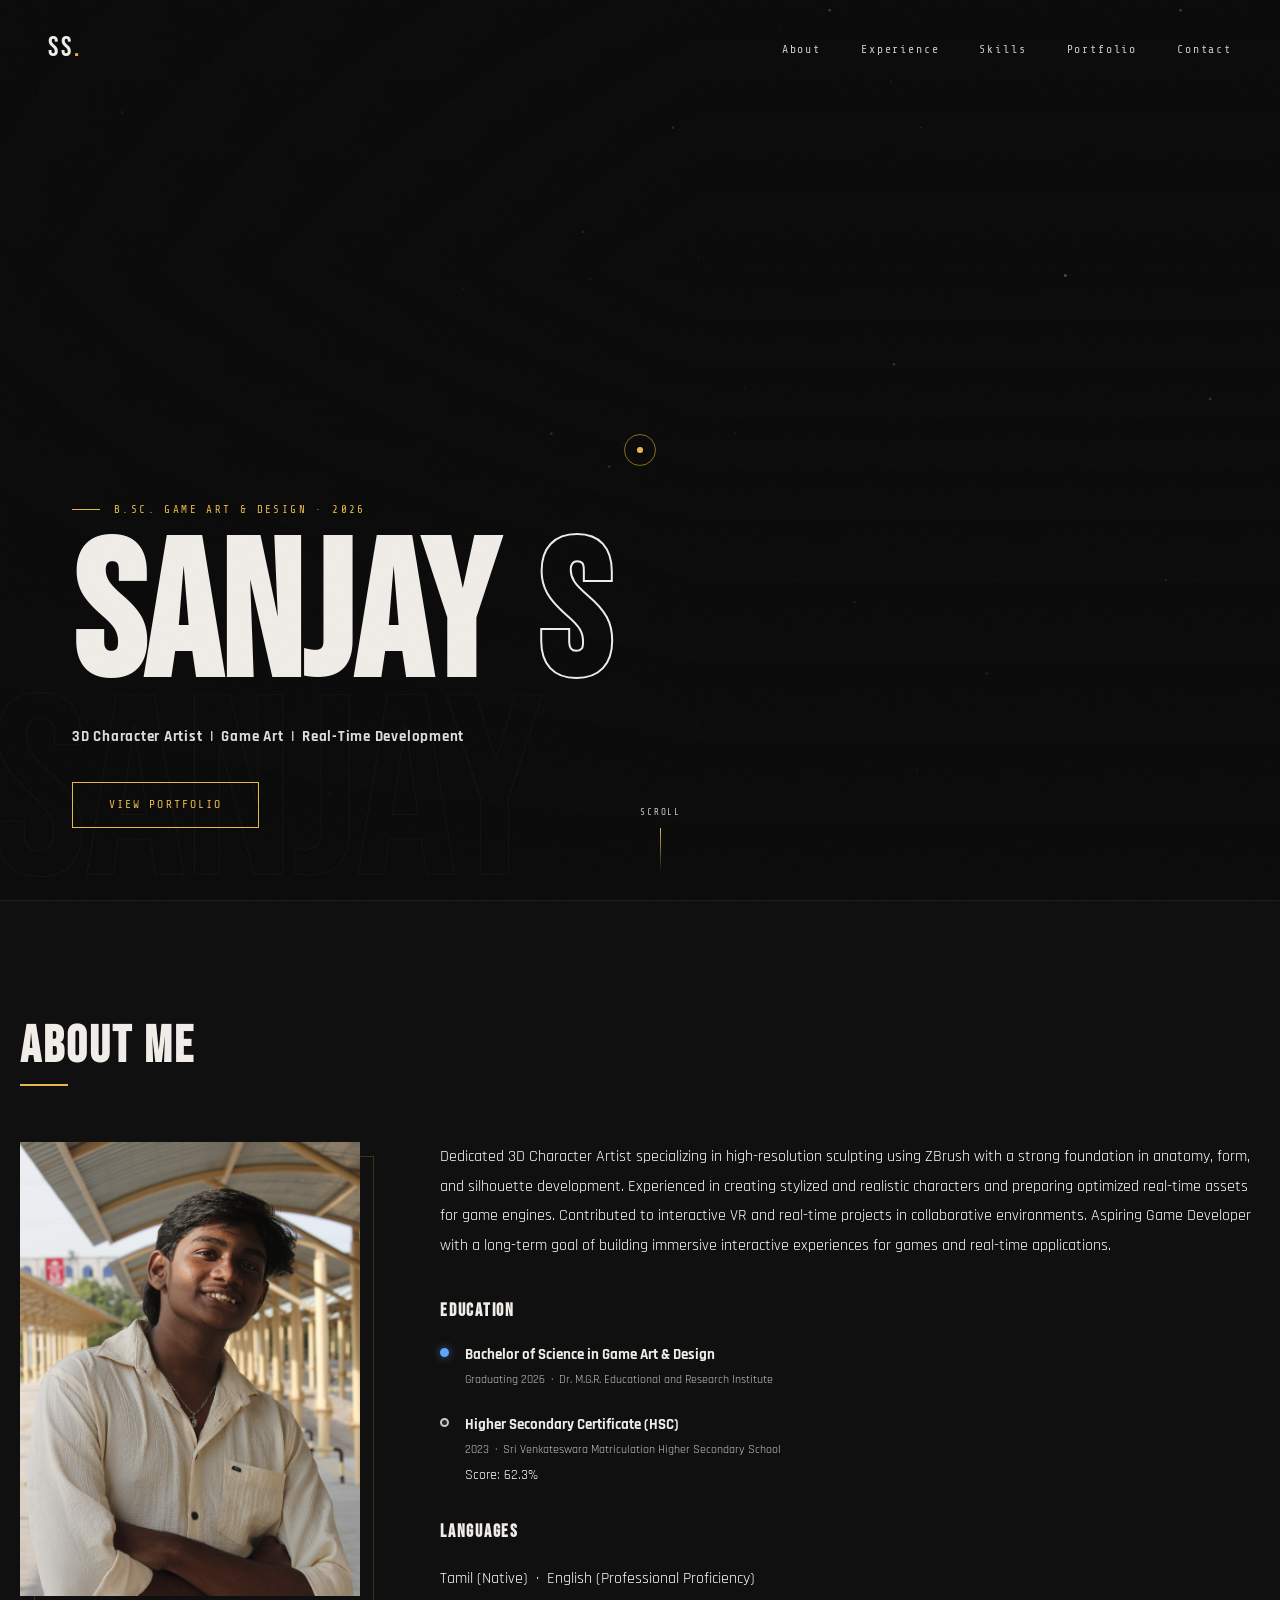
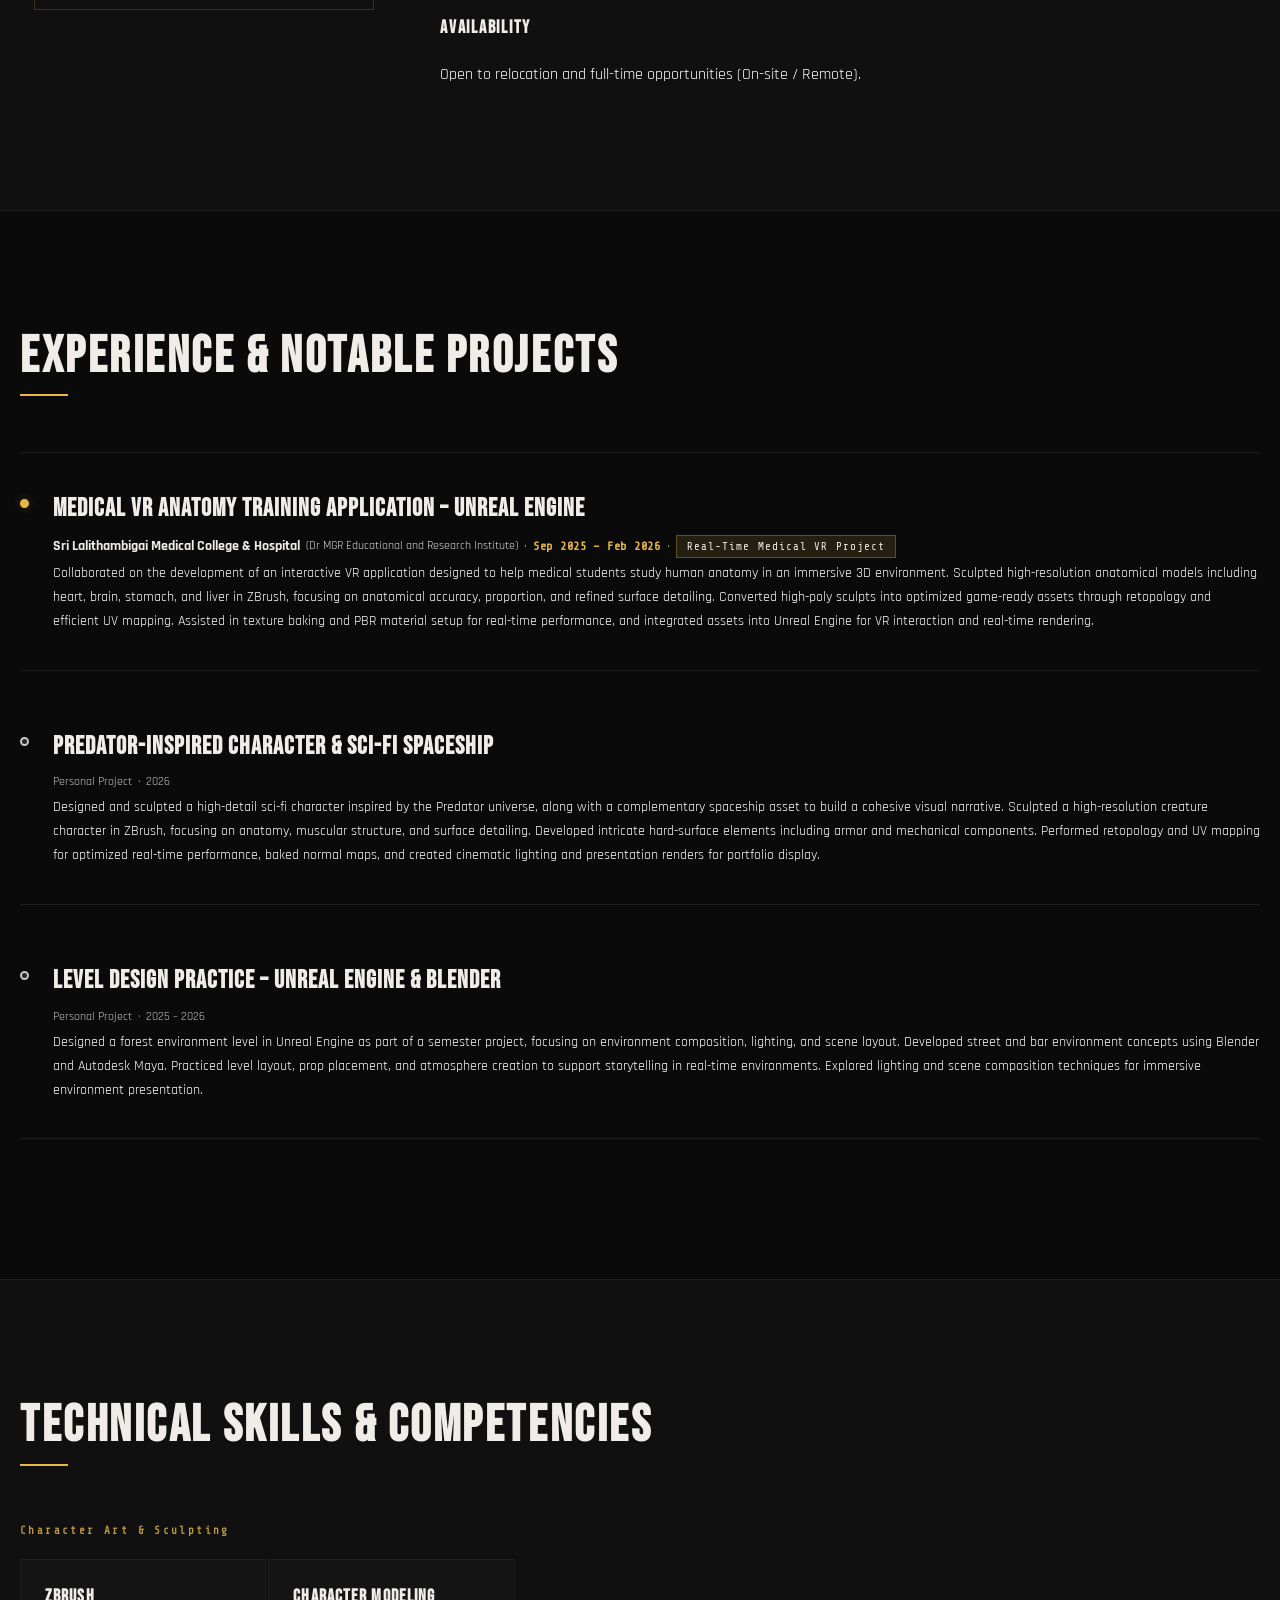
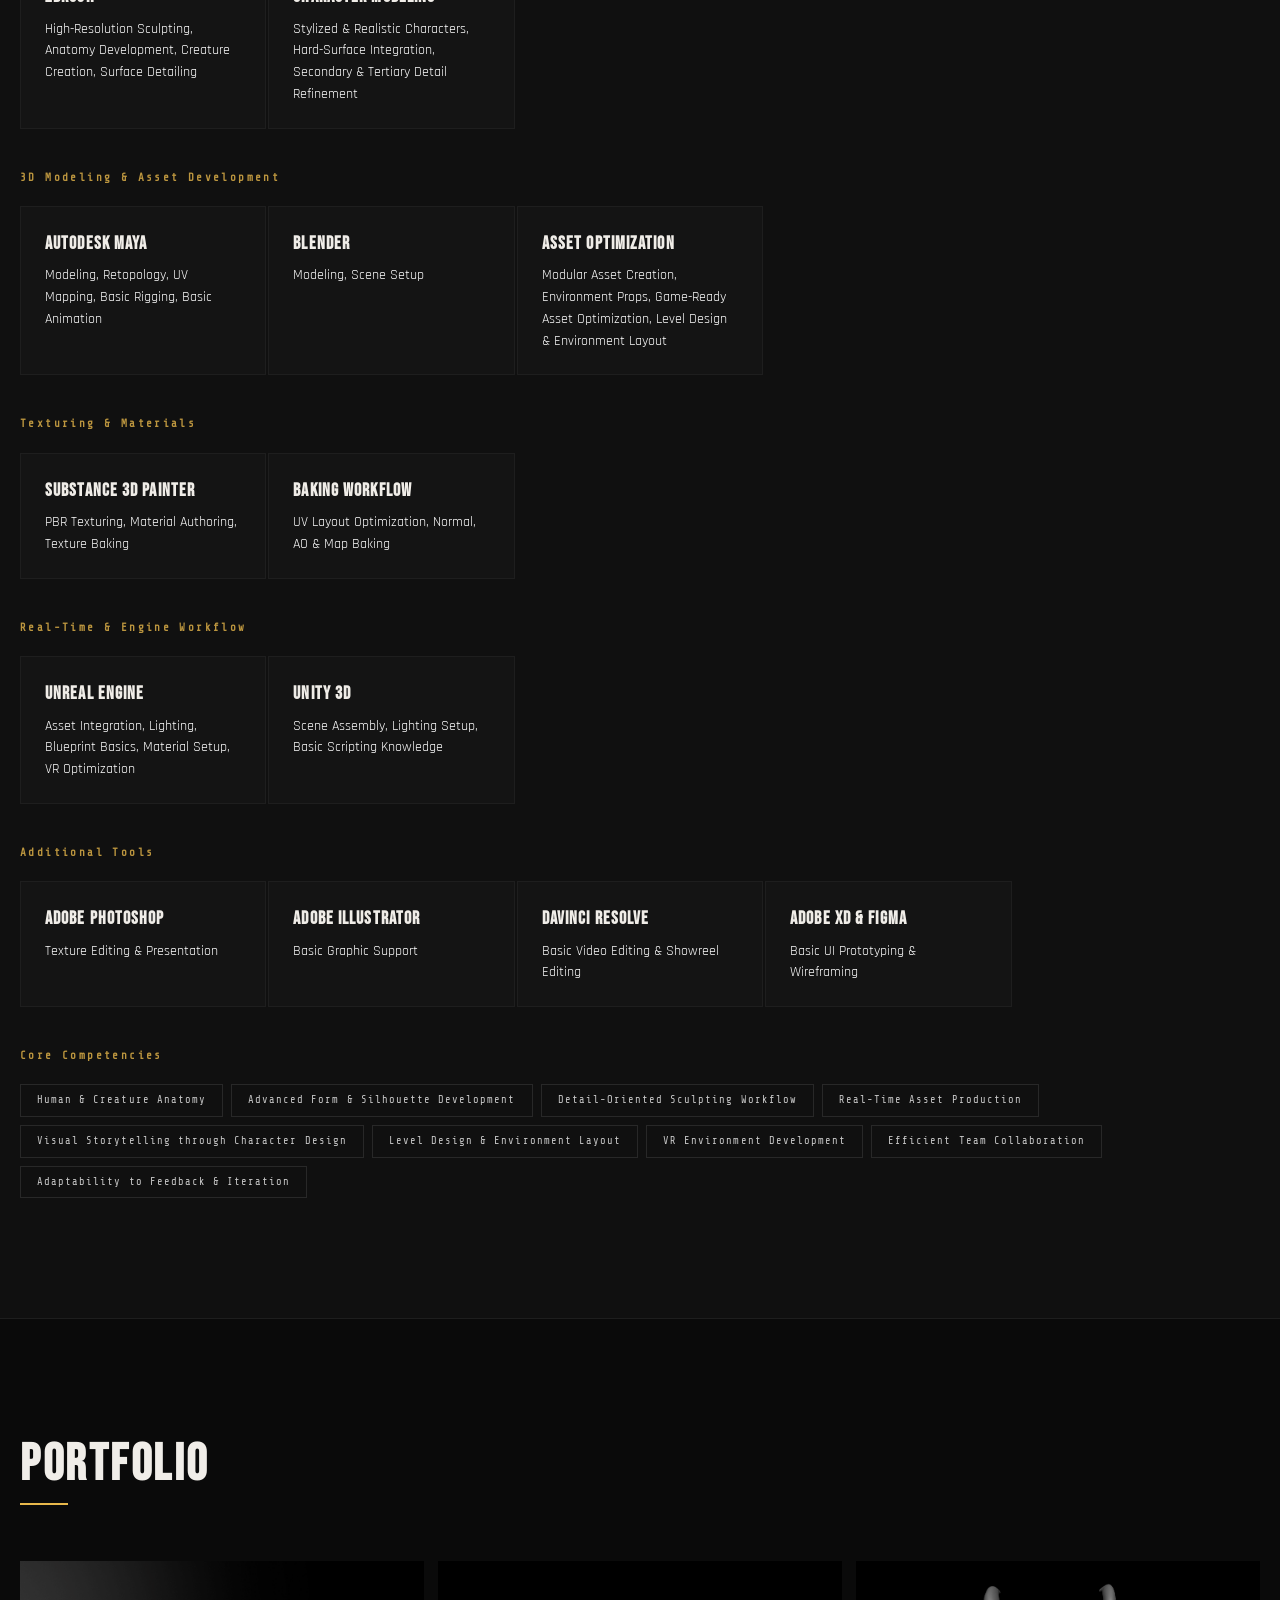
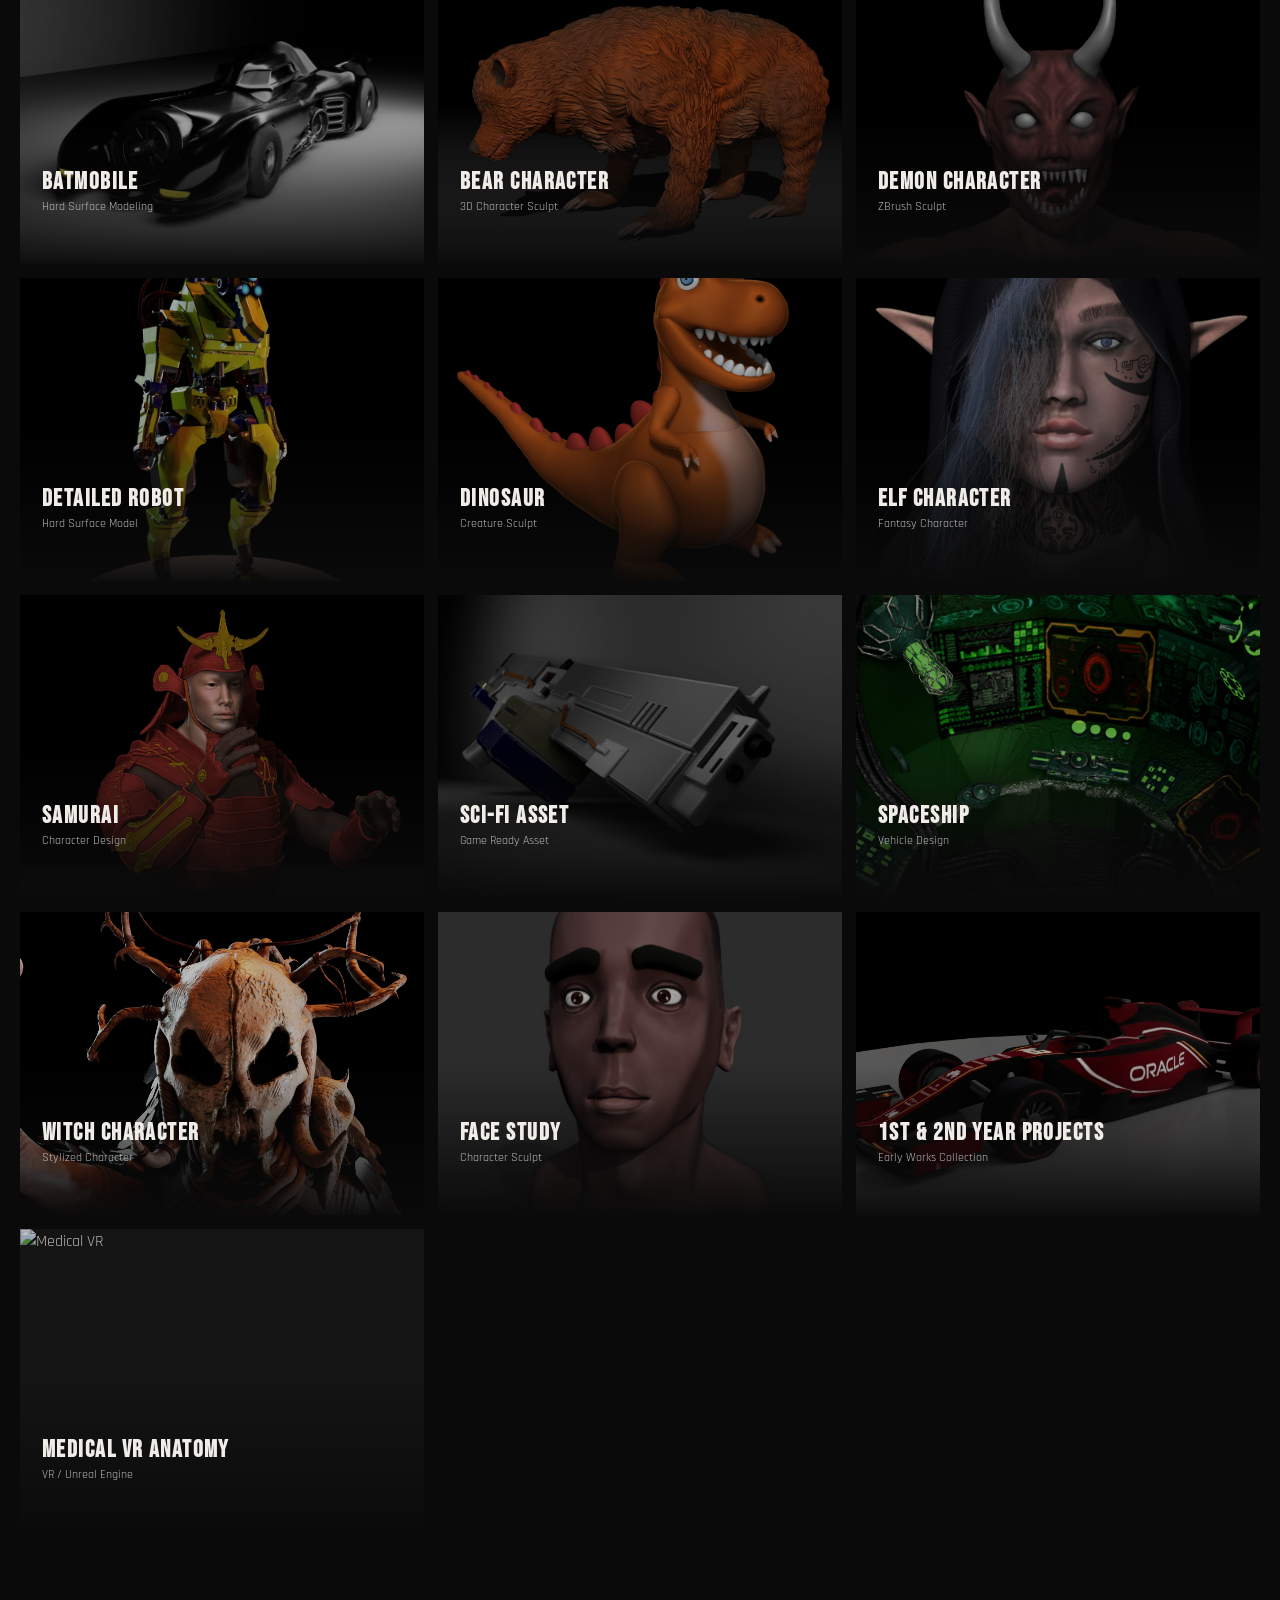
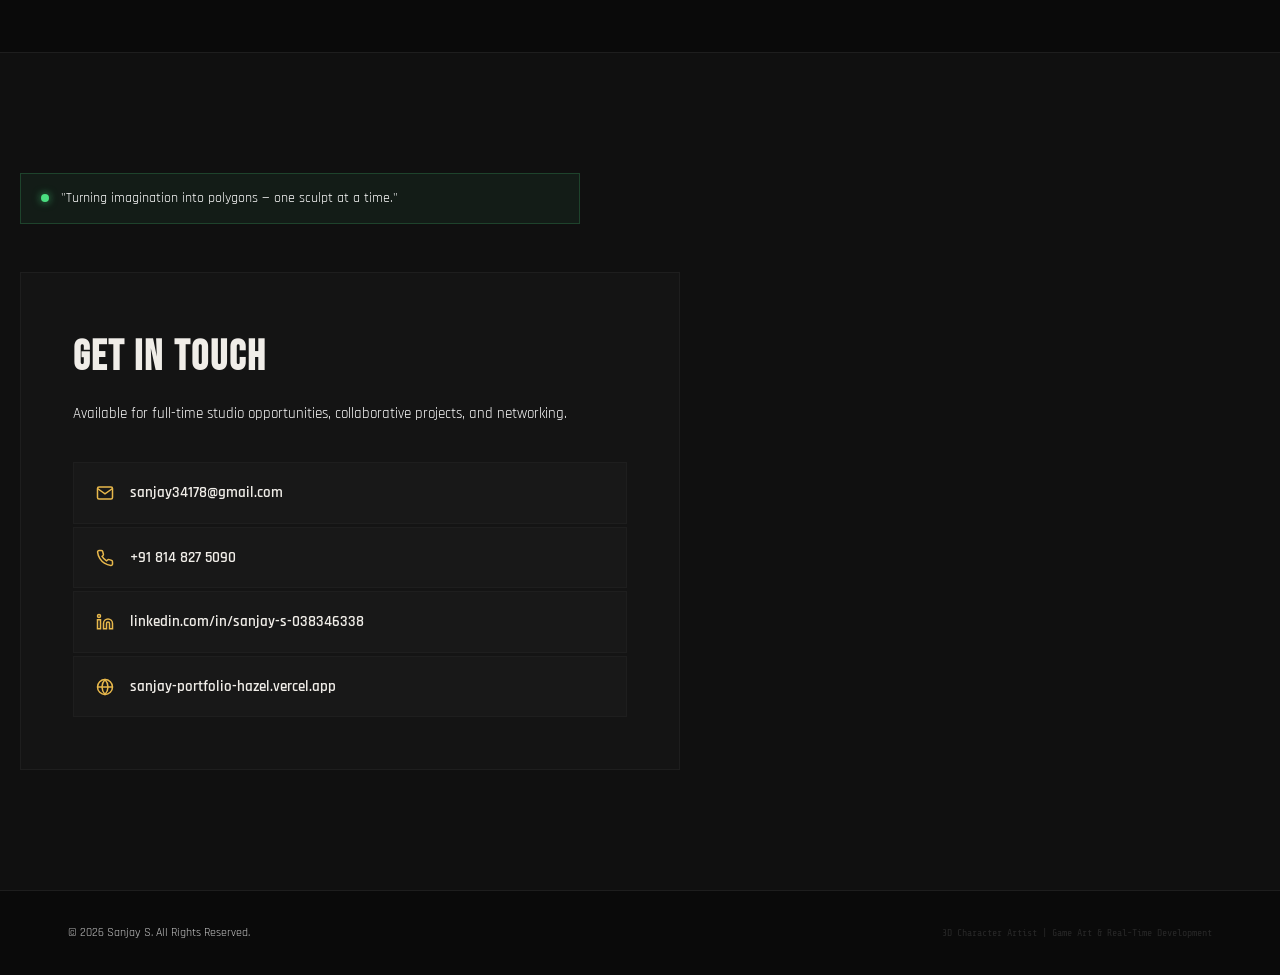
==== index.html @ ed41e93b "Update index.html" ====
<!DOCTYPE html>
<html lang="en">
<head>
  <meta charset="UTF-8">
  <meta name="viewport" content="width=device-width, initial-scale=1.0">
  <title>Sanjay S | 3D Character Artist</title>
  <meta name="description" content="Portfolio of Sanjay S, a 3D Character Artist specializing in high-resolution sculpting, game art, and real-time development.">
  <link rel="icon" type="image/png" href="Portfolio/images/ICon.png">
  <link rel="preconnect" href="https://fonts.googleapis.com">
  <link rel="preconnect" href="https://fonts.gstatic.com" crossorigin>
  <link href="https://fonts.googleapis.com/css2?family=Bebas+Neue&family=Rajdhani:wght@300;400;500;600;700&family=Share+Tech+Mono&display=swap" rel="stylesheet">
  <link rel="stylesheet" href="style.css">
</head>
<body>

  <!-- Noise overlay -->
  <div class="noise"></div>

  <!-- Page transition bars -->
  <div class="page-transition" id="pt">
    <div class="pt-bar"></div><div class="pt-bar"></div><div class="pt-bar"></div>
    <div class="pt-bar"></div><div class="pt-bar"></div>
  </div>

  <!-- Custom cursor -->
  <div class="cursor-dot"></div>
  <div class="cursor-ring"></div>
  <canvas id="cursor-trail"></canvas>

  <!-- Navigation -->
  <nav class="navbar" id="navbar">
    <div class="logo">SS<span>.</span></div>
    <ul class="nav-links" id="nav-links">
      <li><a href="#about">About</a></li>
      <li><a href="#experience">Experience</a></li>
      <li><a href="#skills">Skills</a></li>
      <li><a href="#portfolio">Portfolio</a></li>
      <li><a href="#contact">Contact</a></li>
    </ul>
    <div class="hamburger" id="hamburger">
      <div class="bar"></div>
      <div class="bar"></div>
      <div class="bar"></div>
    </div>
  </nav>

  <main>

    <!-- ===== HERO ===== -->
    <section id="hero" class="hero-section">
      <canvas id="hero-canvas"></canvas>

      <div class="hero-background">
        <video autoplay loop muted playsinline class="hero-video">
          <source src="../portfoleo.mp4" type="video/mp4">
        </video>
        <div class="hero-overlay"></div>
      </div>

      <div class="hero-bg-word" aria-hidden="true">SANJAY</div>

      <div class="hero-content left-align">
        <div class="hero-subtitle">
          <div class="subtitle-line"></div>
          <span>B.SC. GAME ART &amp; DESIGN · 2026</span>
        </div>
        <h1 class="hero-title">
          <span class="filled-text">SANJAY</span>
          <span class="stroke-text">S</span>
        </h1>
        <h2 class="hero-role">3D Character Artist &nbsp;|&nbsp; Game Art &nbsp;|&nbsp; Real-Time Development</h2>
        <div class="hero-cta">
          <a href="#portfolio" class="btn btn-outline">VIEW PORTFOLIO</a>
        </div>
      </div>

      <div class="hero-scroll">
        <span>SCROLL</span>
        <div class="scroll-line"></div>
      </div>
    </section>

    <!-- ===== ABOUT ===== -->
    <section id="about" class="about-section">
      <div class="container section-padding">
        <div class="section-header">
          <h2>About Me</h2>
          <div class="header-line"></div>
        </div>

        <div class="about-grid">
          <div class="about-image-container reveal">
            <div class="profile-frame">
              <img src="profile.jpeg/profile.jpeg" alt="Sanjay S Profile" class="profile-pic">
              <div class="frame-glow"></div>
            </div>
          </div>

          <div class="about-content reveal">
            <p class="bio-text">
              Dedicated 3D Character Artist specializing in high-resolution sculpting using ZBrush with a strong foundation in anatomy, form, and silhouette development. Experienced in creating stylized and realistic characters and preparing optimized real-time assets for game engines. Contributed to interactive VR and real-time projects in collaborative environments. Aspiring Game Developer with a long-term goal of building immersive interactive experiences for games and real-time applications.
            </p>

            <div class="timeline">
              <h3 class="timeline-title">Education</h3>

              <div class="timeline-item">
                <div class="timeline-dot glow-blue"></div>
                <div class="timeline-content">
                  <h4>Bachelor of Science in Game Art &amp; Design</h4>
                  <p class="timeline-date">Graduating 2026 &nbsp;·&nbsp; Dr. M.G.R. Educational and Research Institute</p>
                </div>
              </div>

              <div class="timeline-item">
                <div class="timeline-dot"></div>
                <div class="timeline-content">
                  <h4>Higher Secondary Certificate (HSC)</h4>
                  <p class="timeline-date">2023 &nbsp;·&nbsp; Sri Venkateswara Matriculation Higher Secondary School</p>
                  <p class="timeline-desc">Score: 62.3%</p>
                </div>
              </div>
            </div>

            <div class="languages-section mt-4">
              <h3 class="timeline-title" style="margin-top:30px">Languages</h3>
              <p class="bio-text">Tamil (Native) &nbsp;·&nbsp; English (Professional Proficiency)</p>
            </div>

            <div class="languages-section mt-4">
              <h3 class="timeline-title" style="margin-top:20px">Availability</h3>
              <p class="bio-text">Open to relocation and full-time opportunities (On-site / Remote).</p>
            </div>
          </div>
        </div>
      </div>
    </section>

    <!-- ===== EXPERIENCE ===== -->
    <section id="experience" class="experience-section">
      <div class="container section-padding">
        <div class="section-header">
          <h2>Experience &amp; Notable Projects</h2>
          <div class="header-line"></div>
        </div>

        <div class="timeline">

          <div class="timeline-item reveal">
            <div class="timeline-dot glow-yellow"></div>
            <div class="timeline-content">
              <h4>Medical VR Anatomy Training Application – Unreal Engine</h4>
              <p class="timeline-date">
                <span class="highlight-inst">Sri Lalithambigai Medical College &amp; Hospital</span>
                <span class="highlight-sub">(Dr MGR Educational and Research Institute)</span>
                <span class="highlight-dot">·</span>
                <span class="highlight-date">Sep 2025 – Feb 2026</span>
                <span class="highlight-dot">·</span>
                <span class="highlight-tag">Real-Time Medical VR Project</span>
              </p>
              <p class="timeline-desc">Collaborated on the development of an interactive VR application designed to help medical students study human anatomy in an immersive 3D environment. Sculpted high-resolution anatomical models including heart, brain, stomach, and liver in ZBrush, focusing on anatomical accuracy, proportion, and refined surface detailing. Converted high-poly sculpts into optimized game-ready assets through retopology and efficient UV mapping. Assisted in texture baking and PBR material setup for real-time performance, and integrated assets into Unreal Engine for VR interaction and real-time rendering.</p>
            </div>
          </div>

          <div class="timeline-item reveal">
            <div class="timeline-dot"></div>
            <div class="timeline-content">
              <h4>Predator-Inspired Character &amp; Sci-Fi Spaceship</h4>
              <p class="timeline-date">Personal Project &nbsp;·&nbsp; 2026</p>
              <p class="timeline-desc">Designed and sculpted a high-detail sci-fi character inspired by the Predator universe, along with a complementary spaceship asset to build a cohesive visual narrative. Sculpted a high-resolution creature character in ZBrush, focusing on anatomy, muscular structure, and surface detailing. Developed intricate hard-surface elements including armor and mechanical components. Performed retopology and UV mapping for optimized real-time performance, baked normal maps, and created cinematic lighting and presentation renders for portfolio display.</p>
            </div>
          </div>

          <div class="timeline-item reveal">
            <div class="timeline-dot"></div>
            <div class="timeline-content">
              <h4>Level Design Practice – Unreal Engine &amp; Blender</h4>
              <p class="timeline-date">Personal Project &nbsp;·&nbsp; 2025 – 2026</p>
              <p class="timeline-desc">Designed a forest environment level in Unreal Engine as part of a semester project, focusing on environment composition, lighting, and scene layout. Developed street and bar environment concepts using Blender and Autodesk Maya. Practiced level layout, prop placement, and atmosphere creation to support storytelling in real-time environments. Explored lighting and scene composition techniques for immersive environment presentation.</p>
            </div>
          </div>

        </div>
      </div>
    </section>

    <!-- ===== SKILLS ===== -->
    <section id="skills" class="skills-section">
      <div class="container section-padding">
        <div class="section-header">
          <h2>Technical Skills &amp; Competencies</h2>
          <div class="header-line"></div>
        </div>

        <div class="skills-category reveal">
          <h3 class="skill-cat-title">Character Art &amp; Sculpting</h3>
          <div class="skills-grid">
            <div class="skill-card">
              <h3>ZBrush</h3>
              <p>High-Resolution Sculpting, Anatomy Development, Creature Creation, Surface Detailing</p>
            </div>
            <div class="skill-card">
              <h3>Character Modeling</h3>
              <p>Stylized &amp; Realistic Characters, Hard-Surface Integration, Secondary &amp; Tertiary Detail Refinement</p>
            </div>
          </div>
        </div>

        <div class="skills-category reveal" style="margin-top:40px">
          <h3 class="skill-cat-title">3D Modeling &amp; Asset Development</h3>
          <div class="skills-grid">
            <div class="skill-card">
              <h3>Autodesk Maya</h3>
              <p>Modeling, Retopology, UV Mapping, Basic Rigging, Basic Animation</p>
            </div>
            <div class="skill-card">
              <h3>Blender</h3>
              <p>Modeling, Scene Setup</p>
            </div>
            <div class="skill-card">
              <h3>Asset Optimization</h3>
              <p>Modular Asset Creation, Environment Props, Game-Ready Asset Optimization, Level Design &amp; Environment Layout</p>
            </div>
          </div>
        </div>

        <div class="skills-category reveal" style="margin-top:40px">
          <h3 class="skill-cat-title">Texturing &amp; Materials</h3>
          <div class="skills-grid">
            <div class="skill-card">
              <h3>Substance 3D Painter</h3>
              <p>PBR Texturing, Material Authoring, Texture Baking</p>
            </div>
            <div class="skill-card">
              <h3>Baking Workflow</h3>
              <p>UV Layout Optimization, Normal, AO &amp; Map Baking</p>
            </div>
          </div>
        </div>

        <div class="skills-category reveal" style="margin-top:40px">
          <h3 class="skill-cat-title">Real-Time &amp; Engine Workflow</h3>
          <div class="skills-grid">
            <div class="skill-card">
              <h3>Unreal Engine</h3>
              <p>Asset Integration, Lighting, Blueprint Basics, Material Setup, VR Optimization</p>
            </div>
            <div class="skill-card">
              <h3>Unity 3D</h3>
              <p>Scene Assembly, Lighting Setup, Basic Scripting Knowledge</p>
            </div>
          </div>
        </div>

        <div class="skills-category reveal" style="margin-top:40px">
          <h3 class="skill-cat-title">Additional Tools</h3>
          <div class="skills-grid">
            <div class="skill-card">
              <h3>Adobe Photoshop</h3>
              <p>Texture Editing &amp; Presentation</p>
            </div>
            <div class="skill-card">
              <h3>Adobe Illustrator</h3>
              <p>Basic Graphic Support</p>
            </div>
            <div class="skill-card">
              <h3>DaVinci Resolve</h3>
              <p>Basic Video Editing &amp; Showreel Editing</p>
            </div>
            <div class="skill-card">
              <h3>Adobe XD &amp; Figma</h3>
              <p>Basic UI Prototyping &amp; Wireframing</p>
            </div>
          </div>
        </div>

        <div class="skills-category reveal" style="margin-top:40px">
          <h3 class="skill-cat-title" style="color:var(--gold)">Core Competencies</h3>
          <div class="competencies-list">
            <span class="comp-badge">Human &amp; Creature Anatomy</span>
            <span class="comp-badge">Advanced Form &amp; Silhouette Development</span>
            <span class="comp-badge">Detail-Oriented Sculpting Workflow</span>
            <span class="comp-badge">Real-Time Asset Production</span>
            <span class="comp-badge">Visual Storytelling through Character Design</span>
            <span class="comp-badge">Level Design &amp; Environment Layout</span>
            <span class="comp-badge">VR Environment Development</span>
            <span class="comp-badge">Efficient Team Collaboration</span>
            <span class="comp-badge">Adaptability to Feedback &amp; Iteration</span>
          </div>
        </div>

      </div>
    </section>

    <!-- ===== PORTFOLIO ===== -->
    <section id="portfolio" class="portfolio-section">
      <div class="container section-padding">
        <div class="section-header">
          <h2>Portfolio</h2>
          <div class="header-line"></div>
        </div>

        <div class="portfolio-grid" id="portfolio-grid">

          <div class="portfolio-item reveal" data-project="batmobile">
            <img src="Portfolio/image/projects/batmobile/1.jpg" alt="Batmobile Project" loading="lazy">
            <div class="portfolio-overlay">
              <h3>Batmobile</h3>
              <p>Hard Surface Modeling</p>
              <span class="view-project">View Catalog &rarr;</span>
            </div>
            <div class="emission-border"></div>
          </div>

          <div class="portfolio-item reveal" data-project="bear">
            <img src="Portfolio/image/projects/bear/1.jpg" alt="Bear Character" loading="lazy">
            <div class="portfolio-overlay">
              <h3>Bear Character</h3>
              <p>3D Character Sculpt</p>
              <span class="view-project">View Catalog &rarr;</span>
            </div>
            <div class="emission-border"></div>
          </div>

          <div class="portfolio-item reveal" data-project="demon">
            <img src="Portfolio/image/projects/demon/1.jpg" alt="Demon Character" loading="lazy">
            <div class="portfolio-overlay">
              <h3>Demon Character</h3>
              <p>ZBrush Sculpt</p>
              <span class="view-project">View Catalog &rarr;</span>
            </div>
            <div class="emission-border"></div>
          </div>

          <div class="portfolio-item reveal" data-project="detailed-robot">
            <img src="Portfolio/image/projects/detailed-robot/1.jpg" alt="Detailed Robot" loading="lazy">
            <div class="portfolio-overlay">
              <h3>Detailed Robot</h3>
              <p>Hard Surface Model</p>
              <span class="view-project">View Catalog &rarr;</span>
            </div>
            <div class="emission-border"></div>
          </div>

          <div class="portfolio-item reveal" data-project="dino">
            <img src="Portfolio/image/projects/dino/1.jpg" alt="Dinosaur Sculpt" loading="lazy">
            <div class="portfolio-overlay">
              <h3>Dinosaur</h3>
              <p>Creature Sculpt</p>
              <span class="view-project">View Catalog &rarr;</span>
            </div>
            <div class="emission-border"></div>
          </div>

          <div class="portfolio-item reveal" data-project="elf">
            <img src="elf/1.jpg" alt="Elf Character" loading="lazy">
            <div class="portfolio-overlay">
              <h3>Elf Character</h3>
              <p>Fantasy Character</p>
              <span class="view-project">View Catalog &rarr;</span>
            </div>
            <div class="emission-border"></div>
          </div>

          <div class="portfolio-item reveal" data-project="samurai">
            <img src="Portfolio/image/projects/samurai/1.jpg" alt="Samurai Character" loading="lazy">
            <div class="portfolio-overlay">
              <h3>Samurai</h3>
              <p>Character Design</p>
              <span class="view-project">View Catalog &rarr;</span>
            </div>
            <div class="emission-border"></div>
          </div>

          <div class="portfolio-item reveal" data-project="scfi">
            <img src="Portfolio/image/projects/scfi/1.jpg" alt="Sci-Fi Asset" loading="lazy">
            <div class="portfolio-overlay">
              <h3>Sci-Fi Asset</h3>
              <p>Game Ready Asset</p>
              <span class="view-project">View Catalog &rarr;</span>
            </div>
            <div class="emission-border"></div>
          </div>

          <div class="portfolio-item reveal" data-project="spaceship">
            <img src="Portfolio/image/projects/spaceship/space%20(1).jpg" alt="Spaceship Model" loading="lazy">
            <div class="portfolio-overlay">
              <h3>Spaceship</h3>
              <p>Vehicle Design</p>
              <span class="view-project">View Catalog &rarr;</span>
            </div>
            <div class="emission-border"></div>
          </div>

          <div class="portfolio-item reveal" data-project="witch">
            <img src="witch/1.jpg" alt="Witch Character" loading="lazy">
            <div class="portfolio-overlay">
              <h3>Witch Character</h3>
              <p>Stylized Character</p>
              <span class="view-project">View Catalog &rarr;</span>
            </div>
            <div class="emission-border"></div>
          </div>

          <div class="portfolio-item reveal" data-project="face">
            <img src="face/1.jpg" alt="Face Study" loading="lazy">
            <div class="portfolio-overlay">
              <h3>Face Study</h3>
              <p>Character Sculpt</p>
              <span class="view-project">View Catalog &rarr;</span>
            </div>
            <div class="emission-border"></div>
          </div>

          <div class="portfolio-item reveal" data-project="yearsprojects">
            <img src="1st%20and%202nd%20year%20projects/1.jpg" alt="1st and 2nd Year Projects" loading="lazy">
            <div class="portfolio-overlay">
              <h3>1st &amp; 2nd Year Projects</h3>
              <p>Early Works Collection</p>
              <span class="view-project">View Catalog &rarr;</span>
            </div>
            <div class="emission-border"></div>
          </div>

          <div class="portfolio-item reveal" data-project="vrhospital">
            <img src="VrHospital/1.jpg" alt="Medical VR" loading="lazy">
            <div class="portfolio-overlay">
              <h3>Medical VR Anatomy</h3>
              <p>VR / Unreal Engine</p>
              <span class="view-project">View Catalog &rarr;</span>
            </div>
            <div class="emission-border"></div>
          </div>

        </div>
      </div>
    </section>

    <!-- ===== CONTACT ===== -->
    <section id="contact" class="contact-section">
      <div class="container section-padding">

        <div class="status-banner reveal">
          <div class="status-dot"></div>
          <p>"Turning imagination into polygons — one sculpt at a time."</p>
        </div>

        <div class="contact-card reveal">
          <h2>Get In Touch</h2>
          <p>Available for full-time studio opportunities, collaborative projects, and networking.</p>

          <div class="contact-links">
            <a id="email-link" href="#" class="contact-item">
              <svg viewBox="0 0 24 24" fill="none" stroke="currentColor" stroke-width="2">
                <path d="M4 4h16c1.1 0 2 .9 2 2v12c0 1.1-.9 2-2 2H4c-1.1 0-2-.9-2-2V6c0-1.1.9-2 2-2z"/>
                <polyline points="22,6 12,13 2,6"/>
              </svg>
              <span id="email-text"></span>
            </a>
            <a href="tel:+918148275090" class="contact-item">
              <svg viewBox="0 0 24 24" fill="none" stroke="currentColor" stroke-width="2">
                <path d="M22 16.92v3a2 2 0 0 1-2.18 2 19.79 19.79 0 0 1-8.63-3.07 19.5 19.5 0 0 1-6-6 19.79 19.79 0 0 1-3.07-8.67A2 2 0 0 1 4.11 2h3a2 2 0 0 1 2 1.72 12.84 12.84 0 0 0 .7 2.81 2 2 0 0 1-.45 2.11L8.09 9.91a16 16 0 0 0 6 6l1.27-1.27a2 2 0 0 1 2.11-.45 12.84 12.84 0 0 0 2.81.7A2 2 0 0 1 22 16.92z"/>
              </svg>
              <span>+91 814 827 5090</span>
            </a>
            <a href="https://www.linkedin.com/in/sanjay-s-038346338" target="_blank" rel="noopener noreferrer" class="contact-item">
              <svg viewBox="0 0 24 24" fill="none" stroke="currentColor" stroke-width="2">
                <path d="M16 8a6 6 0 0 1 6 6v7h-4v-7a2 2 0 0 0-2-2 2 2 0 0 0-2 2v7h-4v-7a6 6 0 0 1 6-6z"/>
                <rect x="2" y="9" width="4" height="12"/>
                <circle cx="4" cy="4" r="2"/>
              </svg>
              <span>linkedin.com/in/sanjay-s-038346338</span>
            </a>
            <a href="https://sanjay-portfolio-hazel.vercel.app/" target="_blank" rel="noopener noreferrer" class="contact-item">
              <svg viewBox="0 0 24 24" fill="none" stroke="currentColor" stroke-width="2">
                <circle cx="12" cy="12" r="10"/>
                <line x1="2" y1="12" x2="22" y2="12"/>
                <path d="M12 2a15.3 15.3 0 0 1 4 10 15.3 15.3 0 0 1-4 10 15.3 15.3 0 0 1-4-10 15.3 15.3 0 0 1 4-10z"/>
              </svg>
              <span>sanjay-portfolio-hazel.vercel.app</span>
            </a>
          </div>
        </div>

      </div>
    </section>

  </main>

  <footer>
    <div class="container">
      <p>&copy; <span id="year"></span> Sanjay S. All Rights Reserved.</p>
      <p class="footer-sub">3D Character Artist | Game Art &amp; Real-Time Development</p>
    </div>
  </footer>

  <!-- Portfolio Modal -->
  <div id="project-modal" class="modal">
    <div class="modal-backdrop"></div>
    <div class="modal-content">
      <button class="close-modal">&times;</button>
      <div class="modal-body">
        <div class="modal-header">
          <h2 id="modal-title">Project Title</h2>
          <p id="modal-desc">Project Description</p>
        </div>
        <div class="modal-gallery" id="modal-gallery"></div>
      </div>
    </div>
  </div>
 
  <script src="script.js"></script>
</body>
</html>
---- style.css ----
/* ============================================================
   SANJAY S — PORTFOLIO STYLES
   ============================================================ */

/* ---- FONTS ---- */
@import url('https://fonts.googleapis.com/css2?family=Bebas+Neue&family=Rajdhani:wght@300;400;500;600;700&family=Share+Tech+Mono&display=swap');

/* ---- RESET ---- */
*, *::before, *::after { margin: 0; padding: 0; box-sizing: border-box; }
html { scroll-behavior: smooth; }
body {
  background: #0a0a0a;
  color: #f0ede8;
  font-family: 'Rajdhani', sans-serif;
  line-height: 1.6;
  overflow-x: hidden;
  cursor: none;
}
a { text-decoration: none; color: inherit; }
ul { list-style: none; }
img { max-width: 100%; display: block; }

/* ---- VARIABLES ---- */
:root {
  --black:     #0a0a0a;
  --dark:      #101010;
  --card:      #141414;
  --card2:     #181818;
  --gold:      #e8b84b;
  --gold2:     #f5c518;
  --gold-dim:  rgba(232,184,75,0.10);
  --gold-glow: rgba(232,184,75,0.28);
  --white:     #f0ede8;
  --muted:     #c8c8c8;
  --muted2:    #e0e0e0;
  --border:    #1e1e1e;
  --border2:   #282828;
  --ease:      cubic-bezier(0.16,1,0.3,1);
  --ease2:     cubic-bezier(0.77,0,0.18,1);
}

/* ---- SCROLLBAR ---- */
::-webkit-scrollbar { width: 3px; }
::-webkit-scrollbar-track { background: var(--black); }
::-webkit-scrollbar-thumb { background: var(--gold); border-radius: 2px; }

/* ---- NOISE OVERLAY ---- */
.noise {
  position: fixed; inset: 0; z-index: 9990; pointer-events: none; opacity: 0.035;
  background-image: url("data:image/svg+xml,%3Csvg viewBox='0 0 256 256' xmlns='http://www.w3.org/2000/svg'%3E%3Cfilter id='n'%3E%3CfeTurbulence type='fractalNoise' baseFrequency='0.9' numOctaves='4' stitchTiles='stitch'/%3E%3C/filter%3E%3Crect width='100%25' height='100%25' filter='url(%23n)'/%3E%3C/svg%3E");
  background-size: 200px 200px;
}

/* ---- PAGE TRANSITION ---- */
.page-transition { position: fixed; inset: 0; z-index: 9997; display: flex; pointer-events: none; }
.pt-bar { flex:1; background:var(--gold); transform:scaleY(0); transform-origin:bottom; transition:transform .5s var(--ease2); }
.page-transition.in .pt-bar { transform: scaleY(1); }
.page-transition.out .pt-bar { transform: scaleY(0); transform-origin: top; }
.pt-bar:nth-child(1){transition-delay:0s}
.pt-bar:nth-child(2){transition-delay:0.04s}
.pt-bar:nth-child(3){transition-delay:0.08s}
.pt-bar:nth-child(4){transition-delay:0.12s}
.pt-bar:nth-child(5){transition-delay:0.16s}

/* ---- CURSOR ---- */
#cursor-trail { position:fixed; inset:0; z-index:9989; pointer-events:none; }
.cursor-dot {
  position:fixed; width:6px; height:6px; background:var(--gold); border-radius:50%;
  pointer-events:none; z-index:9999; transform:translate(-50%,-50%); transition:opacity .2s;
}
.cursor-ring {
  position:fixed; width:32px; height:32px;
  border:1.5px solid rgba(232,184,75,0.55); border-radius:50%;
  pointer-events:none; z-index:9998; transform:translate(-50%,-50%);
  transition:width .3s var(--ease),height .3s var(--ease),border-color .2s,opacity .2s;
}
.cursor-ring.expand { width:56px; height:56px; border-color:var(--gold); }

/* ---- UTILITY ---- */
.container { max-width:1240px; margin:0 auto; padding:0 48px; }
.section-padding { padding:120px 0; }
.section-header { margin-bottom:56px; }
.section-header h2 {
  font-family:'Bebas Neue',sans-serif; font-size:clamp(2.2rem,4vw,3.2rem);
  color:var(--white); letter-spacing:.05em; line-height:1; margin-bottom:12px;
}
.header-line { width:48px; height:2px; background:var(--gold); }

.reveal {
  opacity:0; transform:translateY(32px);
  transition:opacity .85s var(--ease),transform .85s var(--ease);
  animation:fbReveal .85s var(--ease) 1.5s forwards;
}
.reveal.visible { opacity:1; transform:translateY(0); animation:none; }
@keyframes fbReveal { to { opacity:1; transform:translateY(0); } }

/* ---- NAVBAR ---- */
.navbar {
  position:fixed; top:0; left:0; right:0; z-index:1000;
  display:flex; align-items:center; justify-content:space-between;
  padding:26px 48px; transition:padding .4s,background .4s,border-color .4s;
  border-bottom:1px solid transparent;
}
.navbar.scrolled {
  background:rgba(10,10,10,0.94); backdrop-filter:blur(20px);
  padding:14px 48px; border-color:var(--border);
}
.logo { font-family:'Bebas Neue',sans-serif; font-size:1.75rem; letter-spacing:.1em; }
.logo span { color:var(--gold); }

.nav-links { display:flex; gap:40px; }
.nav-links a {
  font-family:'Share Tech Mono',monospace; font-size:0.72rem; letter-spacing:0.16em;
  color:var(--muted); transition:color .3s; position:relative;
}
.nav-links a::after {
  content:''; position:absolute; bottom:-4px; left:0;
  width:0; height:1px; background:var(--gold); transition:width .3s var(--ease);
}
.nav-links a:hover, .nav-links a.active { color:var(--white); }
.nav-links a:hover::after, .nav-links a.active::after { width:100%; }

.hamburger { display:none; flex-direction:column; gap:5px; cursor:pointer; }
.hamburger .bar { display:block; width:22px; height:1.5px; background:var(--white); transition:all .3s var(--ease); }
.hamburger.active .bar:nth-child(1){transform:translateY(6.5px) rotate(45deg)}
.hamburger.active .bar:nth-child(2){opacity:0}
.hamburger.active .bar:nth-child(3){transform:translateY(-6.5px) rotate(-45deg)}

/* ---- HERO ---- */
.hero-section {
  position:relative; height:100vh; min-height:640px;
  display:flex; align-items:flex-end; overflow:hidden;
}
#hero-canvas { position:absolute; inset:0; width:100%; height:100%; pointer-events:none; z-index:0; }
.hero-background { position:absolute; inset:0; z-index:1; }
.hero-video {
  position:absolute; top:50%; left:50%;
  min-width:100%; min-height:100%;
  transform:translate(-50%,-50%); object-fit:cover; opacity:0.5;
}
.hero-overlay {
  position:absolute; inset:0;
  background:
    linear-gradient(to top,    rgba(10,10,10,1)   0%,rgba(10,10,10,.55) 40%,transparent 70%),
    linear-gradient(to right,  rgba(10,10,10,.65) 0%,transparent 55%),
    linear-gradient(to bottom, rgba(10,10,10,.35) 0%,transparent 30%);
}
.hero-bg-word {
  position:absolute; z-index:2; bottom:-0.1em; left:-0.03em;
  font-family:'Bebas Neue',sans-serif; font-size:clamp(9rem,20vw,20rem);
  color:transparent; -webkit-text-stroke:1px rgba(232,184,75,0.055);
  letter-spacing:-.01em; line-height:1; pointer-events:none; user-select:none; white-space:nowrap;
}
.hero-content { position:relative; z-index:3; padding:0 72px 72px; width:100%; }

.hero-subtitle {
  display:flex; align-items:center; gap:14px; margin-bottom:18px;
  opacity:0; animation:slideUp .7s var(--ease) .3s forwards;
}
.subtitle-line { width:28px; height:1px; background:var(--gold); }
.hero-subtitle span { font-family:'Share Tech Mono',monospace; font-size:0.68rem; color:var(--gold); letter-spacing:.22em; }

.hero-title {
  font-family:'Bebas Neue',sans-serif;
  font-size:clamp(5rem,15vw,14rem); line-height:.88; margin-bottom:20px;
  opacity:0; animation:slideUp .8s var(--ease) .5s forwards;
}
.filled-text { color:var(--white); display:inline; }
.stroke-text  { color:transparent; -webkit-text-stroke:2px var(--white); display:inline; margin-left:0.05em; }

.hero-role {
  font-size:clamp(.85rem,1.5vw,.95rem); color:#ddd; letter-spacing:.05em;
  max-width:480px; margin-bottom:32px;
  opacity:0; animation:slideUp .7s var(--ease) .75s forwards;
}
.hero-cta { opacity:0; animation:slideUp .7s var(--ease) 1s forwards; }
.btn { display:inline-block; cursor:none; }
.btn-outline {
  padding:13px 36px; border:1px solid var(--gold); color:var(--gold);
  font-family:'Share Tech Mono',monospace; font-size:.72rem; letter-spacing:.18em;
  transition:all .3s var(--ease);
}
.btn-outline:hover { background:var(--gold); color:var(--black); box-shadow:0 8px 28px var(--gold-glow); transform:translateY(-2px); }

.hero-scroll {
  position:absolute; bottom:28px; left:50%; transform:translateX(-50%); z-index:3;
  display:flex; flex-direction:column; align-items:center; gap:8px;
  opacity:0; animation:slideUp .6s var(--ease) 1.3s forwards;
}
.hero-scroll span { font-family:'Share Tech Mono',monospace; font-size:.58rem; color:var(--muted); letter-spacing:.2em; }
.scroll-line { width:1px; height:44px; background:linear-gradient(to bottom,var(--gold),transparent); animation:scrollPulse 2s ease-in-out infinite; }
@keyframes scrollPulse{0%,100%{opacity:1;transform:scaleY(1);transform-origin:top}50%{opacity:.35;transform:scaleY(.45);transform-origin:top}}
@keyframes slideUp{from{opacity:0;transform:translateY(24px)}to{opacity:1;transform:translateY(0)}}

/* ---- ABOUT ---- */
.about-section { background:var(--dark); border-top:1px solid var(--border); }
.about-grid { display:grid; grid-template-columns:340px 1fr; gap:80px; align-items:start; }
.about-image-container { position:sticky; top:100px; }
.profile-frame { position:relative; display:inline-block; width:100%; }
.profile-frame::before {
  content:''; position:absolute; top:14px; left:14px; right:-14px; bottom:-14px;
  border:1px solid rgba(232,184,75,0.2); transition:all .4s var(--ease); z-index:0;
}
.profile-frame:hover::before { top:7px; left:7px; right:-7px; bottom:-7px; border-color:rgba(232,184,75,0.5); }
.profile-pic {
  position:relative; z-index:1; width:100%; aspect-ratio:3/4; object-fit:cover;
  filter:grayscale(12%) contrast(1.05);
  transition:filter .4s,transform .5s var(--ease); display:block;
}
.profile-frame:hover .profile-pic { filter:grayscale(0%) contrast(1); transform:scale(1.02); }
.frame-glow { position:absolute; inset:0; z-index:2; pointer-events:none; background:linear-gradient(135deg,rgba(232,184,75,0.04),transparent 60%); }

.bio-text { font-size:1rem; color:#ffffff; line-height:1.85; margin-bottom:36px; }

.timeline { margin-top:8px; }
.timeline-title { font-family:'Bebas Neue',sans-serif; font-size:1.1rem; letter-spacing:.1em; color:var(--white); margin-bottom:18px; }
.timeline-item { display:flex; gap:16px; margin-bottom:20px; align-items:flex-start; }
.timeline-dot { width:9px; height:9px; border-radius:50%; flex-shrink:0; margin-top:5px; background:var(--border2); border:2px solid var(--muted); }
.timeline-dot.glow-blue   { background:#60a5fa; border-color:#60a5fa; box-shadow:0 0 9px rgba(96,165,250,.6); }
.timeline-dot.glow-yellow { background:var(--gold); border-color:var(--gold); box-shadow:0 0 9px var(--gold-glow); }
.timeline-content h4 { font-size:.93rem; font-weight:700; color:var(--white); margin-bottom:3px; }
.timeline-date  { font-size:.78rem; color:var(--muted); font-style:normal; margin-bottom:4px; display:flex; flex-wrap:wrap; align-items:center; gap:6px; }
.highlight-inst { color:var(--white); font-weight:700; font-size:.88rem; font-style:normal; }
.highlight-sub  { color:var(--muted2); font-size:.78rem; }
.highlight-dot  { color:var(--gold); font-size:.9rem; }
.highlight-date { color:var(--gold); font-weight:600; font-family:'Share Tech Mono',monospace; font-size:.75rem; letter-spacing:.06em; }
.highlight-tag  { color:var(--white); background:rgba(232,184,75,.12); border:1px solid rgba(232,184,75,.3); padding:2px 10px; font-size:.68rem; font-family:'Share Tech Mono',monospace; letter-spacing:.1em; }
.timeline-desc  { font-size:.88rem; color:#ffffff; line-height:1.7; }
.languages-section .bio-text { margin-bottom:0; }
.mt-4 { margin-top:16px; }

/* ---- EXPERIENCE ---- */
.experience-section { background:var(--black); border-top:1px solid var(--border); }
.experience-section .timeline { border-top:1px solid var(--border); }
.experience-section .timeline-item { padding:36px 0; border-bottom:1px solid var(--border); gap:24px; }
.experience-section .timeline-content h4 { font-family:'Bebas Neue',sans-serif; font-size:1.55rem; letter-spacing:.04em; margin-bottom:6px; }
.experience-section .timeline-dot { margin-top:10px; }

/* ---- SKILLS ---- */
.skills-section { background:var(--dark); border-top:1px solid var(--border); }
.skill-cat-title { font-family:'Share Tech Mono',monospace; font-size:.68rem; letter-spacing:.22em; color:var(--gold); opacity:.8; margin-bottom:20px; }
.skills-grid { display:grid; grid-template-columns:repeat(auto-fill,minmax(220px,1fr)); gap:2px; }
.skill-card {
  background:var(--card); border:1px solid var(--border); padding:22px 24px;
  transition:border-color .3s,background .3s,transform .3s var(--ease);
}
.skill-card:hover { border-color:rgba(232,184,75,.35); background:rgba(232,184,75,.03); transform:translateY(-3px); }
.skill-card h3 { font-family:'Bebas Neue',sans-serif; font-size:1.15rem; letter-spacing:.06em; color:var(--white); margin-bottom:7px; }
.skill-card p { font-size:.85rem; color:#ffffff; line-height:1.6; }

.competencies-list { display:flex; flex-wrap:wrap; gap:8px; margin-top:4px; }
.comp-badge {
  font-family:'Share Tech Mono',monospace; font-size:.65rem; letter-spacing:.1em;
  color:var(--muted); border:1px solid var(--border2); padding:7px 16px;
  transition:all .3s; cursor:default;
}
.comp-badge:hover { color:var(--gold); border-color:rgba(232,184,75,.35); background:var(--gold-dim); }

/* ---- PORTFOLIO ---- */
.portfolio-section { background:var(--black); border-top:1px solid var(--border); }
.portfolio-grid { display:grid; grid-template-columns:repeat(3,1fr); gap:14px; }

.portfolio-item {
  position:relative; overflow:hidden; aspect-ratio:4/3;
  background:var(--card); cursor:pointer;
}
.portfolio-item img {
  width:100%; height:100%; object-fit:cover;
  filter:brightness(.75) saturate(.9);
  transition:transform .65s var(--ease),filter .45s; display:block;
}
.portfolio-item:hover img { transform:scale(1.07); filter:brightness(.38) saturate(1.1); }

.portfolio-overlay {
  position:absolute; bottom:0; left:0; right:0;
  padding:56px 22px 22px;
  background:linear-gradient(to top,rgba(10,10,10,.97) 0%,transparent 100%);
}
.portfolio-overlay h3 {
  font-family:'Bebas Neue',sans-serif; font-size:1.5rem; letter-spacing:.06em;
  color:var(--white); margin-bottom:3px; line-height:1;
}
.portfolio-overlay p { font-size:.78rem; color:#bbb; margin-bottom:8px; }
.view-project {
  font-family:'Share Tech Mono',monospace; font-size:.65rem; color:var(--gold); letter-spacing:.1em;
  opacity:0; transform:translateY(6px); display:block;
  transition:opacity .35s var(--ease),transform .35s var(--ease);
}
.portfolio-item:hover .view-project { opacity:1; transform:translateY(0); }

.emission-border {
  position:absolute; inset:0; pointer-events:none;
  border:1.5px solid transparent; transition:border-color .3s,box-shadow .3s;
}
.portfolio-item:hover .emission-border {
  border-color:rgba(232,184,75,.55);
  box-shadow:inset 0 0 24px rgba(232,184,75,.07);
}

/* ---- CONTACT ---- */
.contact-section { background:var(--dark); border-top:1px solid var(--border); }
.status-banner {
  display:flex; align-items:center; gap:12px;
  background:rgba(74,222,128,.06); border:1px solid rgba(74,222,128,.2);
  padding:14px 20px; margin-bottom:48px; max-width:560px;
}
.status-dot { width:8px; height:8px; border-radius:50%; flex-shrink:0; background:#4ade80; box-shadow:0 0 9px rgba(74,222,128,.7); animation:statusPulse 2s ease-in-out infinite; }
.status-banner p { font-size:.85rem; color:#ffffff; }
@keyframes statusPulse{0%,100%{box-shadow:0 0 5px rgba(74,222,128,.4)}50%{box-shadow:0 0 16px rgba(74,222,128,.9)}}

.contact-card { background:var(--card); border:1px solid var(--border); padding:52px; max-width:660px; }
.contact-card h2 { font-family:'Bebas Neue',sans-serif; font-size:2.6rem; letter-spacing:.05em; color:var(--white); margin-bottom:10px; }
.contact-card > p { font-size:.95rem; color:#ffffff; margin-bottom:36px; }
.contact-links { display:flex; flex-direction:column; gap:3px; }
.contact-item {
  display:flex; align-items:center; gap:16px;
  background:var(--card2); border:1px solid var(--border);
  padding:18px 22px; transition:border-color .3s,transform .3s var(--ease),background .3s;
}
.contact-item:hover { border-color:rgba(232,184,75,.4); transform:translateX(8px); background:rgba(232,184,75,.025); }
.contact-item svg { width:18px; height:18px; color:var(--gold); flex-shrink:0; }
.contact-item span { font-size:.92rem; font-weight:600; color:var(--white); }

/* ---- FOOTER ---- */
footer { background:var(--black); border-top:1px solid var(--border); padding:32px 0; }
footer .container { display:flex; align-items:center; justify-content:space-between; flex-wrap:wrap; gap:8px; }
footer p   { font-size:.78rem; color:var(--muted); }
.footer-sub{ font-family:'Share Tech Mono',monospace; font-size:.62rem; color:var(--border2); }

/* ---- MODAL ---- */
.modal { position:fixed; inset:0; z-index:2000; display:flex; align-items:center; justify-content:center; padding:24px; opacity:0; pointer-events:none; transition:opacity .3s; }
.modal.open { opacity:1; pointer-events:all; }
.modal-backdrop { position:absolute; inset:0; background:rgba(0,0,0,.88); backdrop-filter:blur(16px); }
.modal-content {
  position:relative; z-index:1; background:var(--card); border:1px solid var(--border2);
  width:100%; max-width:980px; max-height:90vh; overflow-y:auto;
  transform:scale(.95) translateY(14px); transition:transform .35s var(--ease);
}
.modal.open .modal-content { transform:scale(1) translateY(0); }
.close-modal { position:absolute; top:16px; right:20px; z-index:2; background:none; border:none; color:var(--muted); font-size:1.8rem; cursor:none; line-height:1; transition:color .2s; }
.close-modal:hover { color:var(--gold); }
.modal-body { padding:52px; }
.modal-header { margin-bottom:32px; padding-bottom:20px; border-bottom:1px solid var(--border); }
.modal-header h2 { font-family:'Bebas Neue',sans-serif; font-size:2.2rem; letter-spacing:.05em; color:var(--white); margin-bottom:6px; }
.modal-header p { font-size:.88rem; color:var(--muted); }
.modal-gallery { display:grid; grid-template-columns:repeat(auto-fill,minmax(230px,1fr)); gap:8px; }
.modal-gallery img { width:100%; aspect-ratio:4/3; object-fit:cover; background:var(--dark); transition:transform .35s var(--ease); }
.modal-gallery img:hover { transform:scale(1.025); }

/* ---- RESPONSIVE ---- */
@media(max-width:1100px){ .about-grid{grid-template-columns:280px 1fr;gap:56px} }
@media(max-width:900px){
  .about-grid{grid-template-columns:1fr}
  .about-image-container{position:static;max-width:260px}
  .portfolio-grid{grid-template-columns:repeat(2,1fr)}
}
@media(max-width:768px){
  .hamburger{display:flex}
  .nav-links{position:fixed;top:0;right:-100%;width:68%;max-width:260px;height:100vh;background:rgba(10,10,10,.97);backdrop-filter:blur(20px);flex-direction:column;justify-content:center;align-items:center;gap:32px;transition:right .4s var(--ease);border-left:1px solid var(--border)}
  .nav-links.open{right:0}
  .navbar,.navbar.scrolled{padding:16px 24px}
  .hero-content{padding:0 28px 56px}
  .container{padding:0 24px}
  .modal-body{padding:28px 20px}
}
@media(max-width:520px){
  .portfolio-grid{grid-template-columns:1fr}
  .hero-title{font-size:clamp(4rem,22vw,5.5rem)}
}
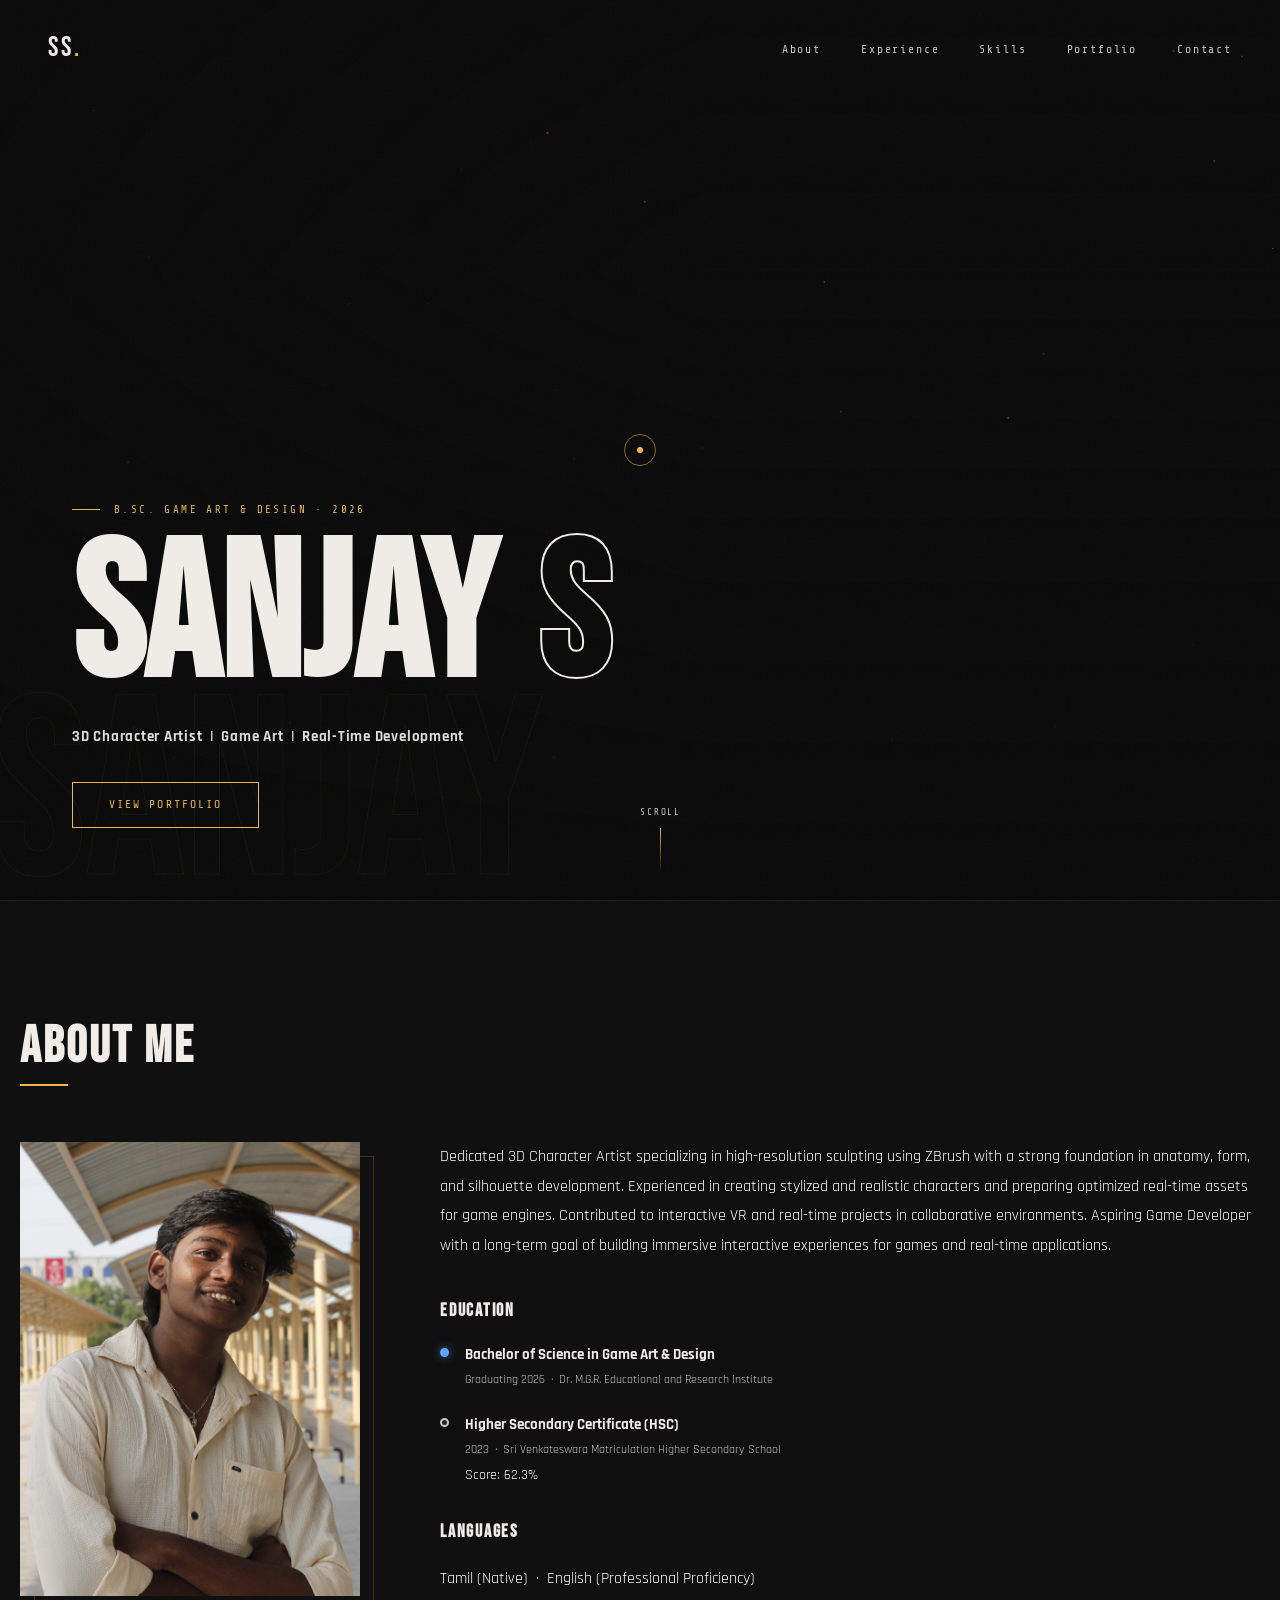
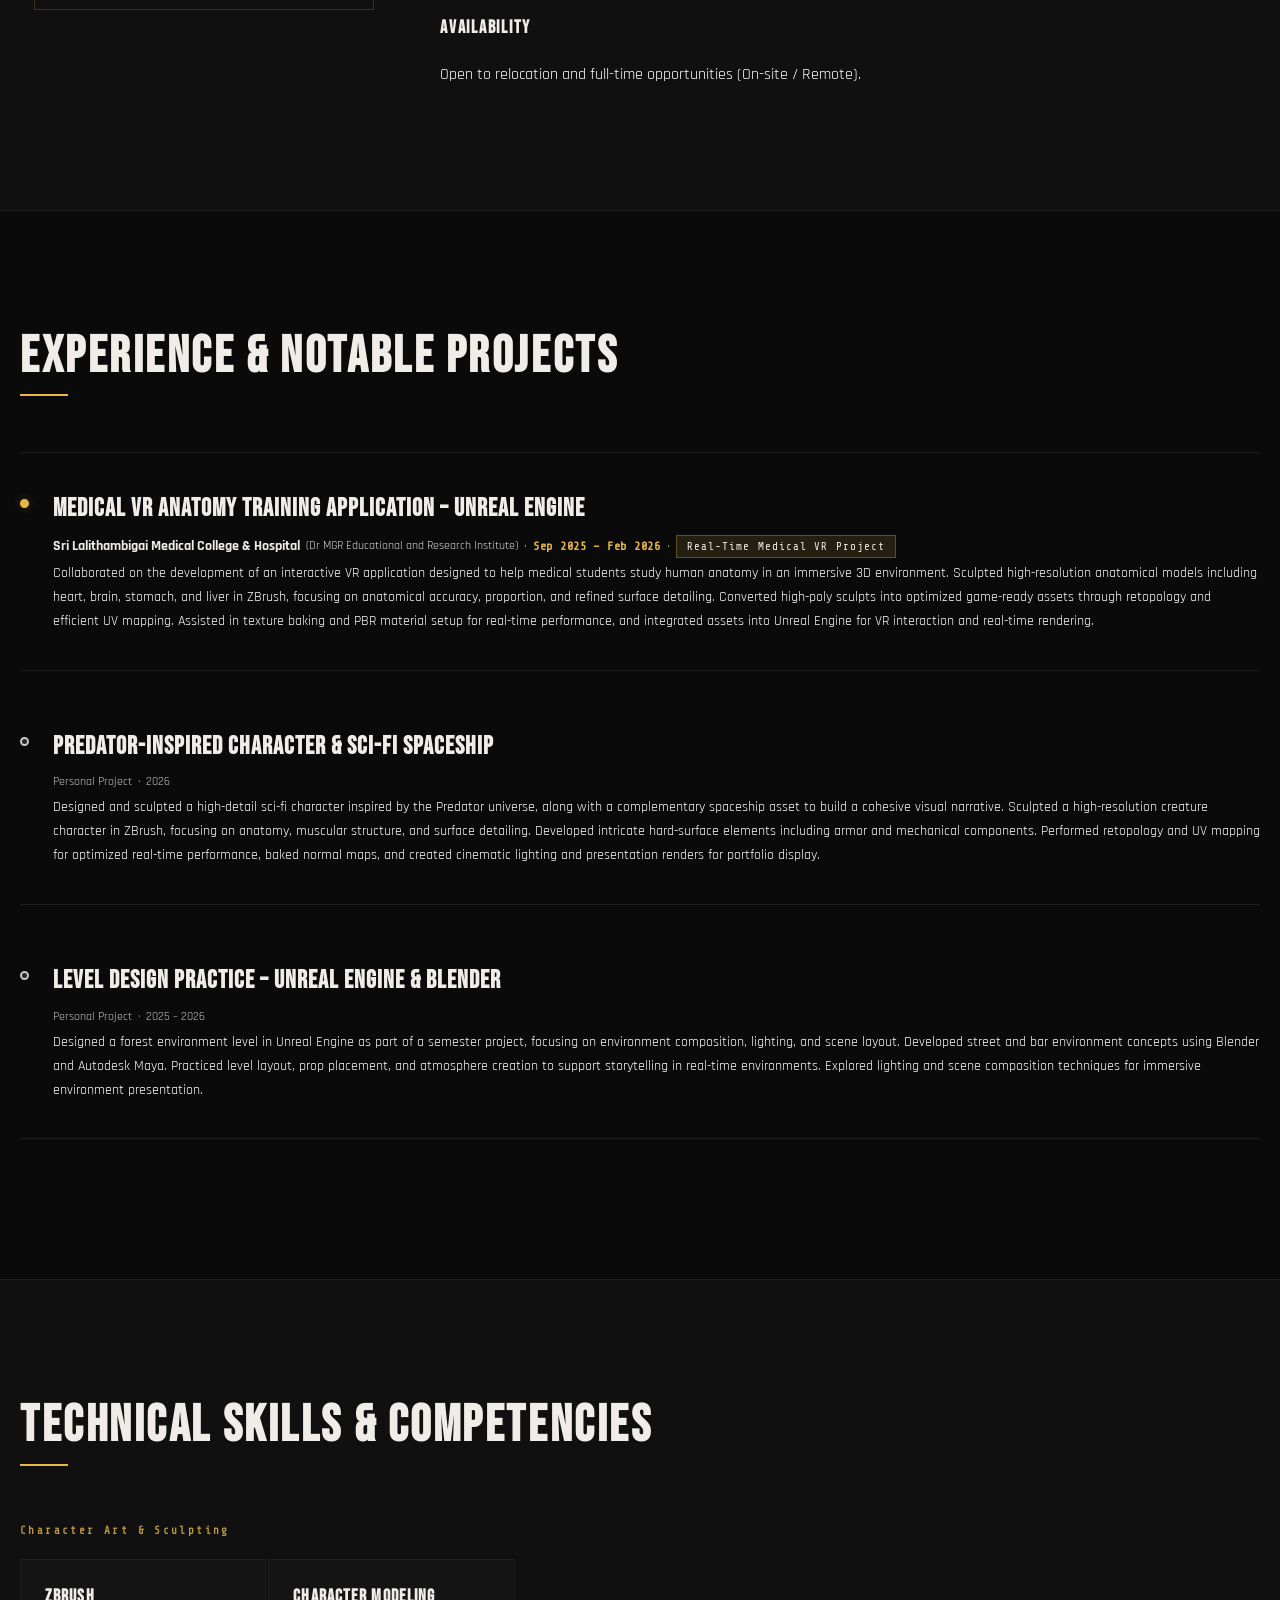
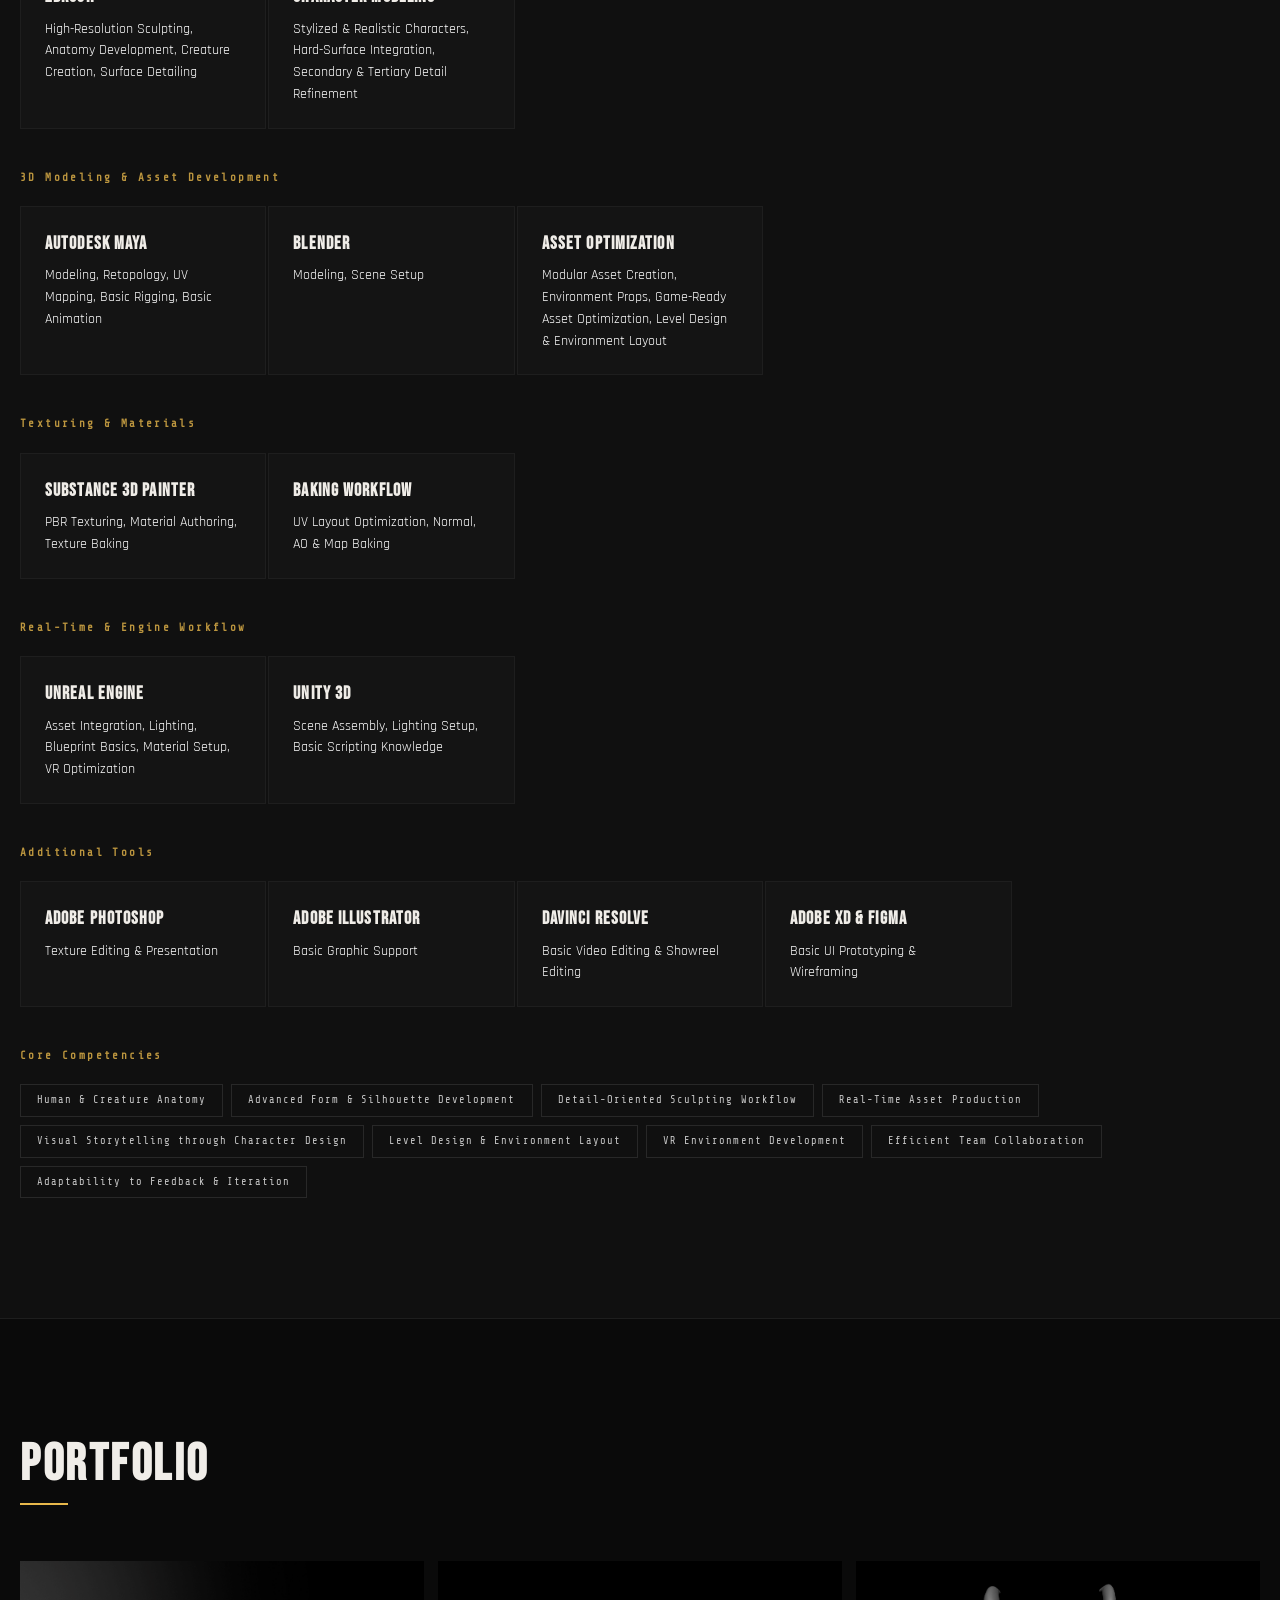
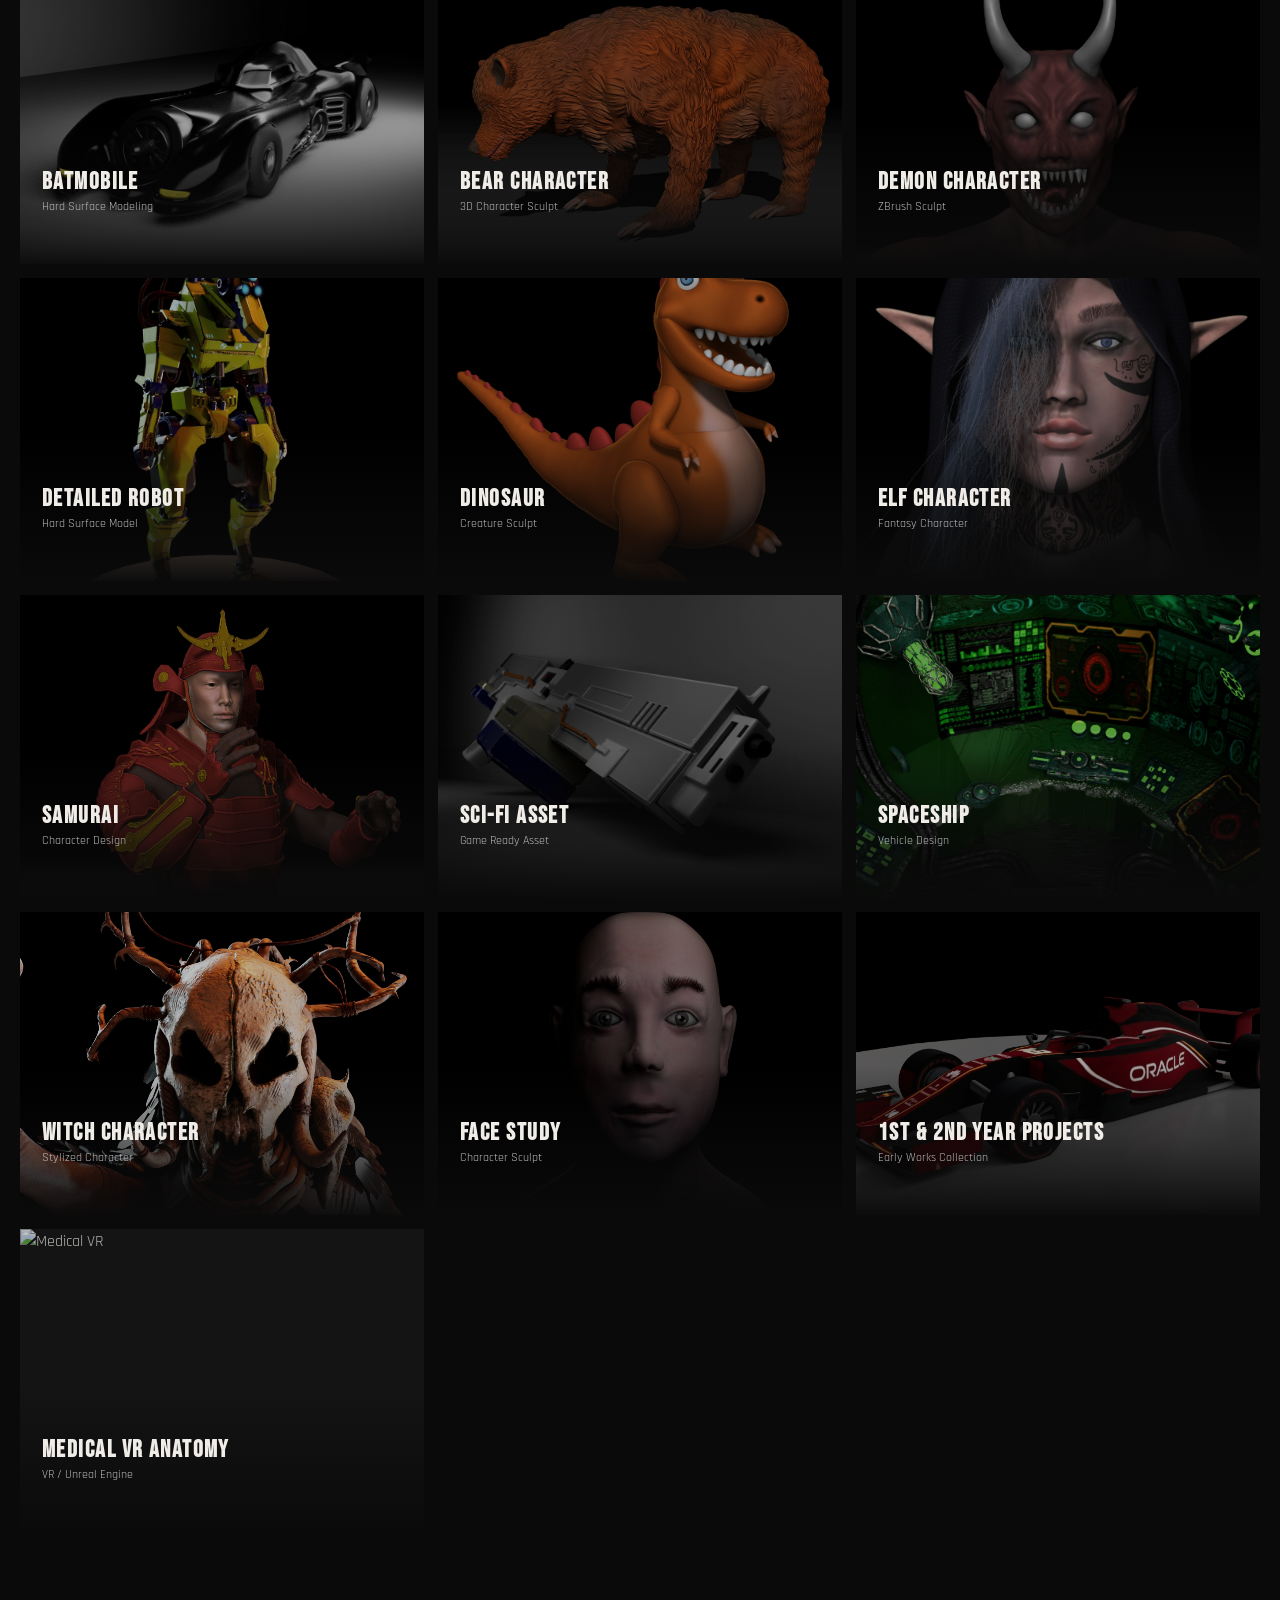
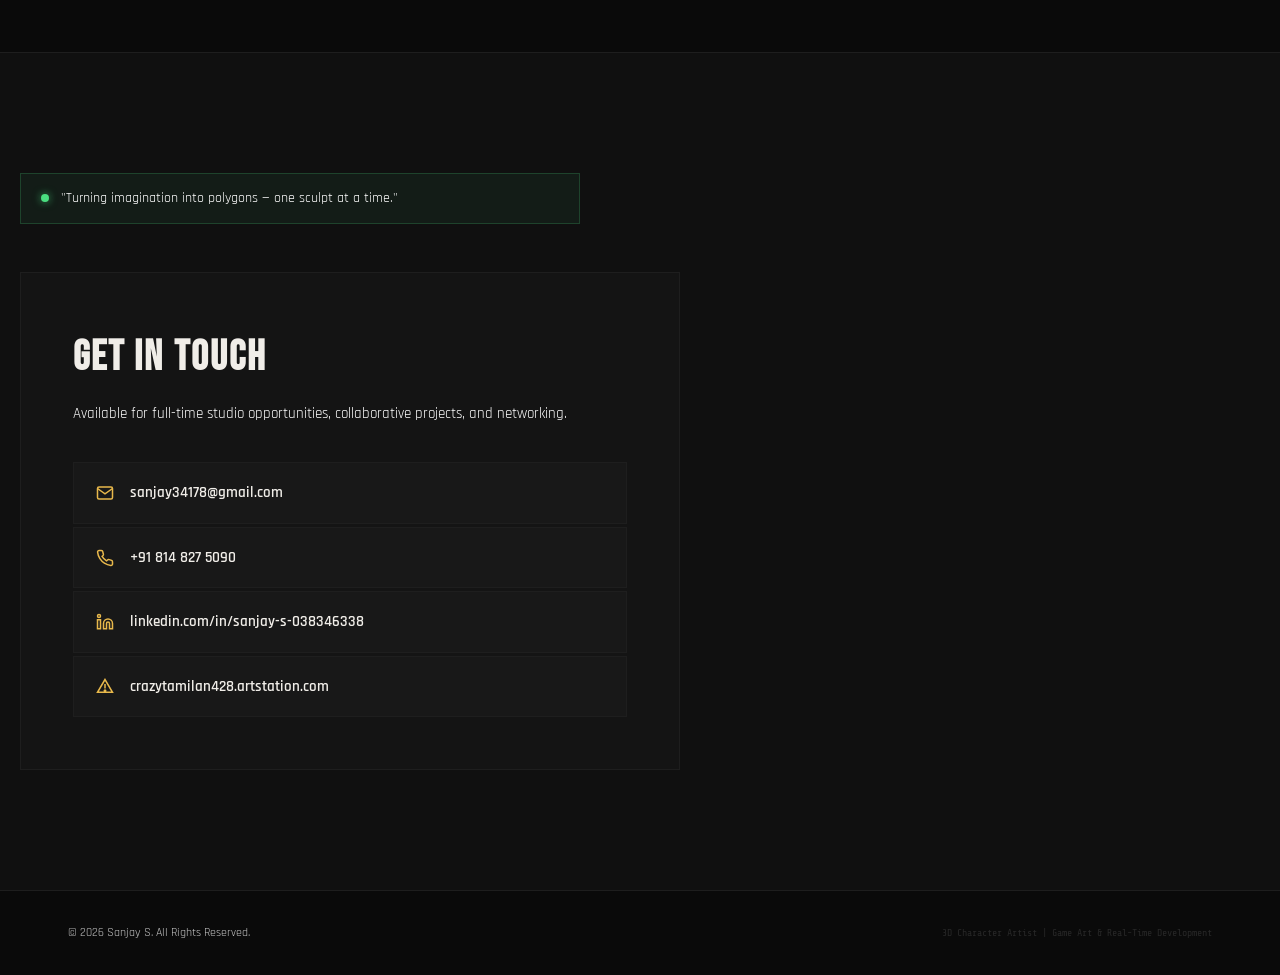
==== commit 9c2fbe9e: "Update index.html" ====
--- a/index.html
+++ b/index.html
@@ -471,13 +471,13 @@
               </svg>
               <span>linkedin.com/in/sanjay-s-038346338</span>
             </a>
-            <a href="https://sanjay-portfolio-hazel.vercel.app/" target="_blank" rel="noopener noreferrer" class="contact-item">
+            <a href="https://crazytamilan428.artstation.com" target="_blank" rel="noopener noreferrer" class="contact-item">
               <svg viewBox="0 0 24 24" fill="none" stroke="currentColor" stroke-width="2">
-                <circle cx="12" cy="12" r="10"/>
-                <line x1="2" y1="12" x2="22" y2="12"/>
-                <path d="M12 2a15.3 15.3 0 0 1 4 10 15.3 15.3 0 0 1-4 10 15.3 15.3 0 0 1-4-10 15.3 15.3 0 0 1 4-10z"/>
+                <path d="M12 2L2 19h20L12 2z"/>
+                <path d="M12 8v6"/>
+                <circle cx="12" cy="17" r="1" fill="currentColor"/>
               </svg>
-              <span>sanjay-portfolio-hazel.vercel.app</span>
+              <span>crazytamilan428.artstation.com</span>
             </a>
           </div>
         </div>
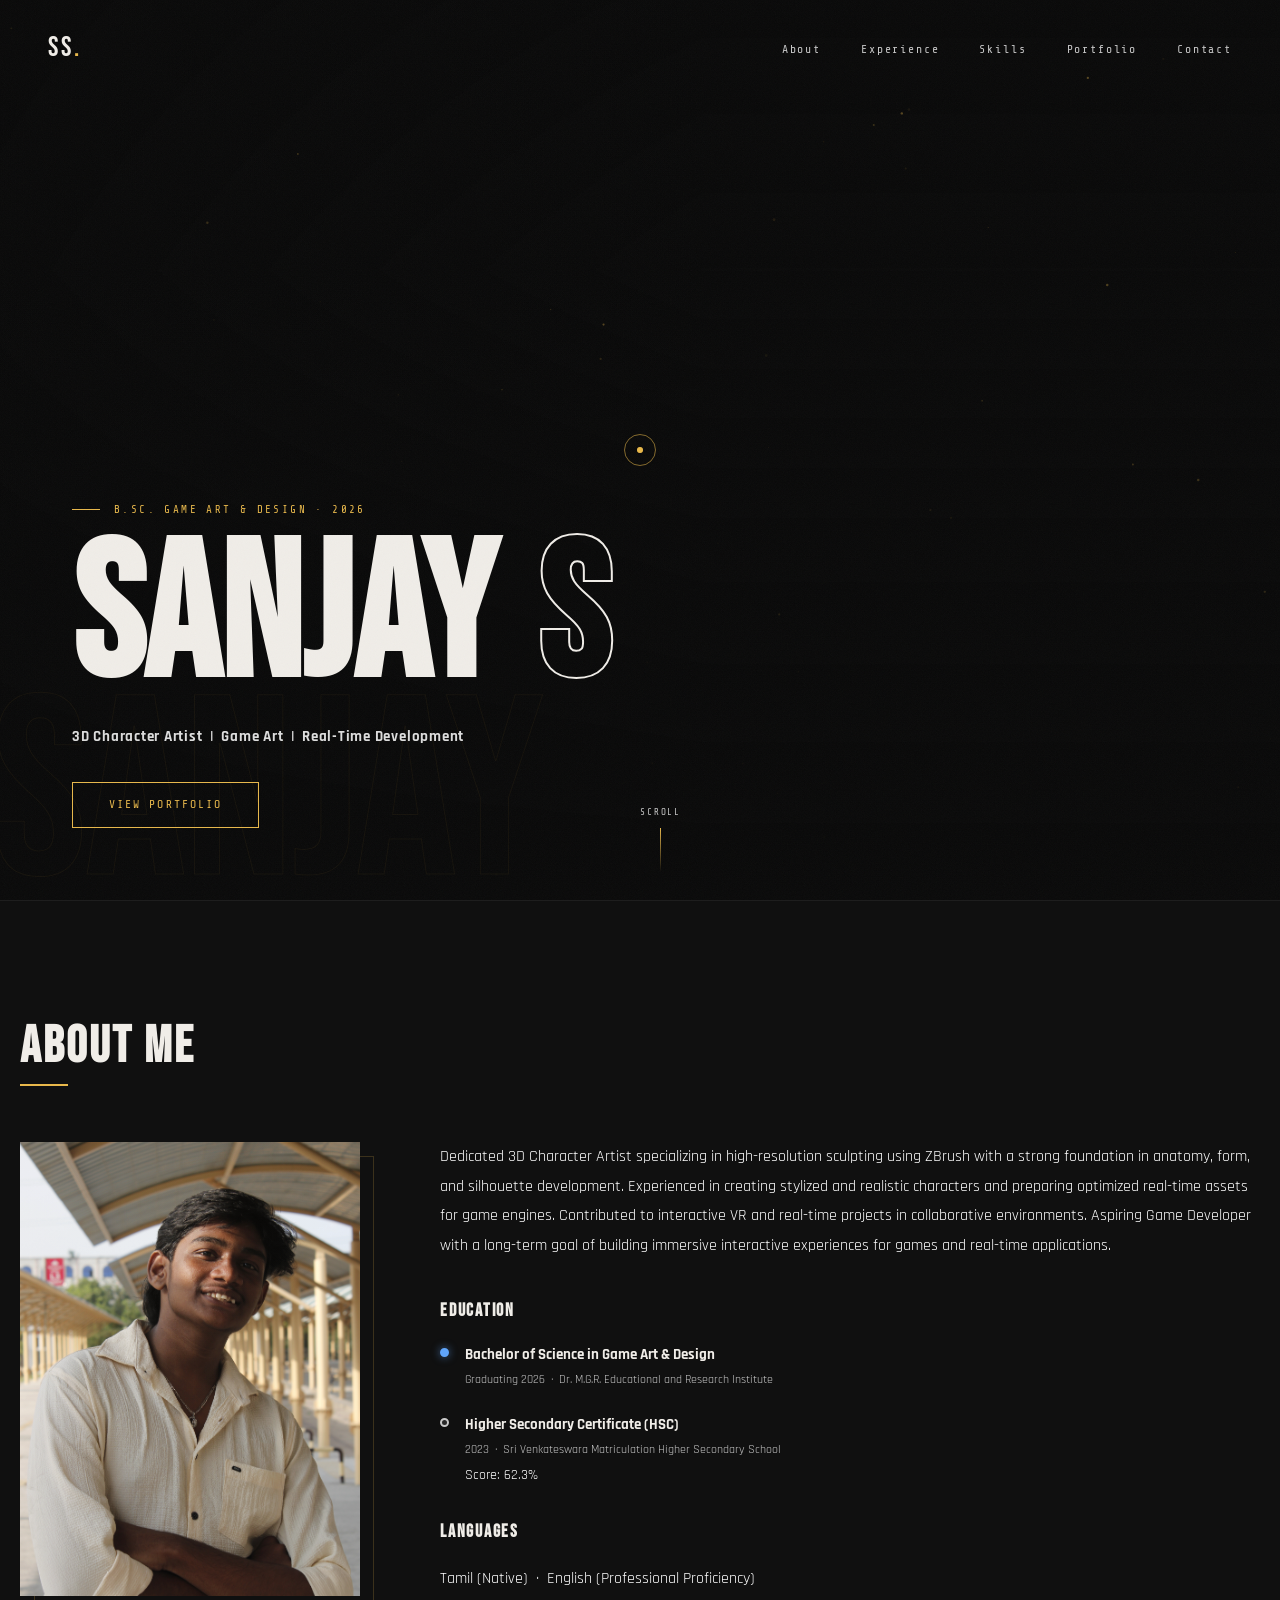
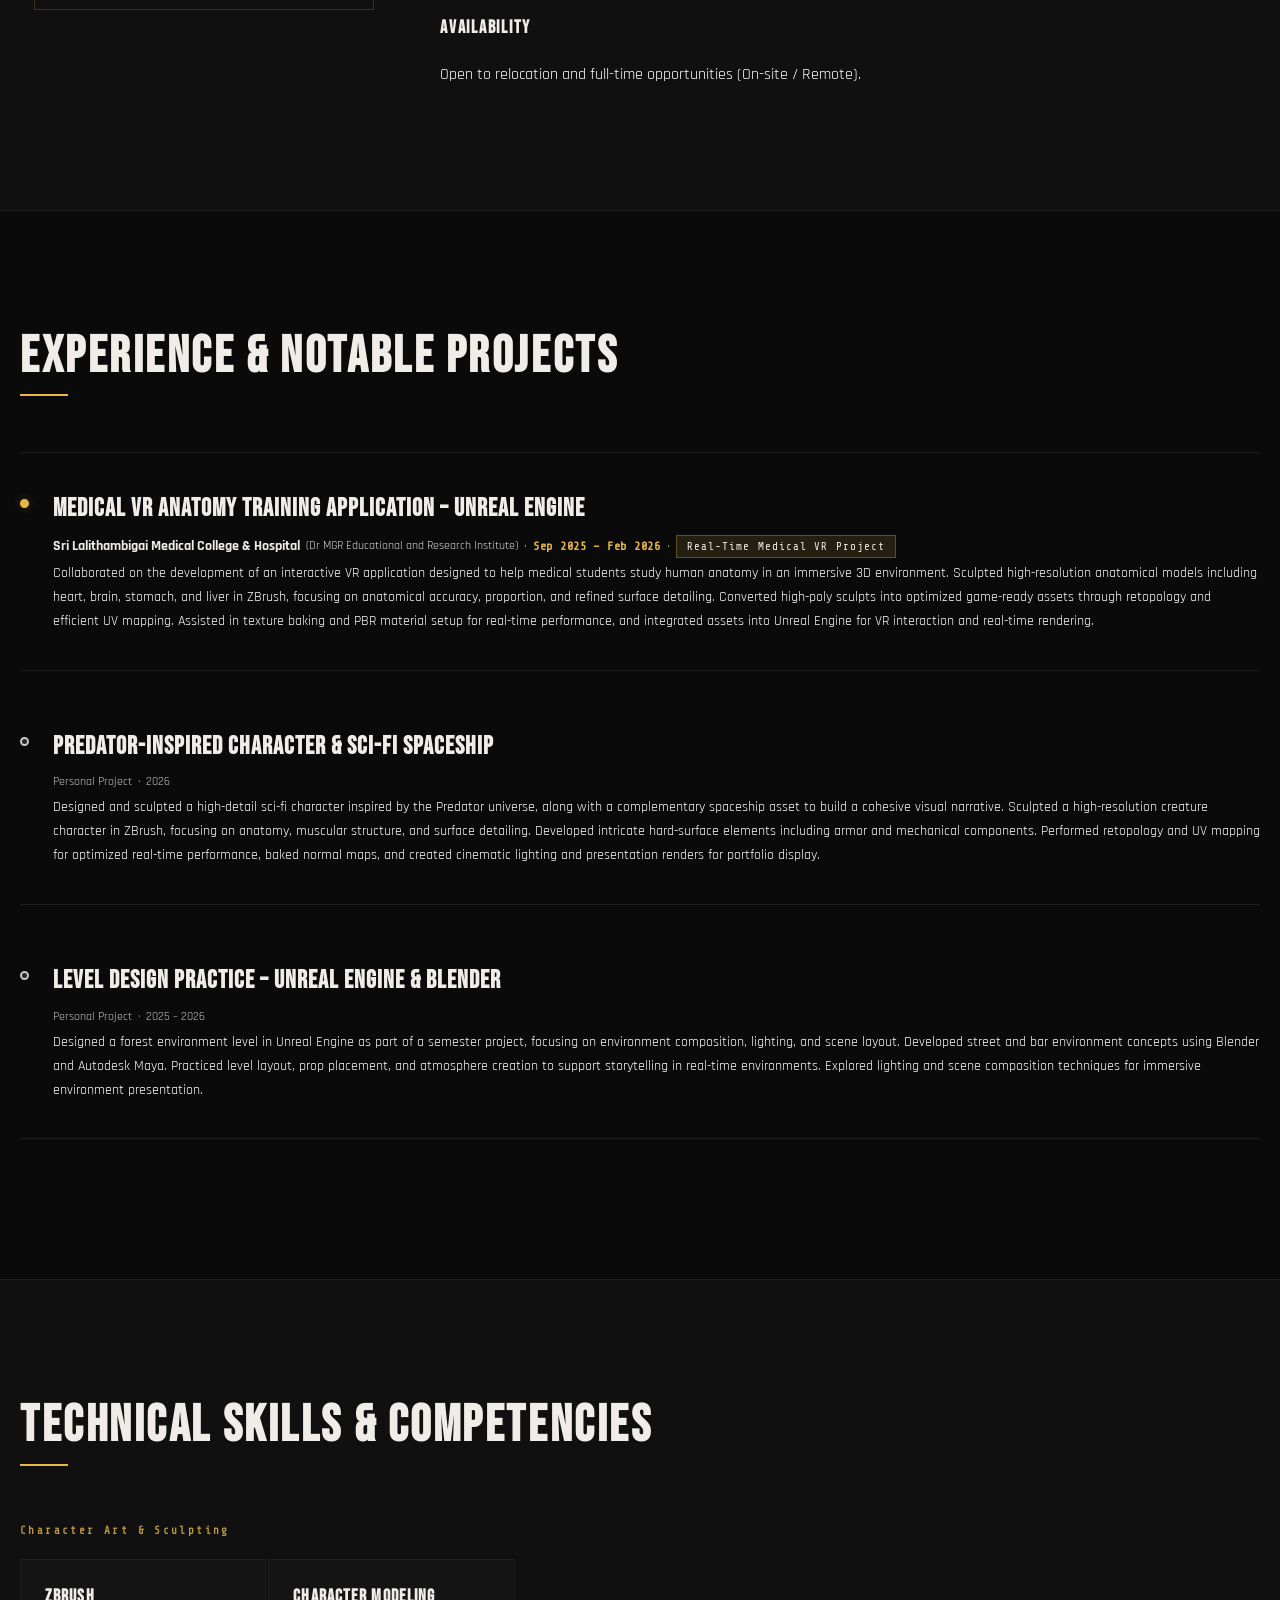
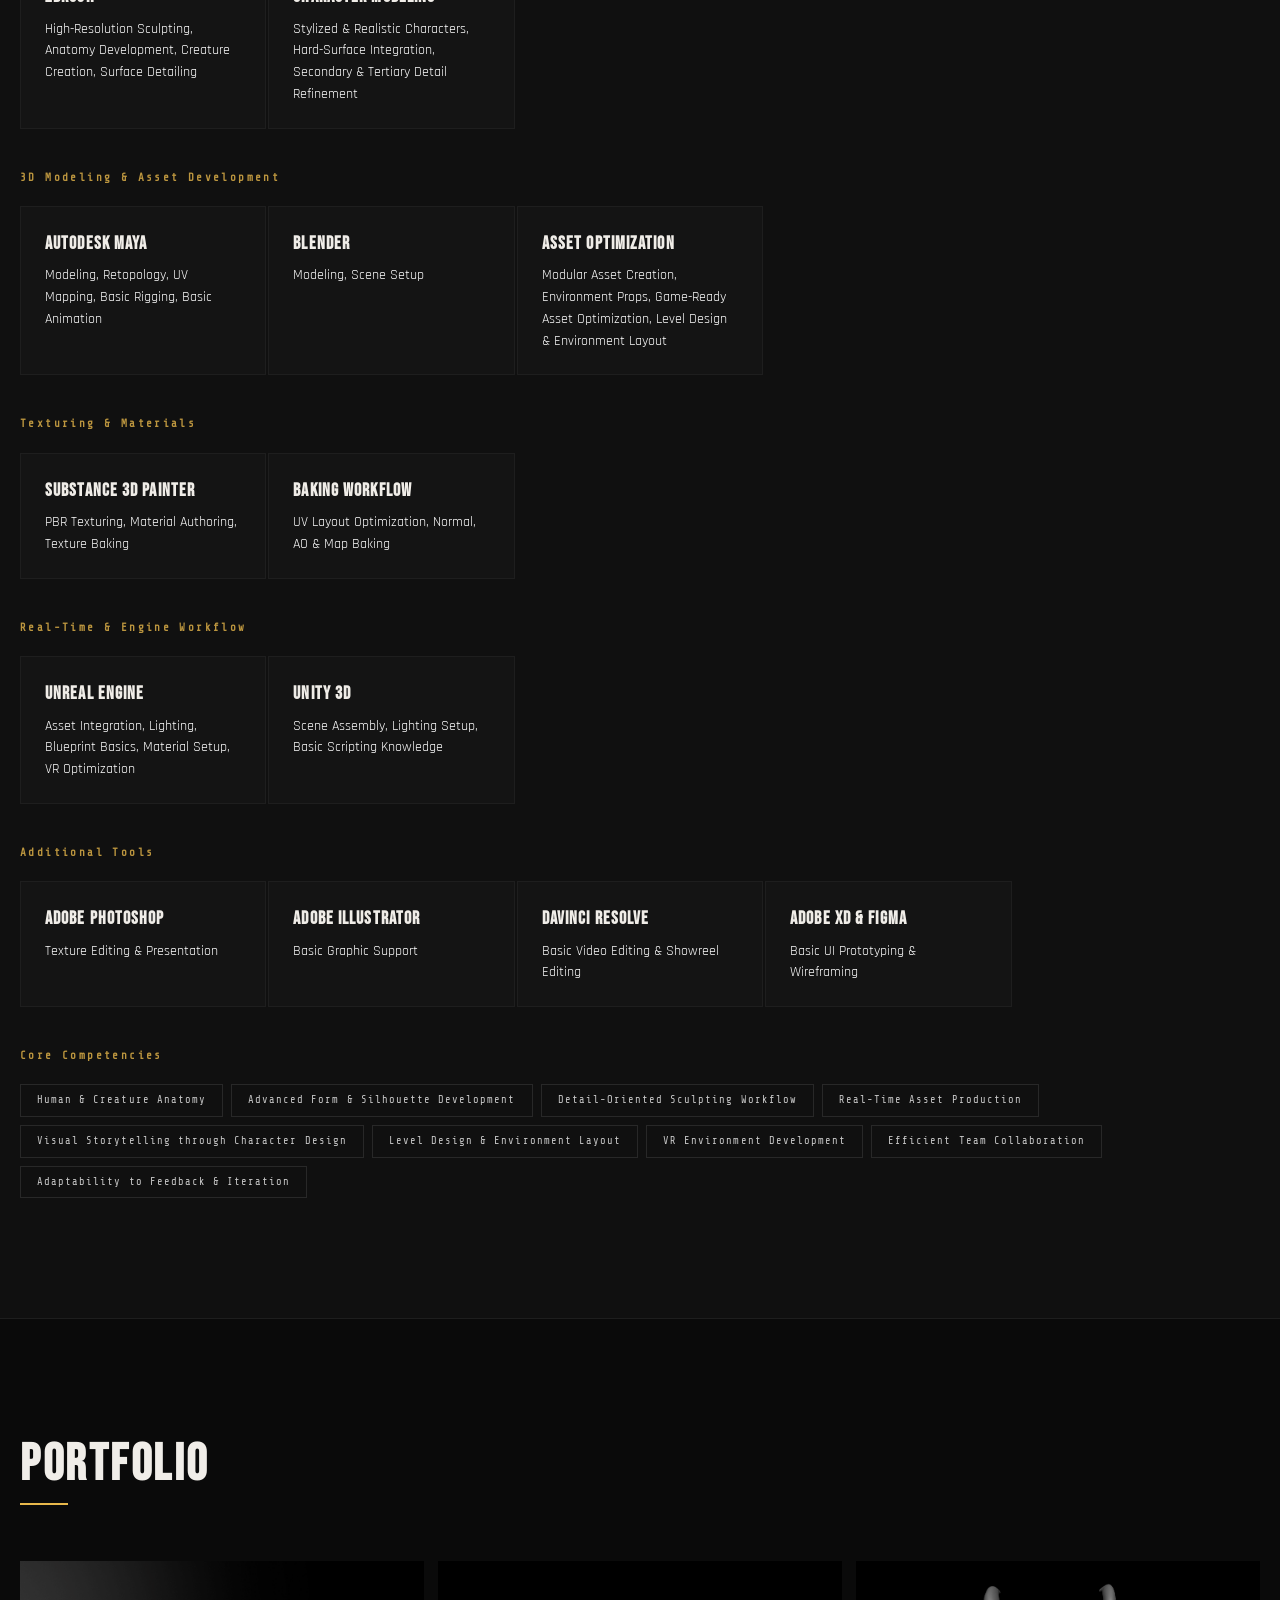
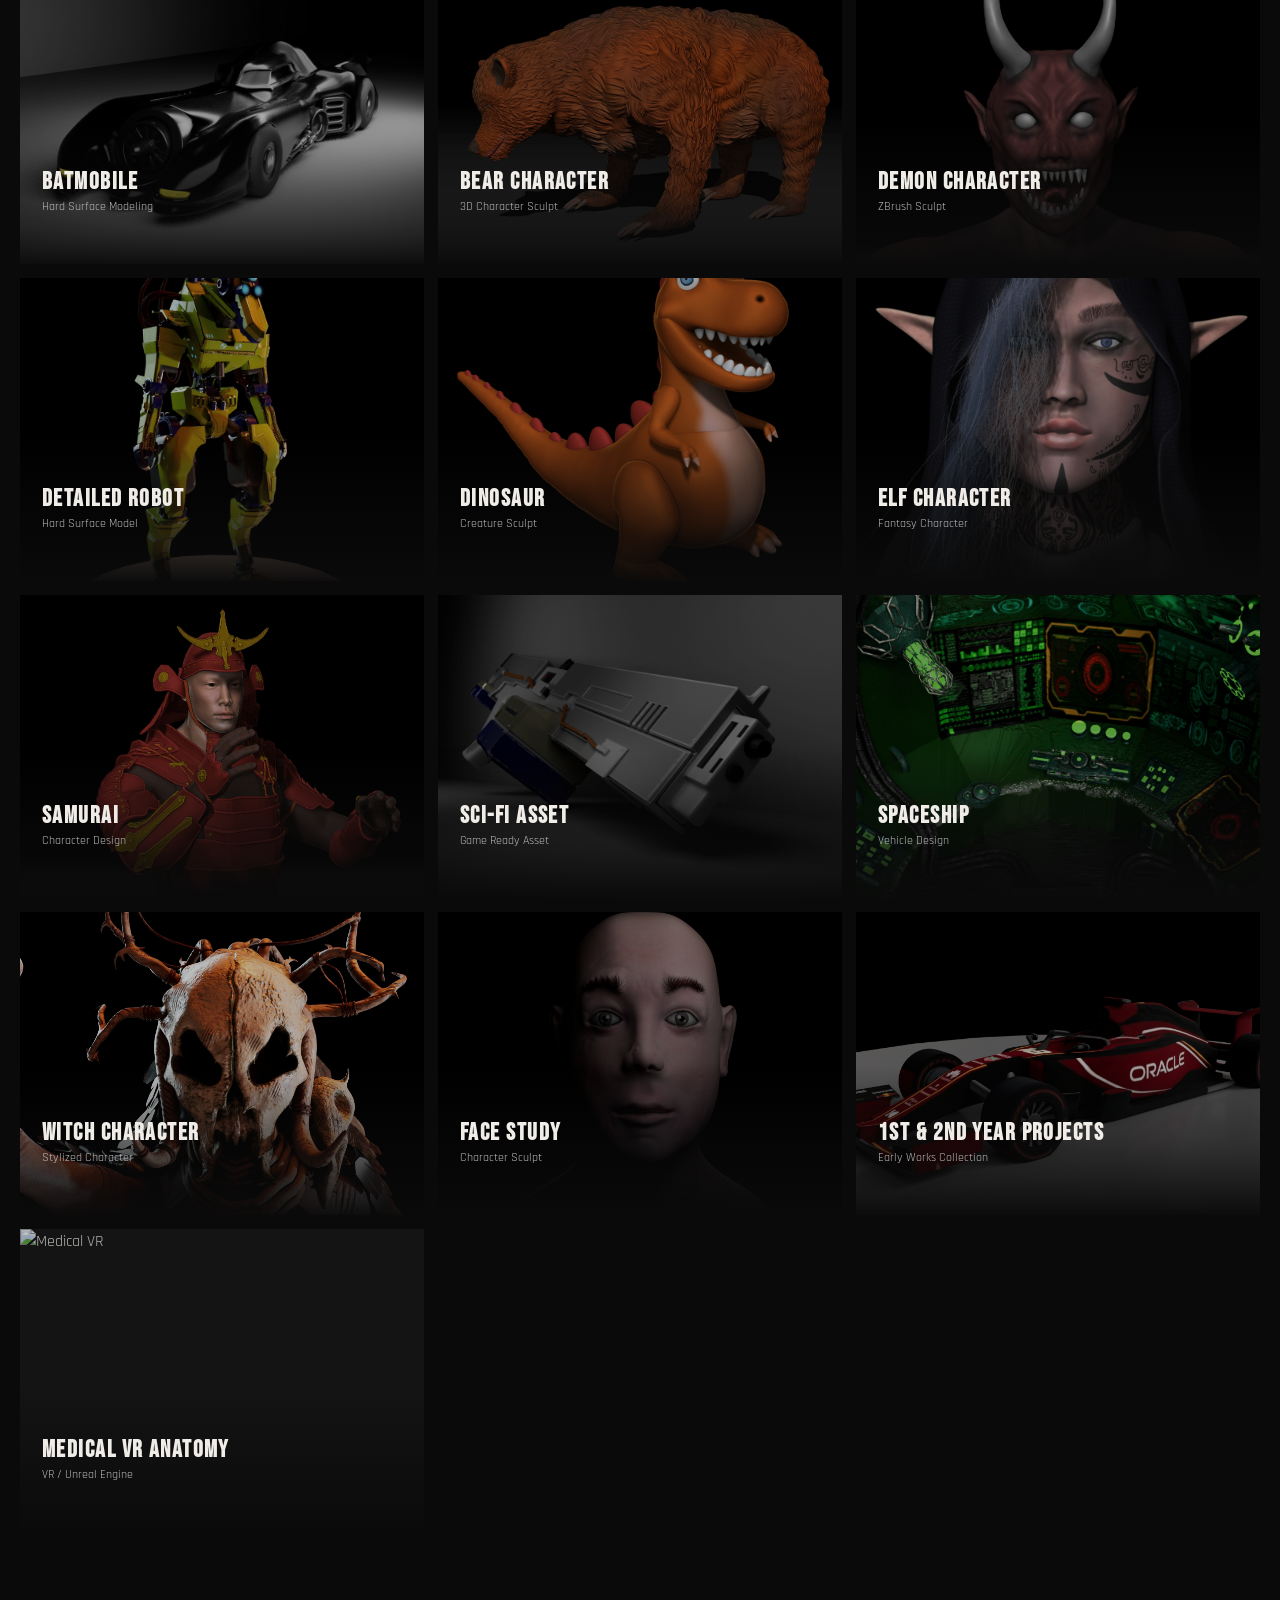
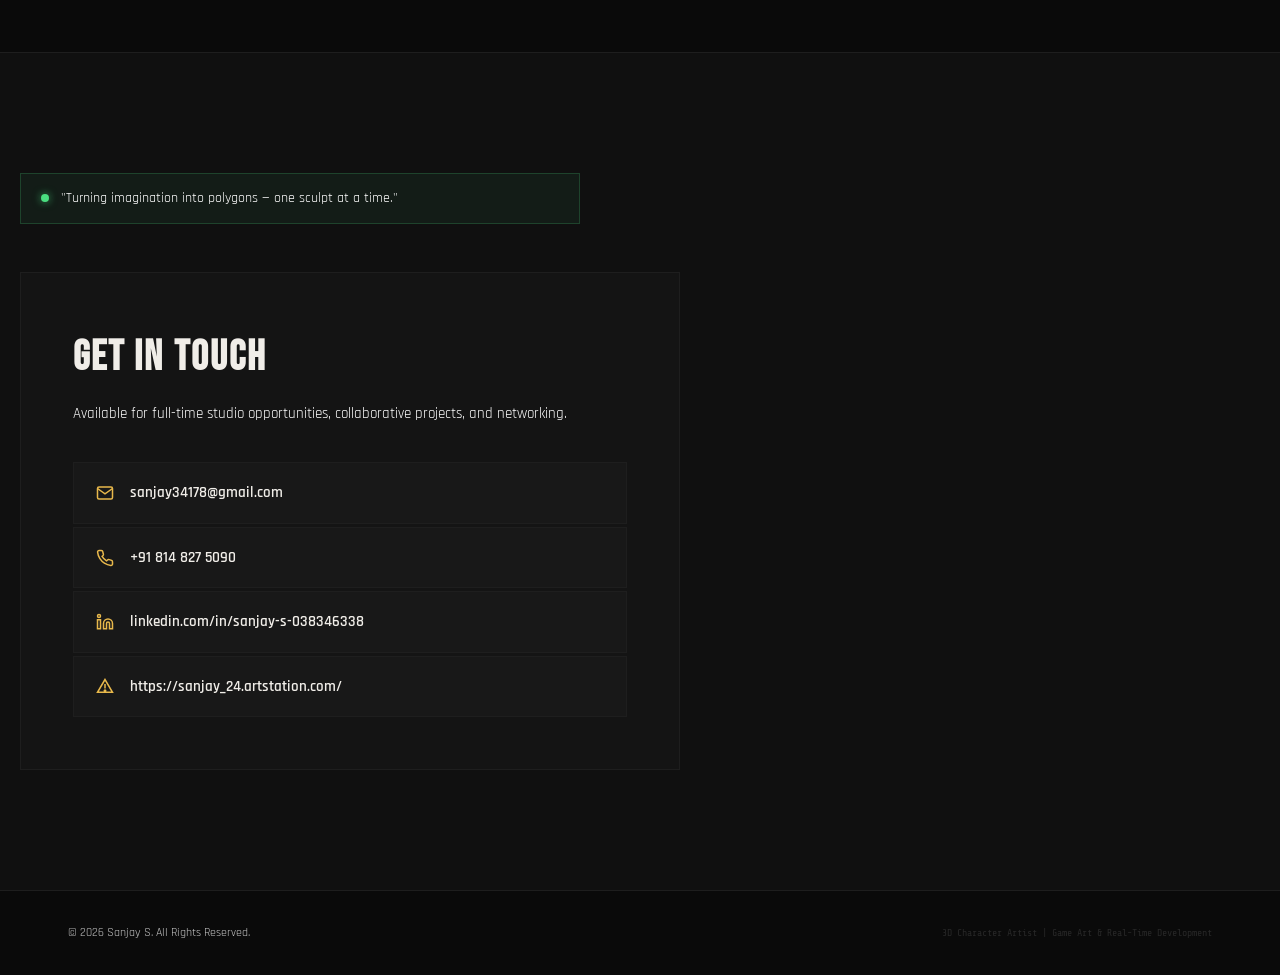
==== commit 5adfbaa9: "Update index.html" ====
--- a/index.html
+++ b/index.html
@@ -477,7 +477,7 @@
                 <path d="M12 8v6"/>
                 <circle cx="12" cy="17" r="1" fill="currentColor"/>
               </svg>
-              <span>crazytamilan428.artstation.com</span>
+              <span>https://sanjay_24.artstation.com/</span>
             </a>
           </div>
         </div>
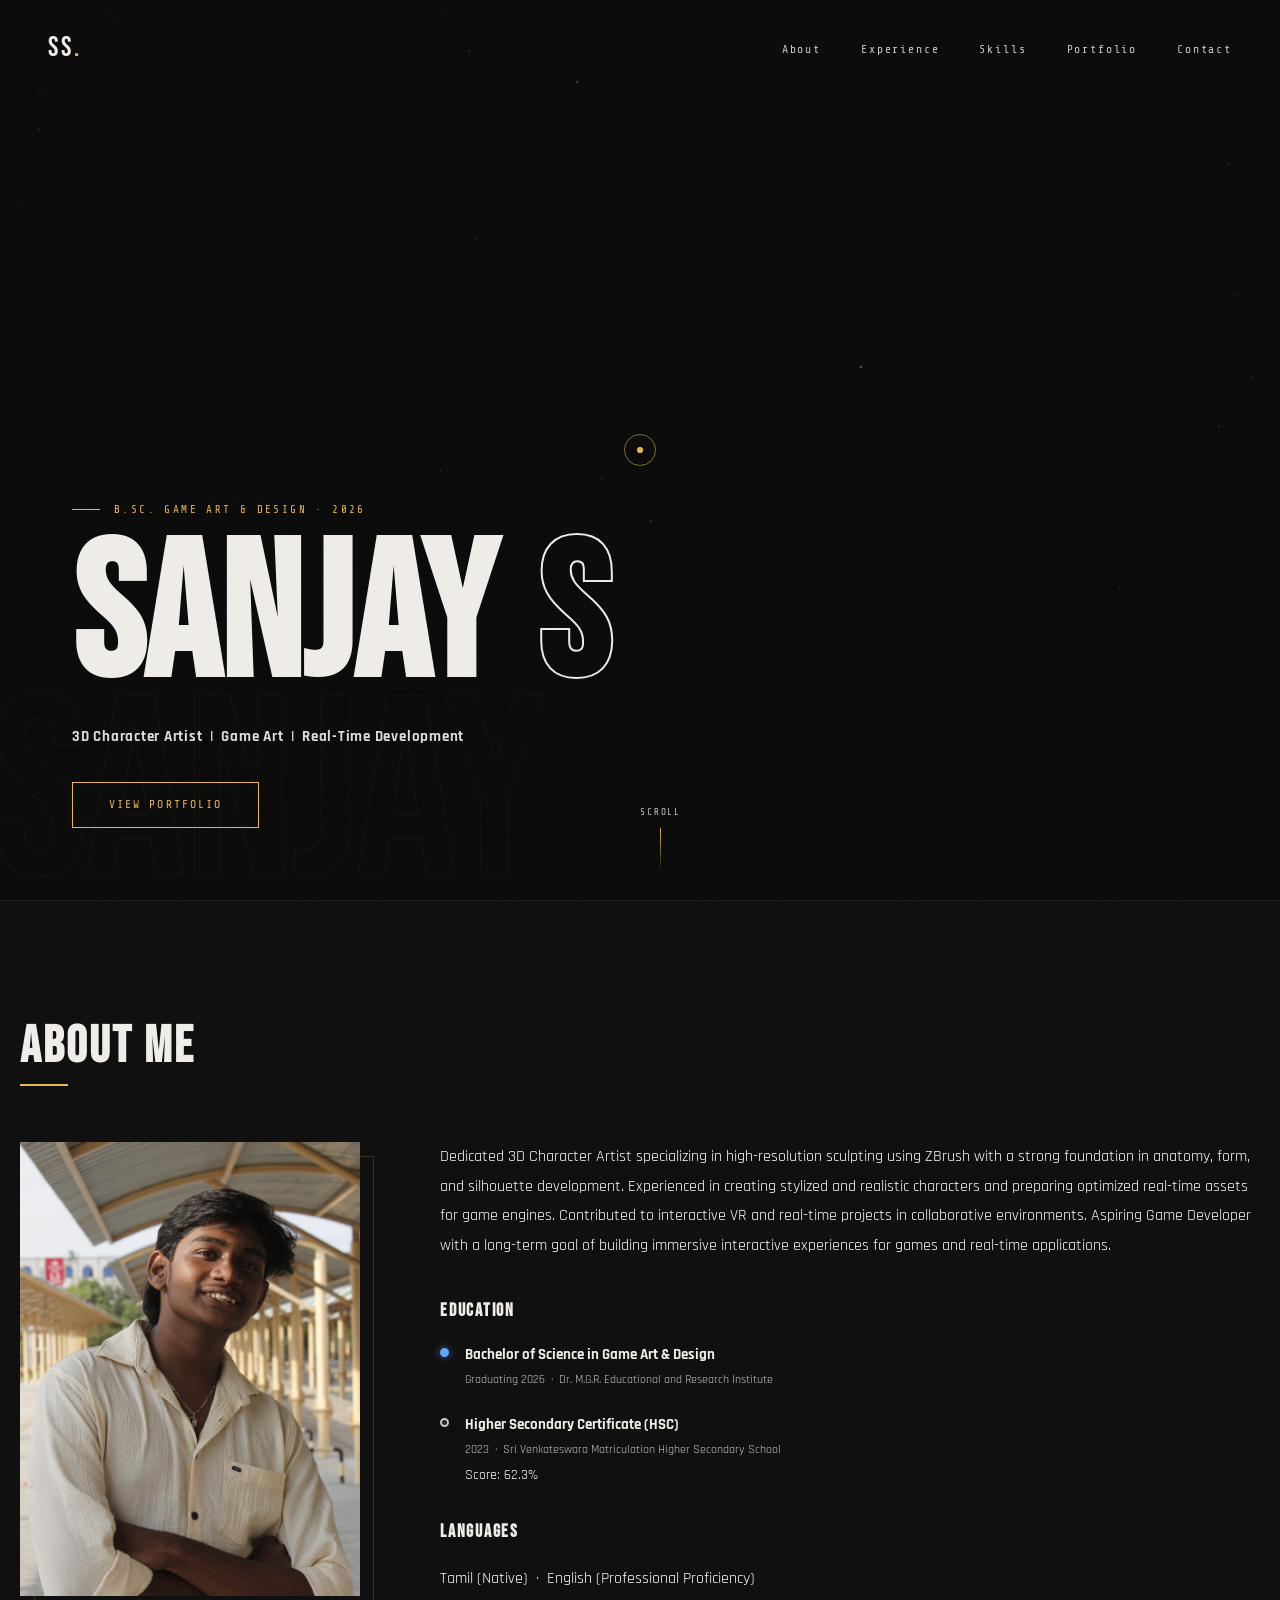
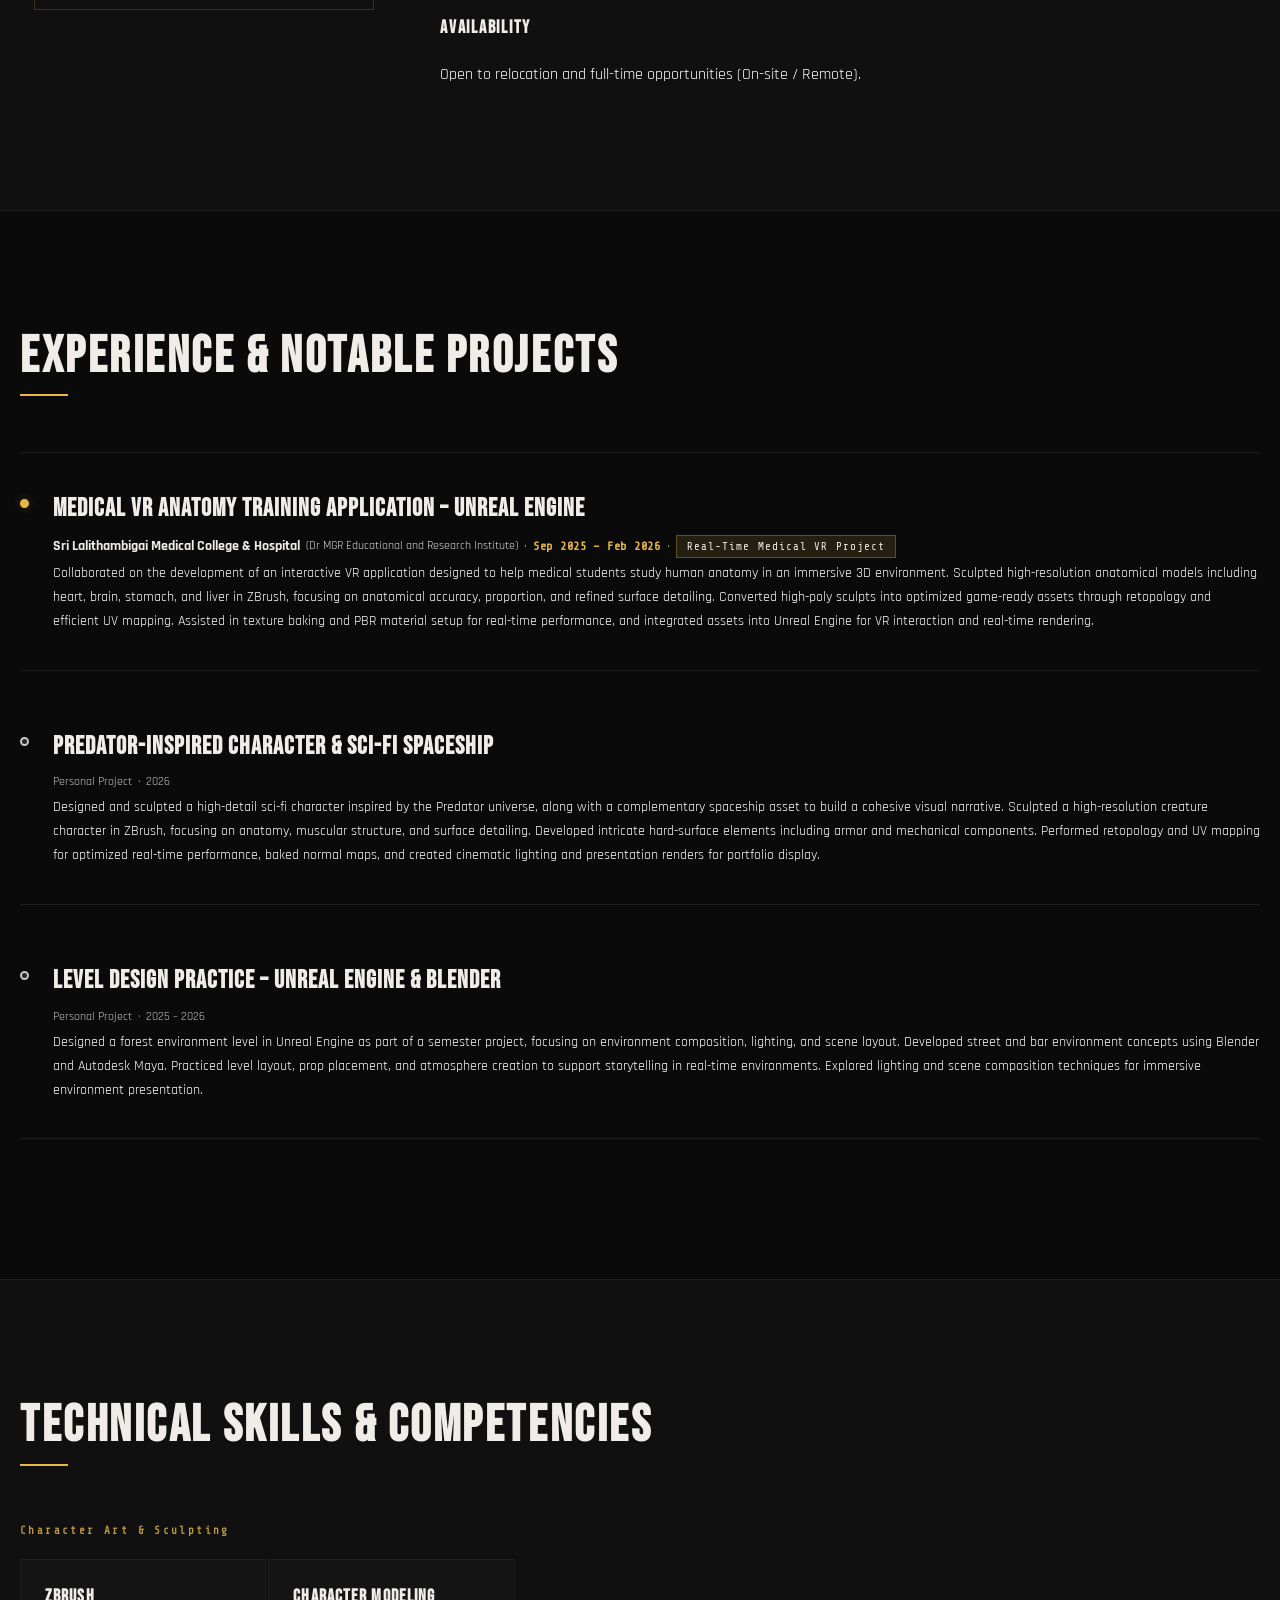
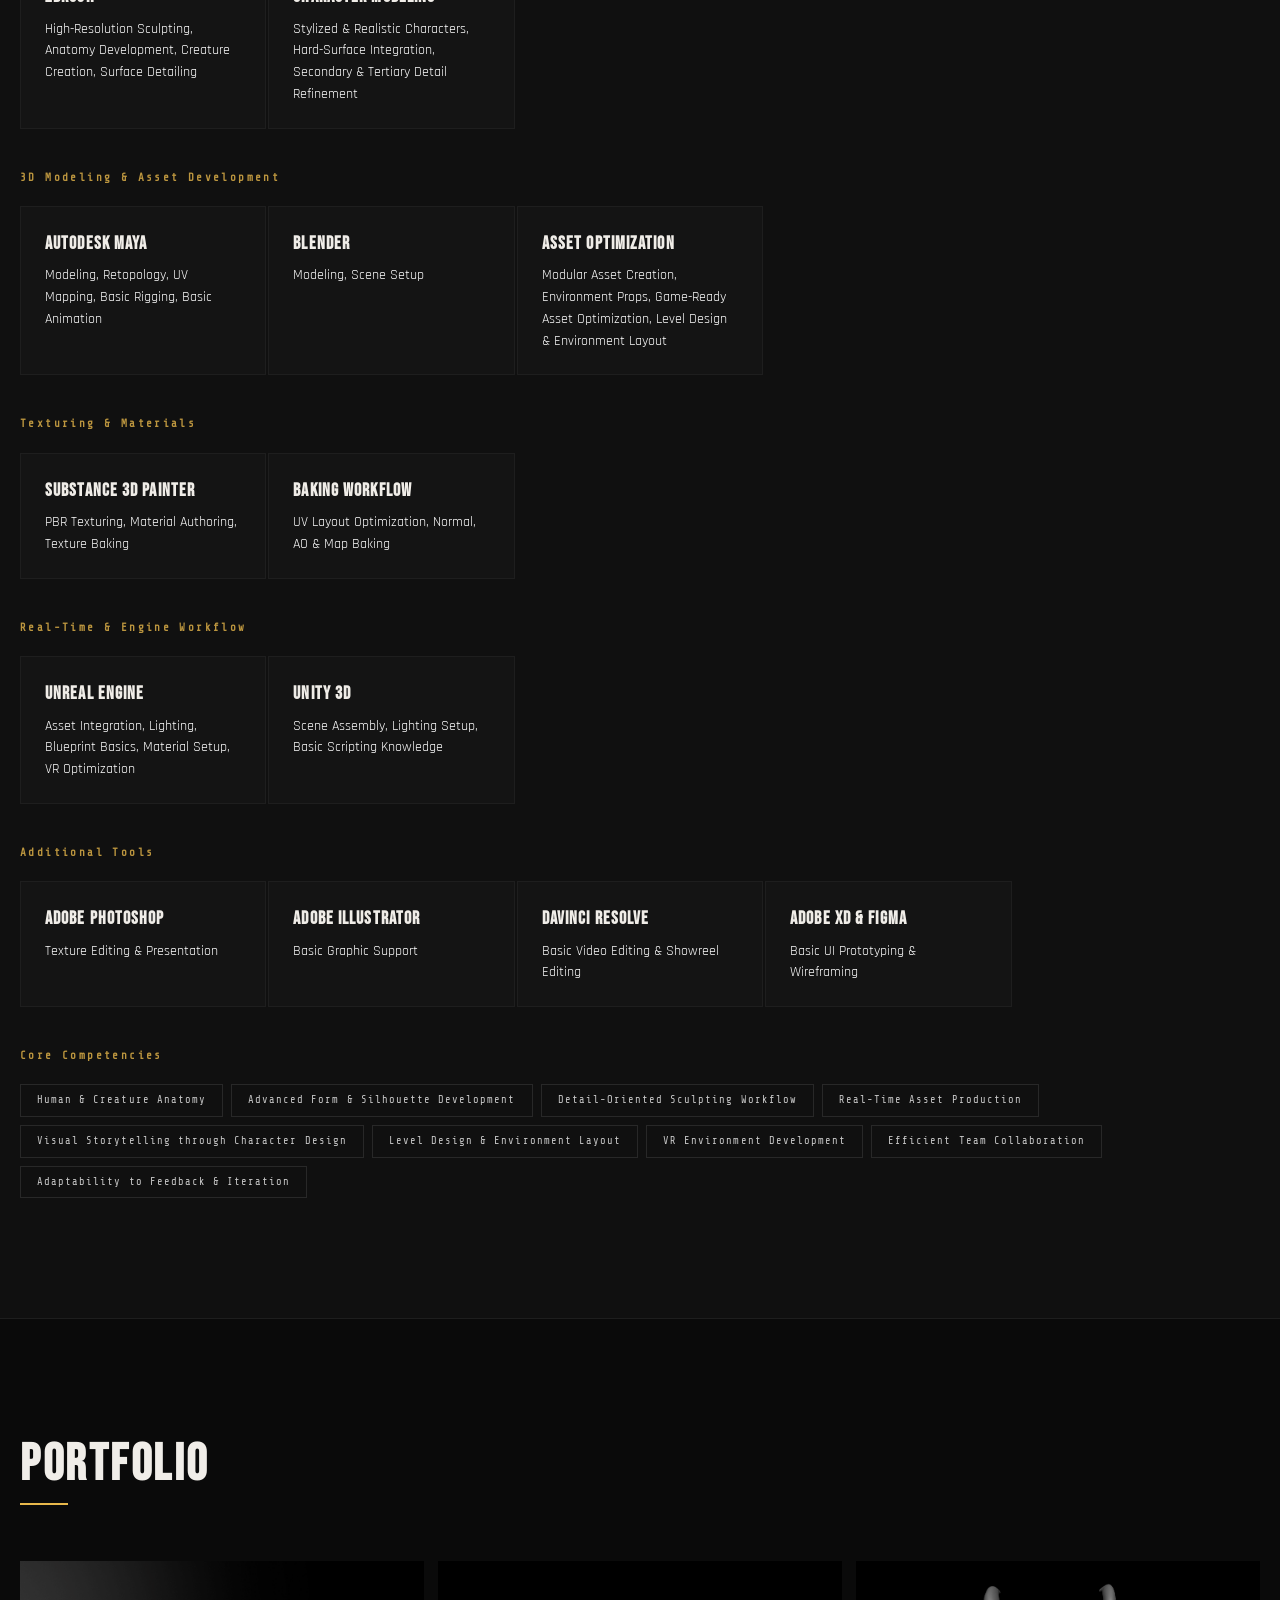
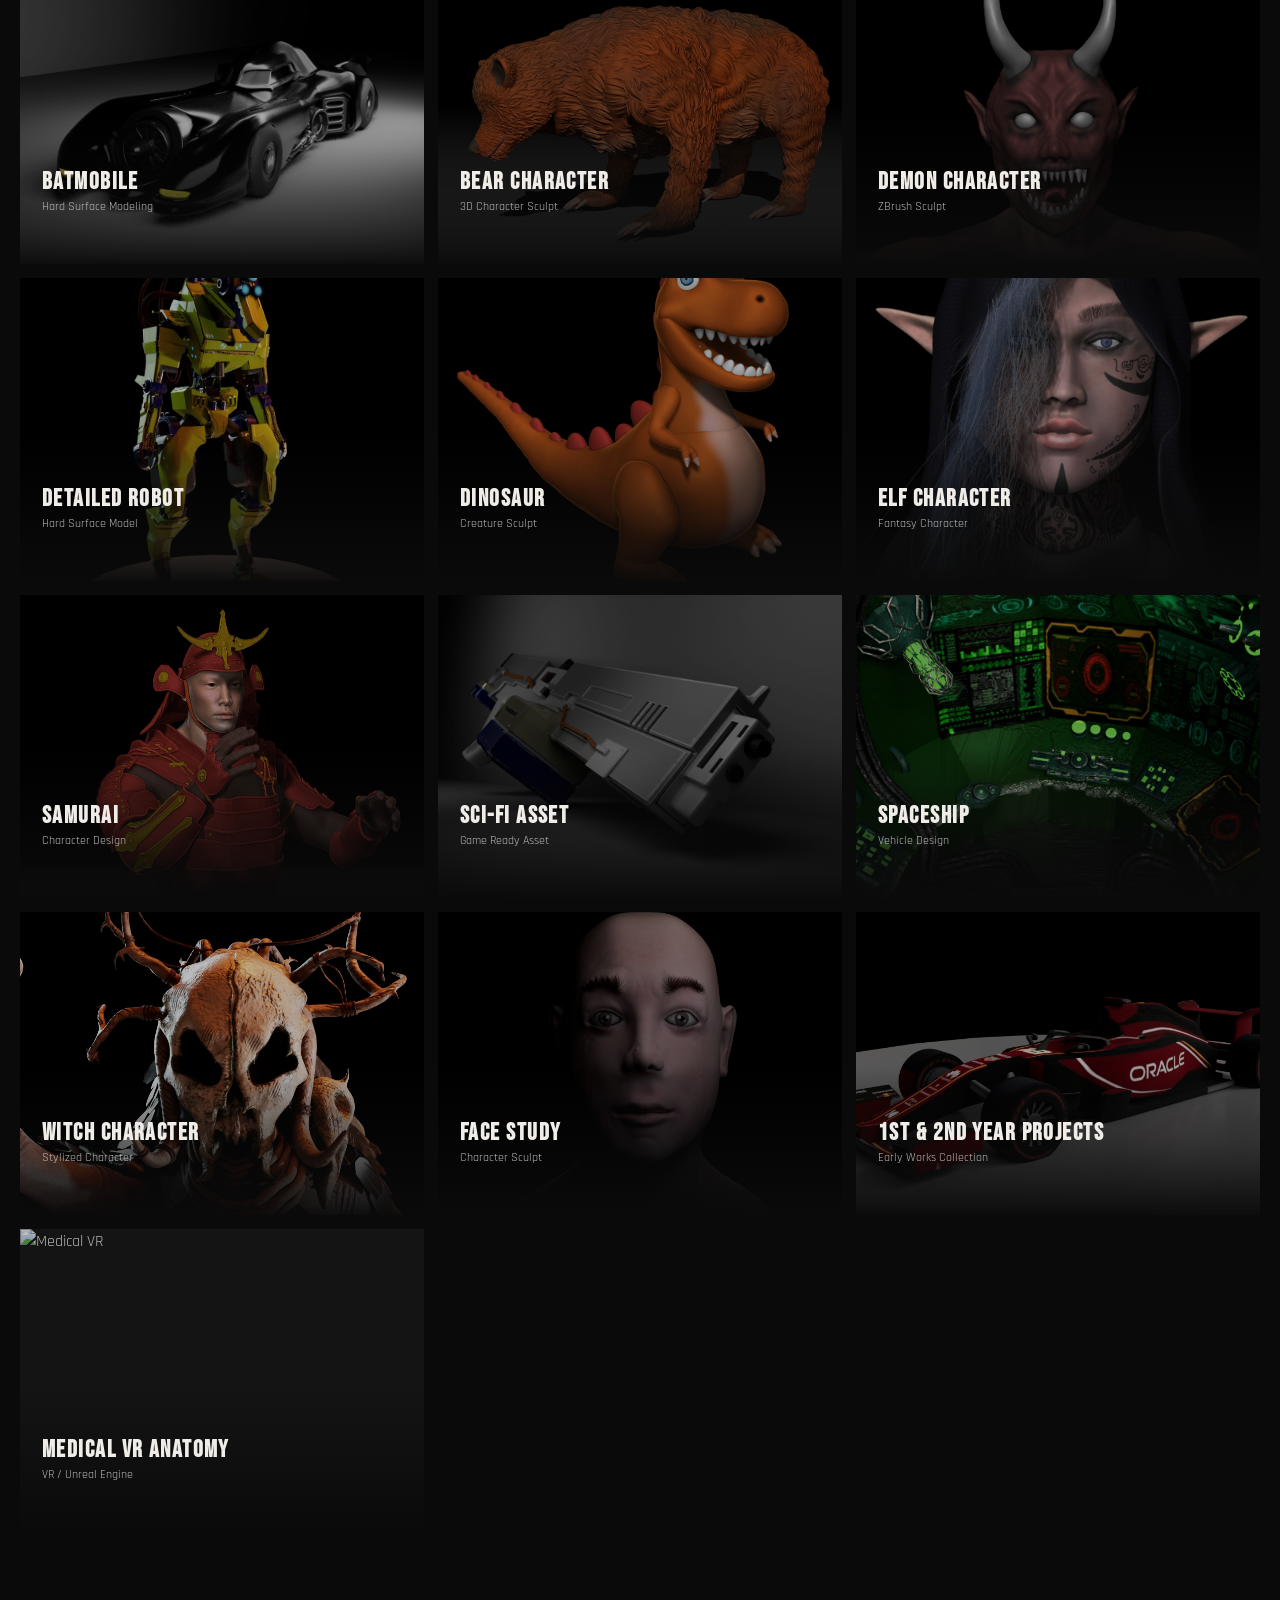
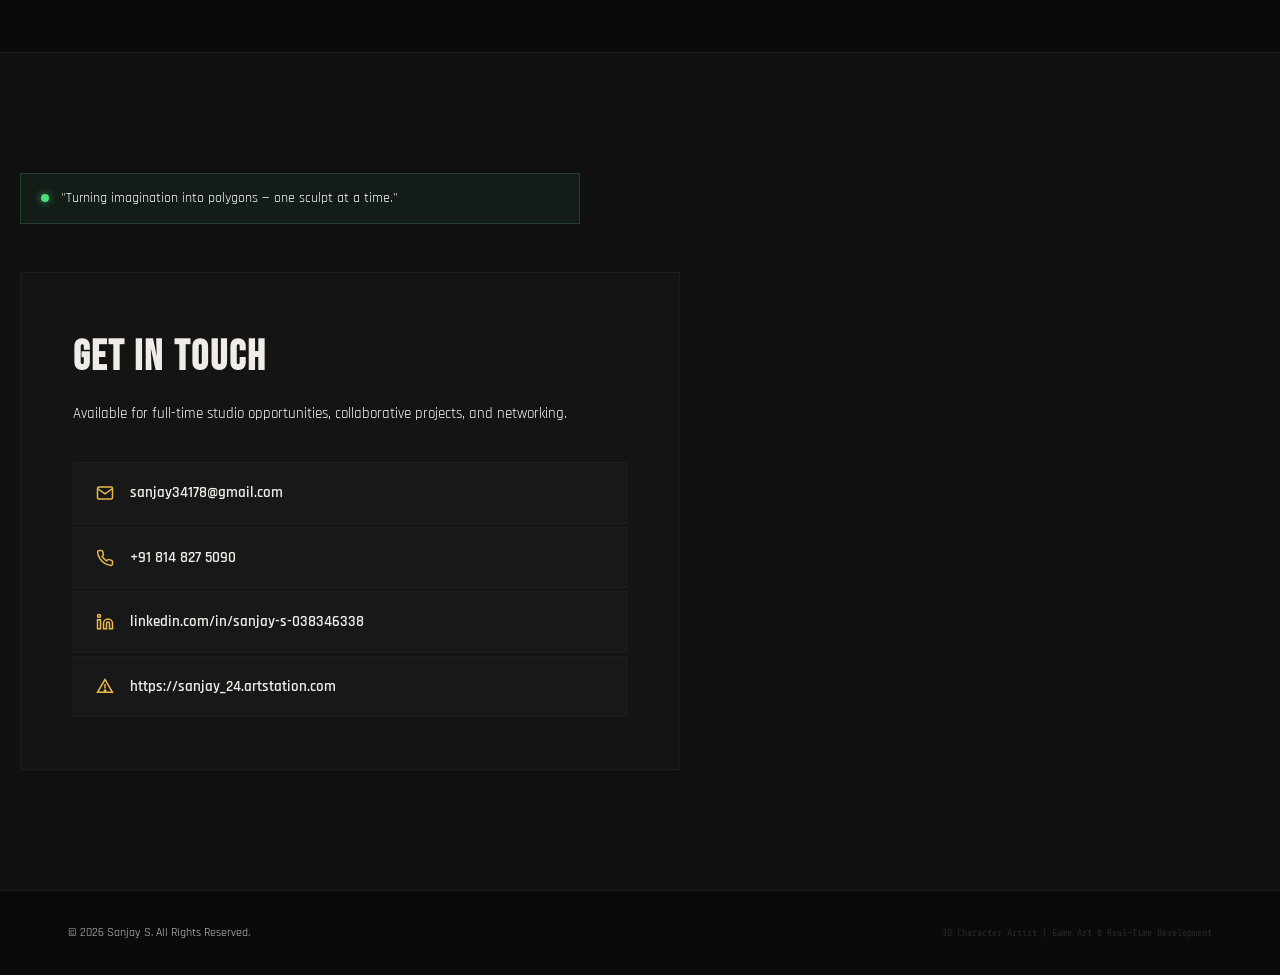
==== commit 7095df2c: "Update index.html" ====
--- a/index.html
+++ b/index.html
@@ -477,7 +477,7 @@
                 <path d="M12 8v6"/>
                 <circle cx="12" cy="17" r="1" fill="currentColor"/>
               </svg>
-              <span>https://sanjay_24.artstation.com/</span>
+              <span>https://sanjay_24.artstation.com</span>
             </a>
           </div>
         </div>
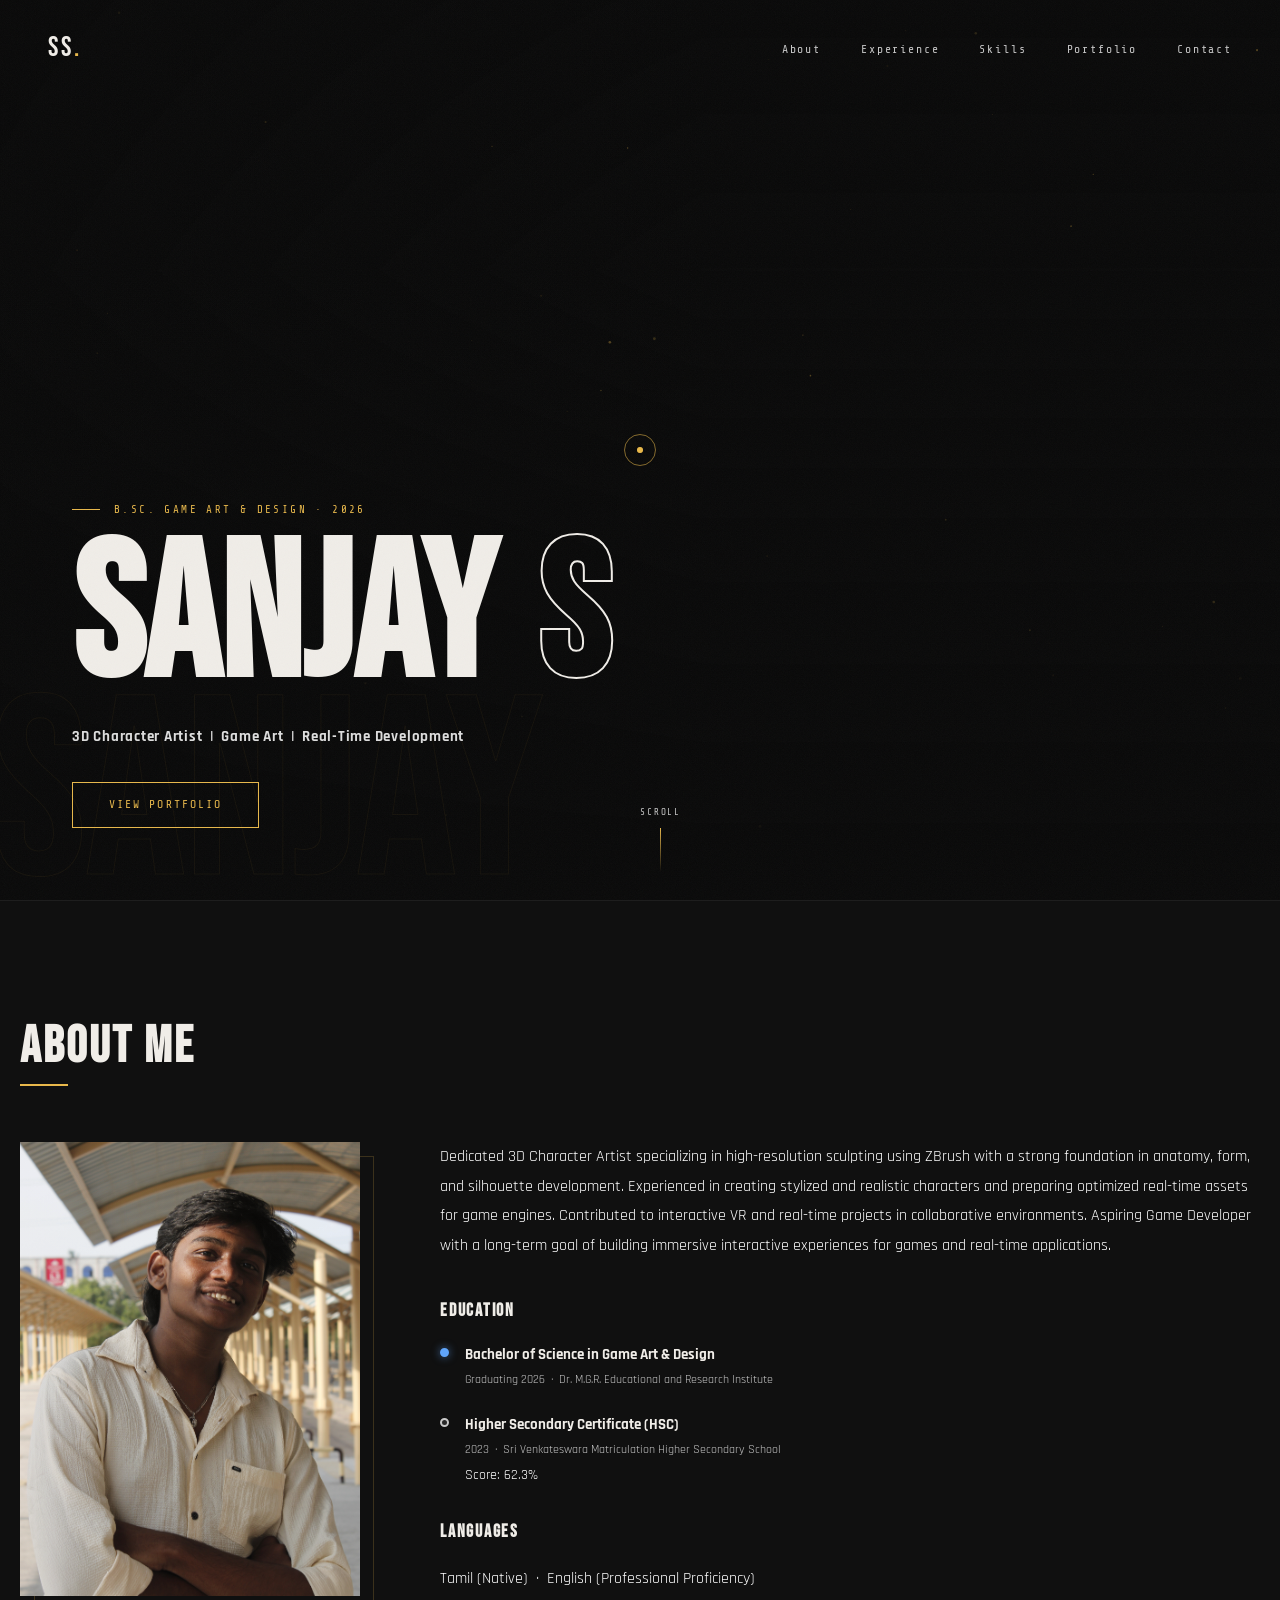
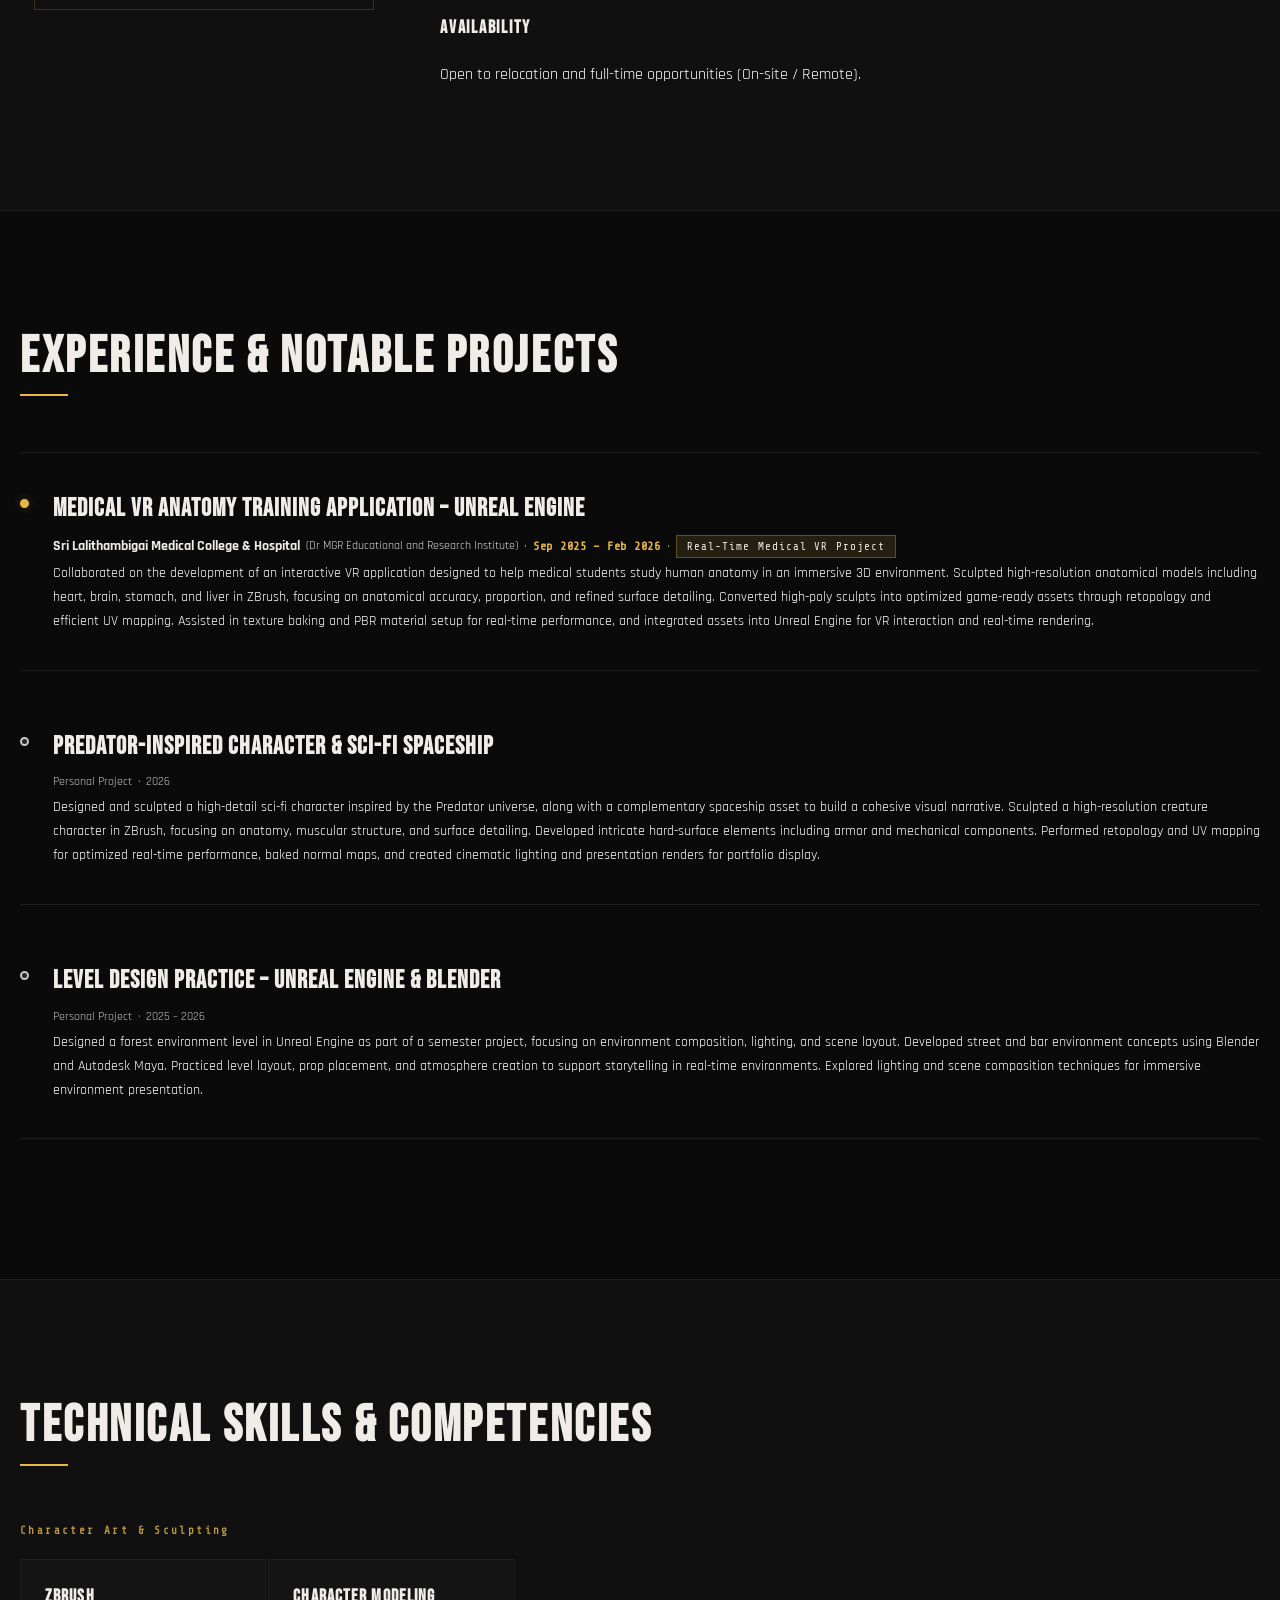
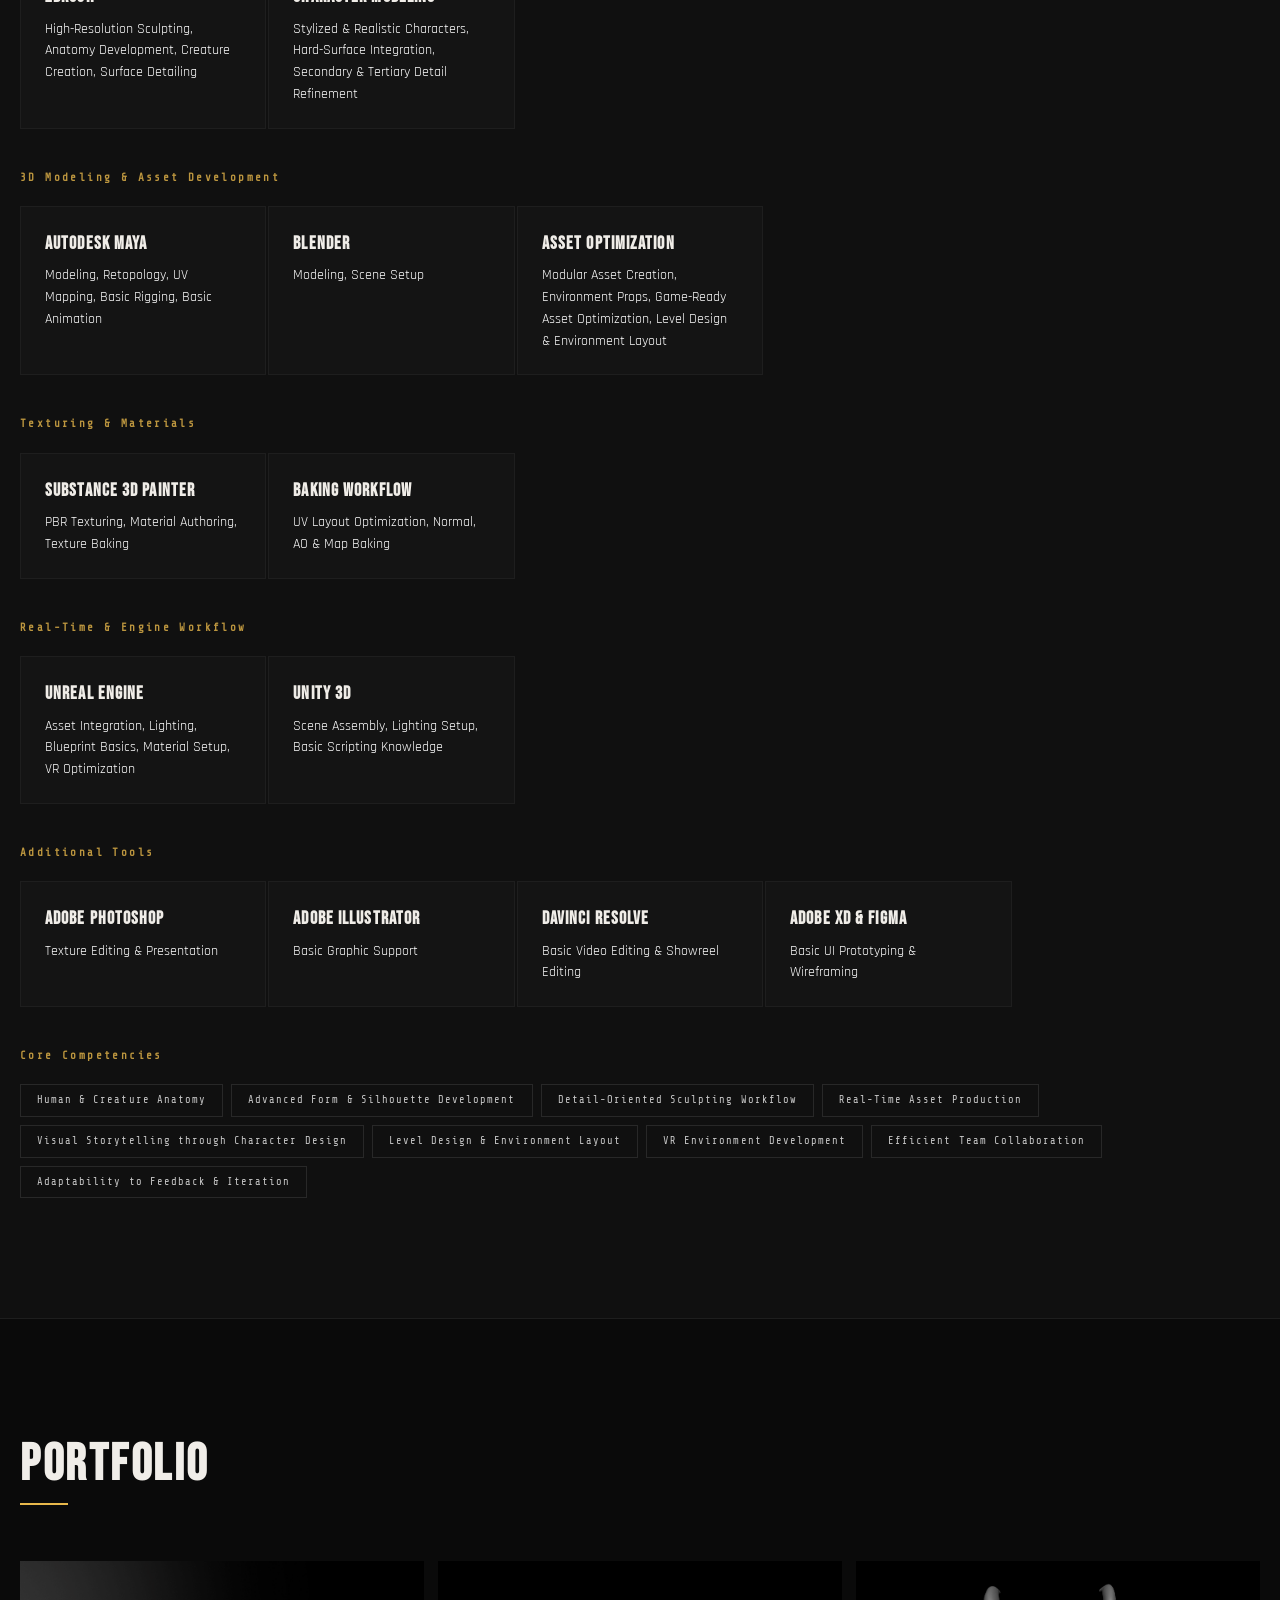
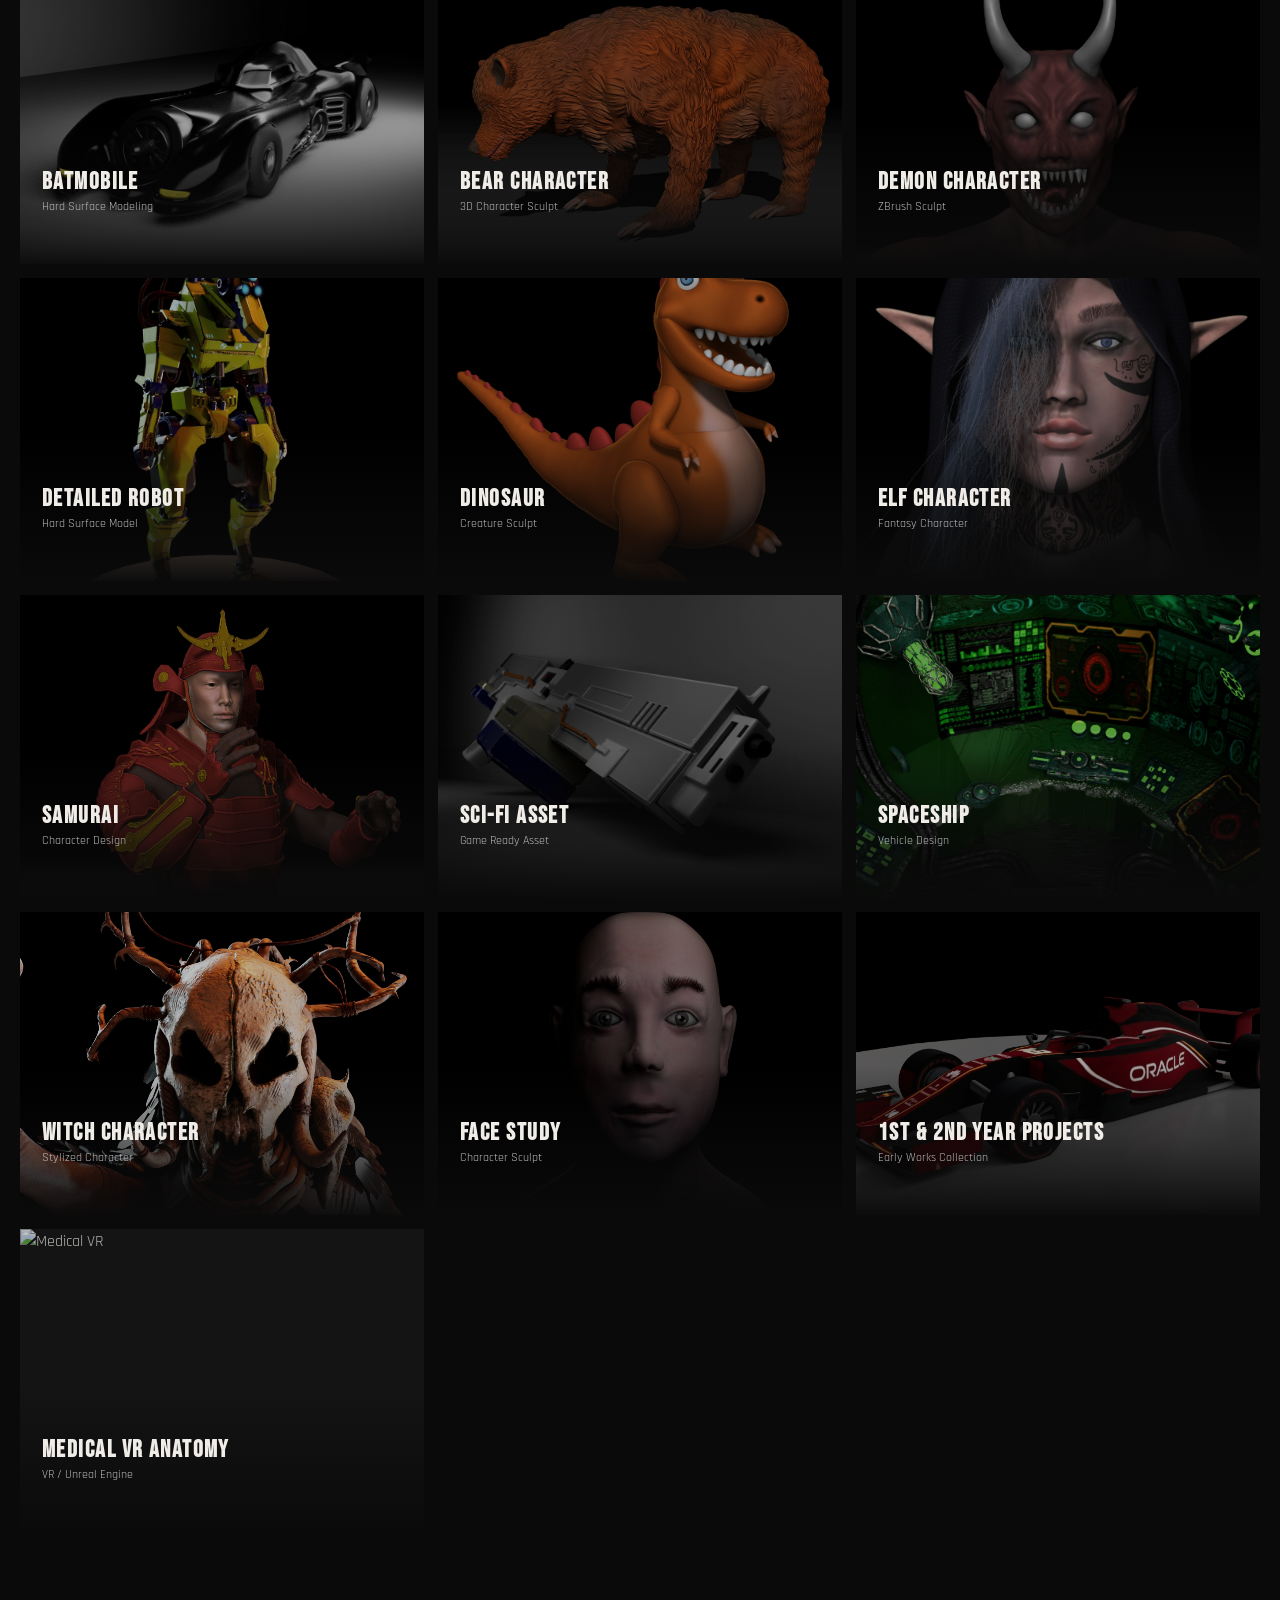
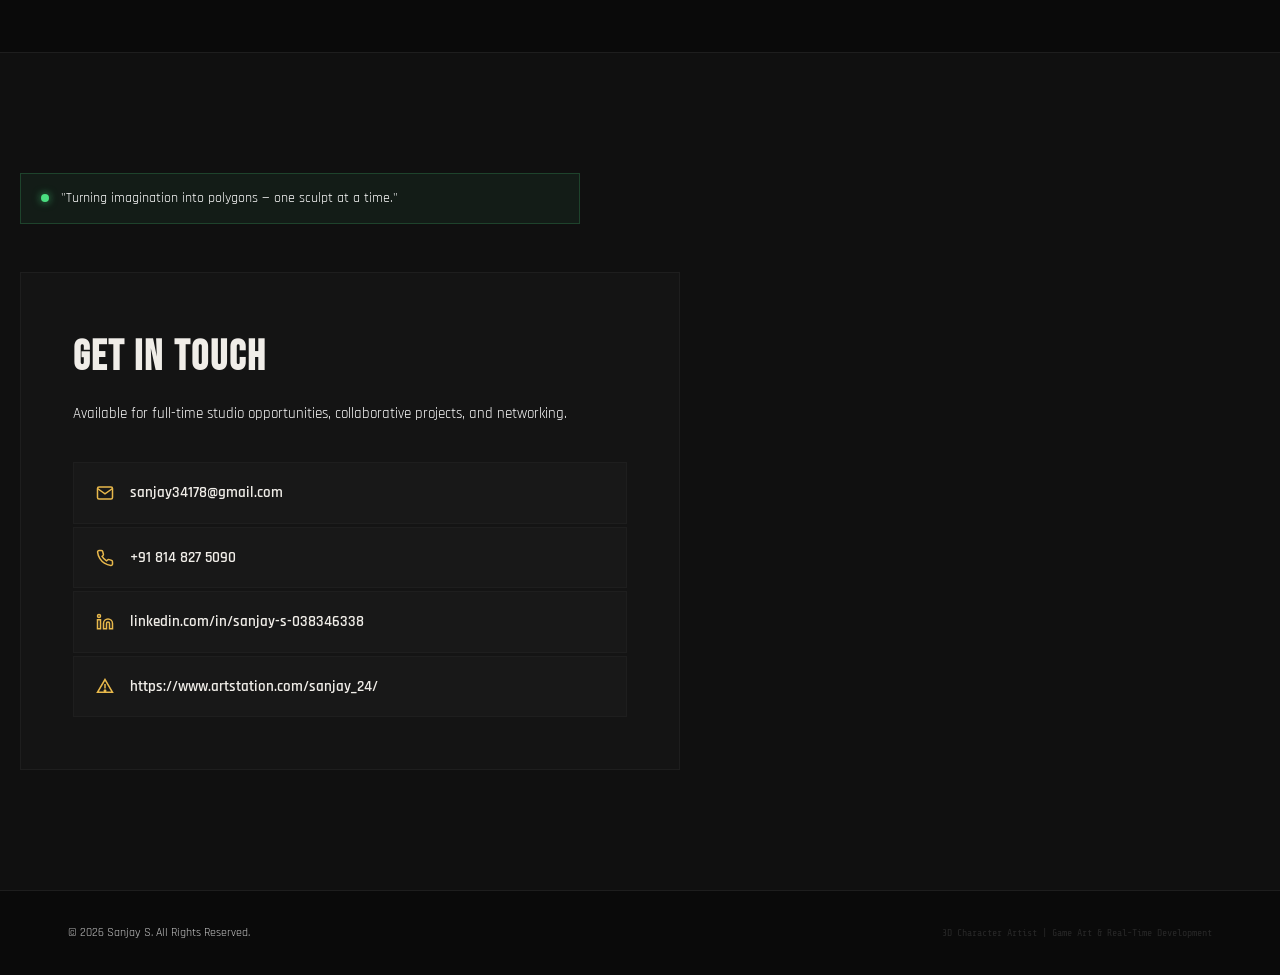
==== commit 0c615901: "Update index.html" ====
--- a/index.html
+++ b/index.html
@@ -477,7 +477,7 @@
                 <path d="M12 8v6"/>
                 <circle cx="12" cy="17" r="1" fill="currentColor"/>
               </svg>
-              <span>https://sanjay_24.artstation.com</span>
+              <span>https://www.artstation.com/sanjay_24/</span>
             </a>
           </div>
         </div>
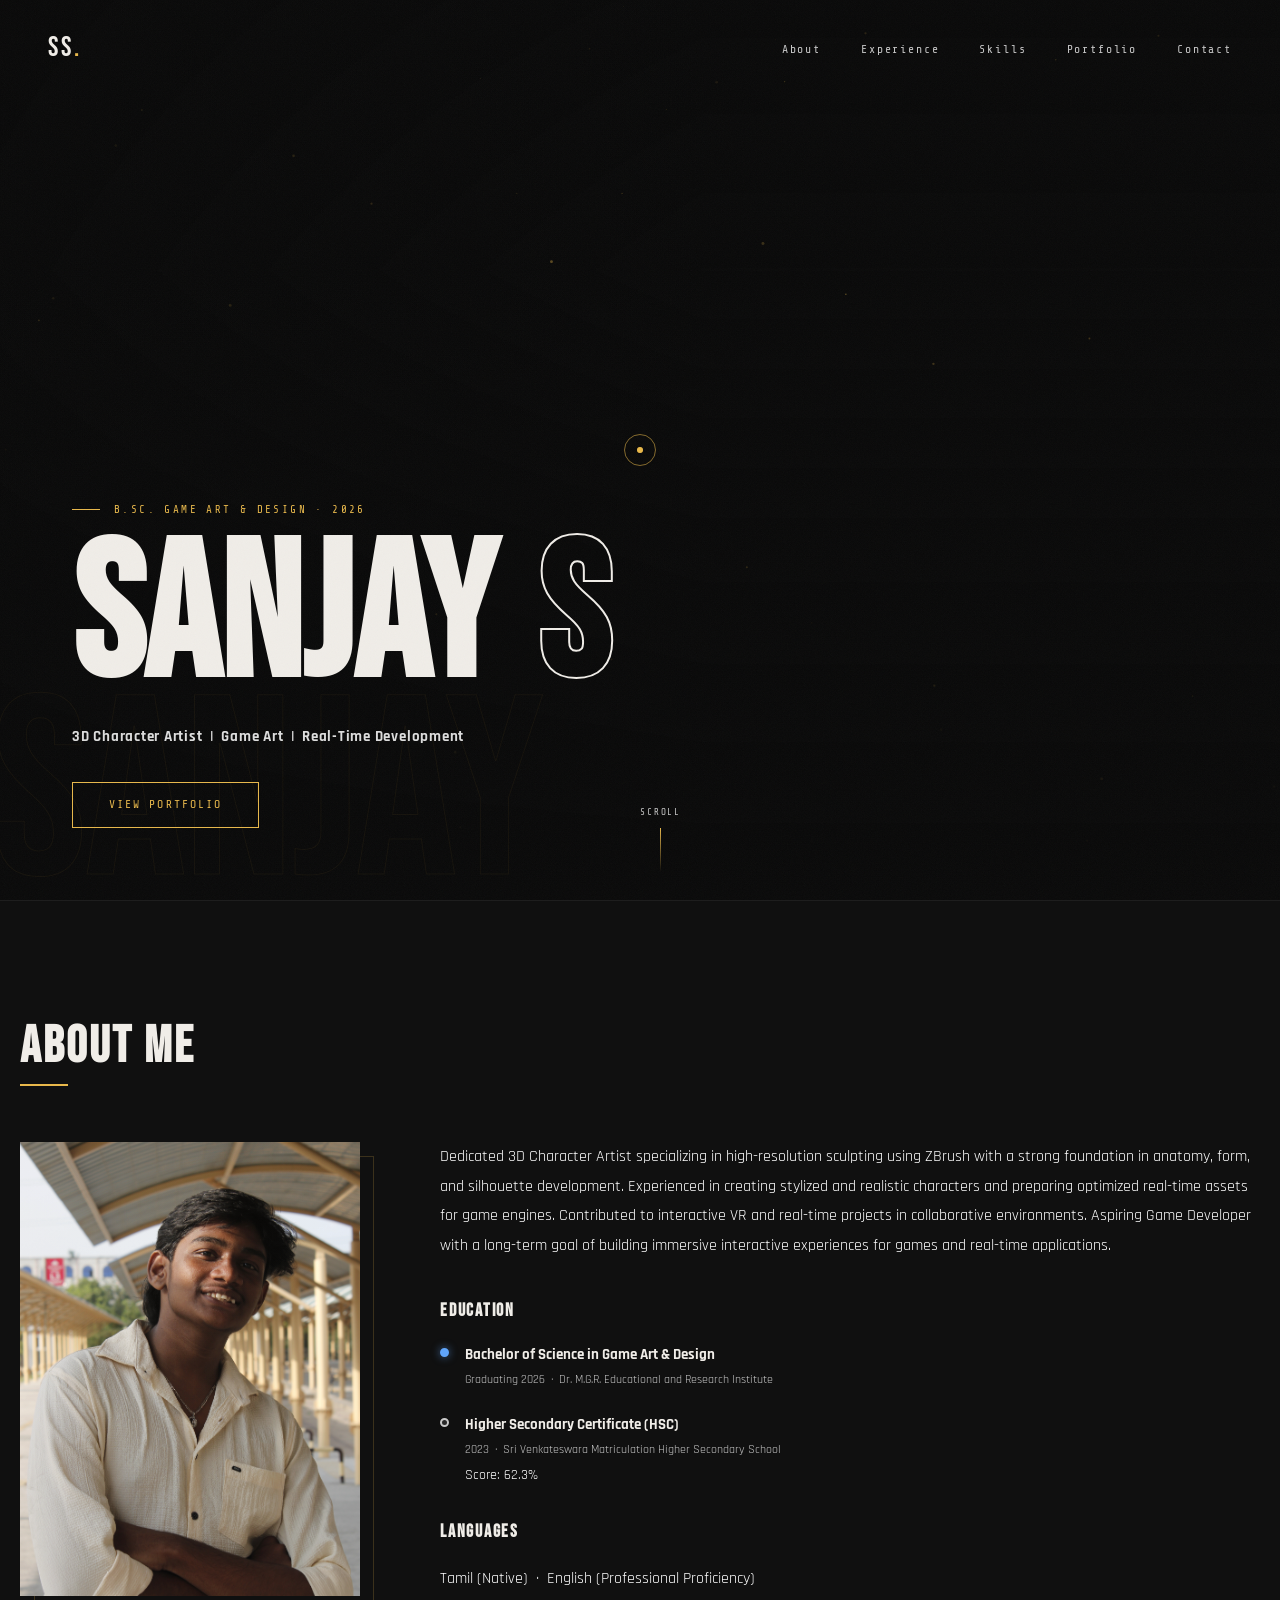
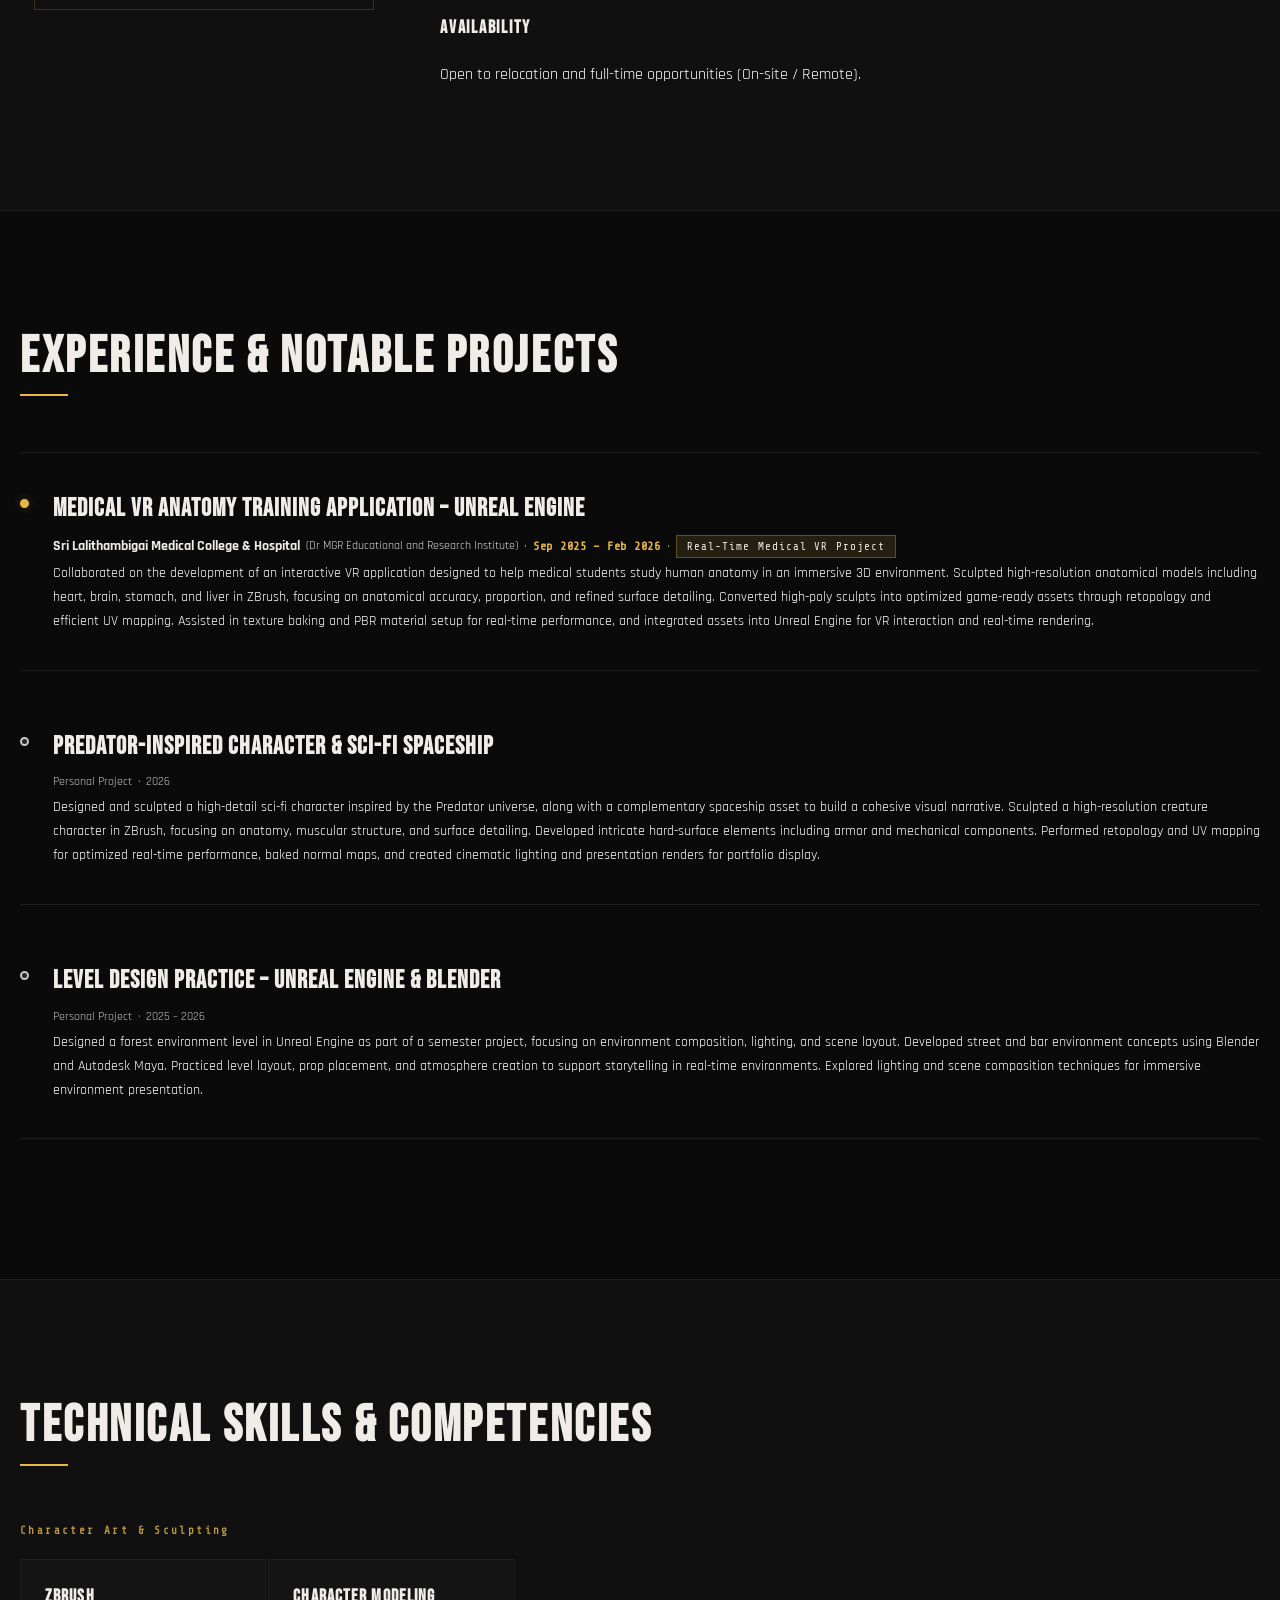
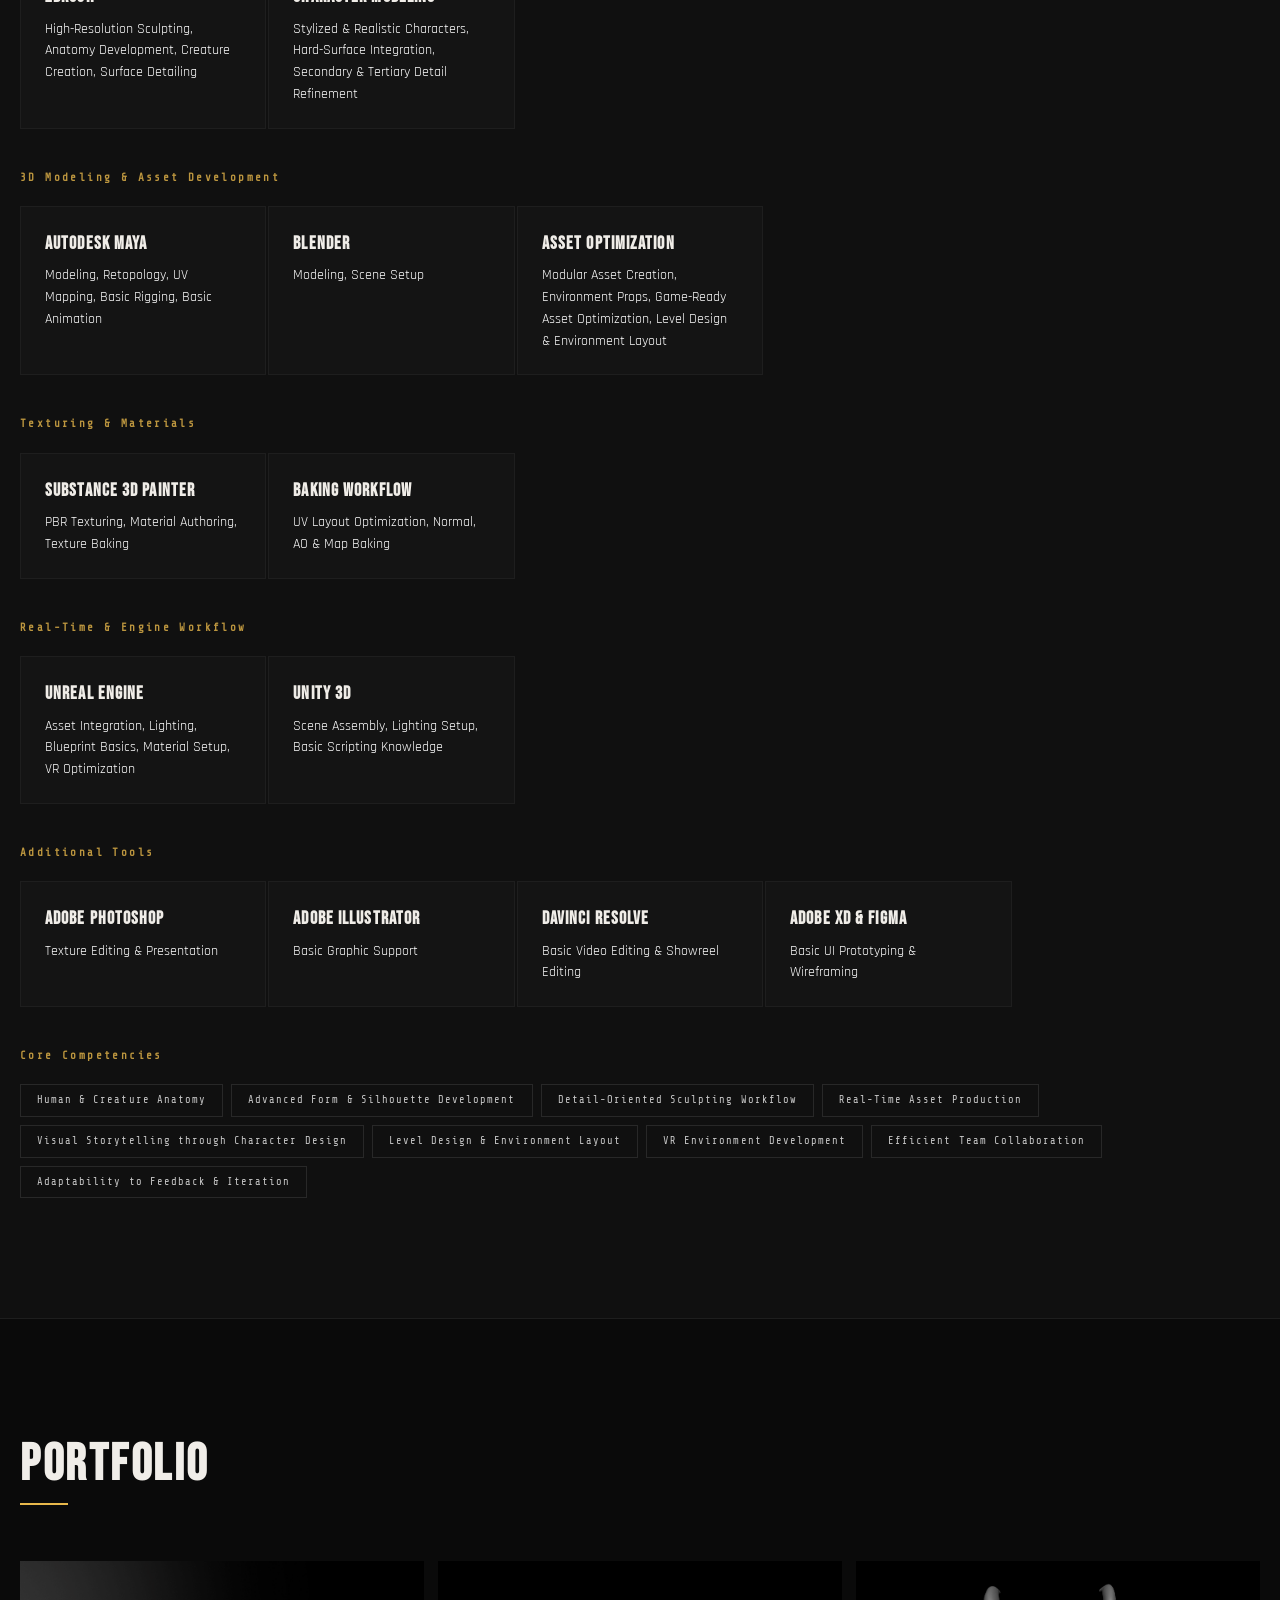
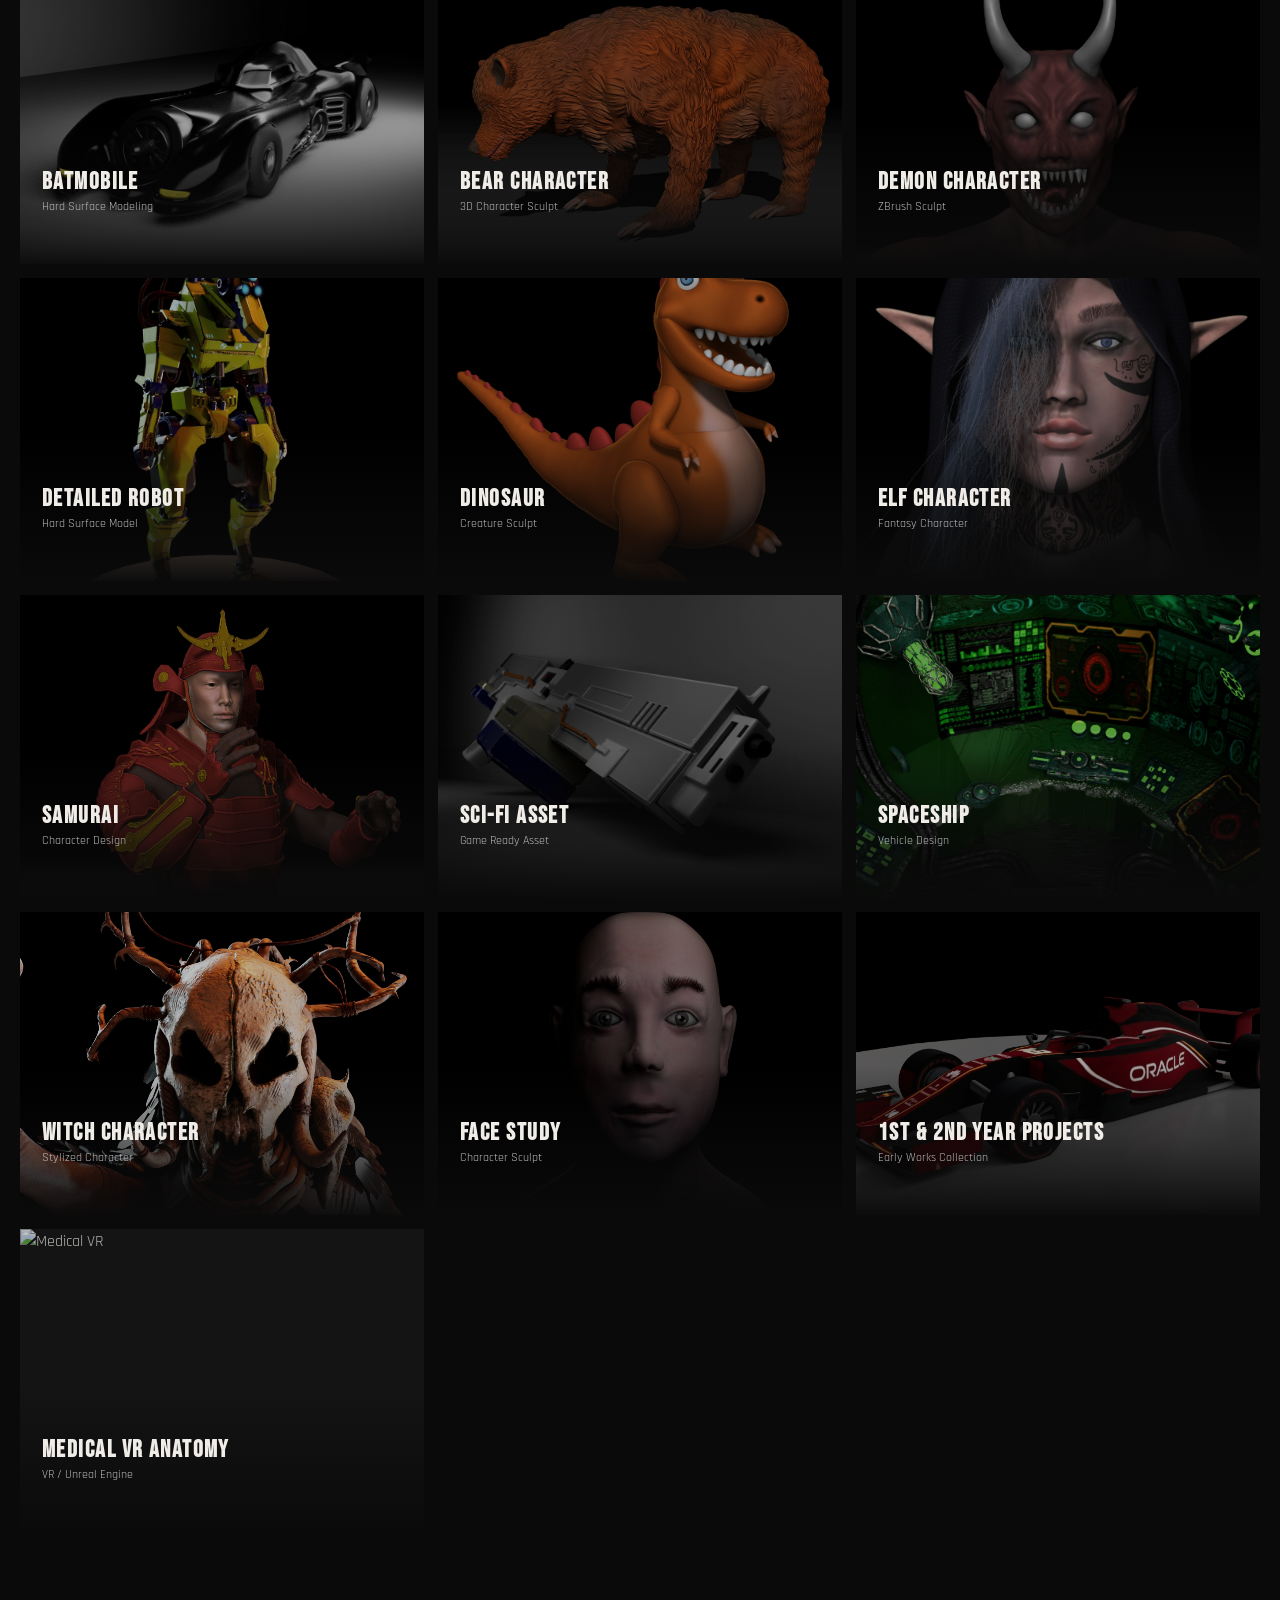
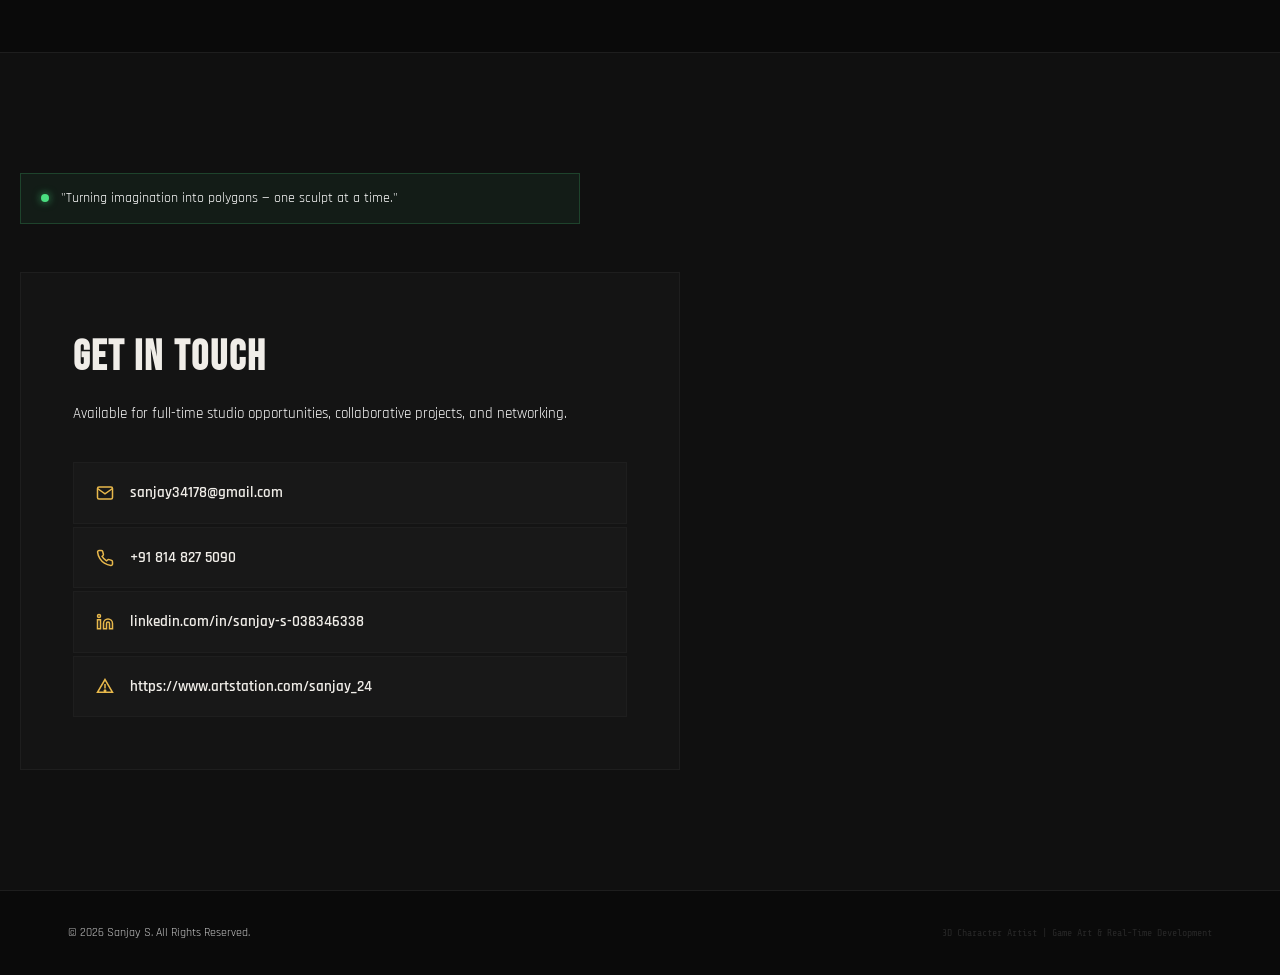
==== commit 8e43befb: "Update index.html" ====
--- a/index.html
+++ b/index.html
@@ -477,7 +477,7 @@
                 <path d="M12 8v6"/>
                 <circle cx="12" cy="17" r="1" fill="currentColor"/>
               </svg>
-              <span>https://www.artstation.com/sanjay_24/</span>
+              <span>https://www.artstation.com/sanjay_24 </span>
             </a>
           </div>
         </div>
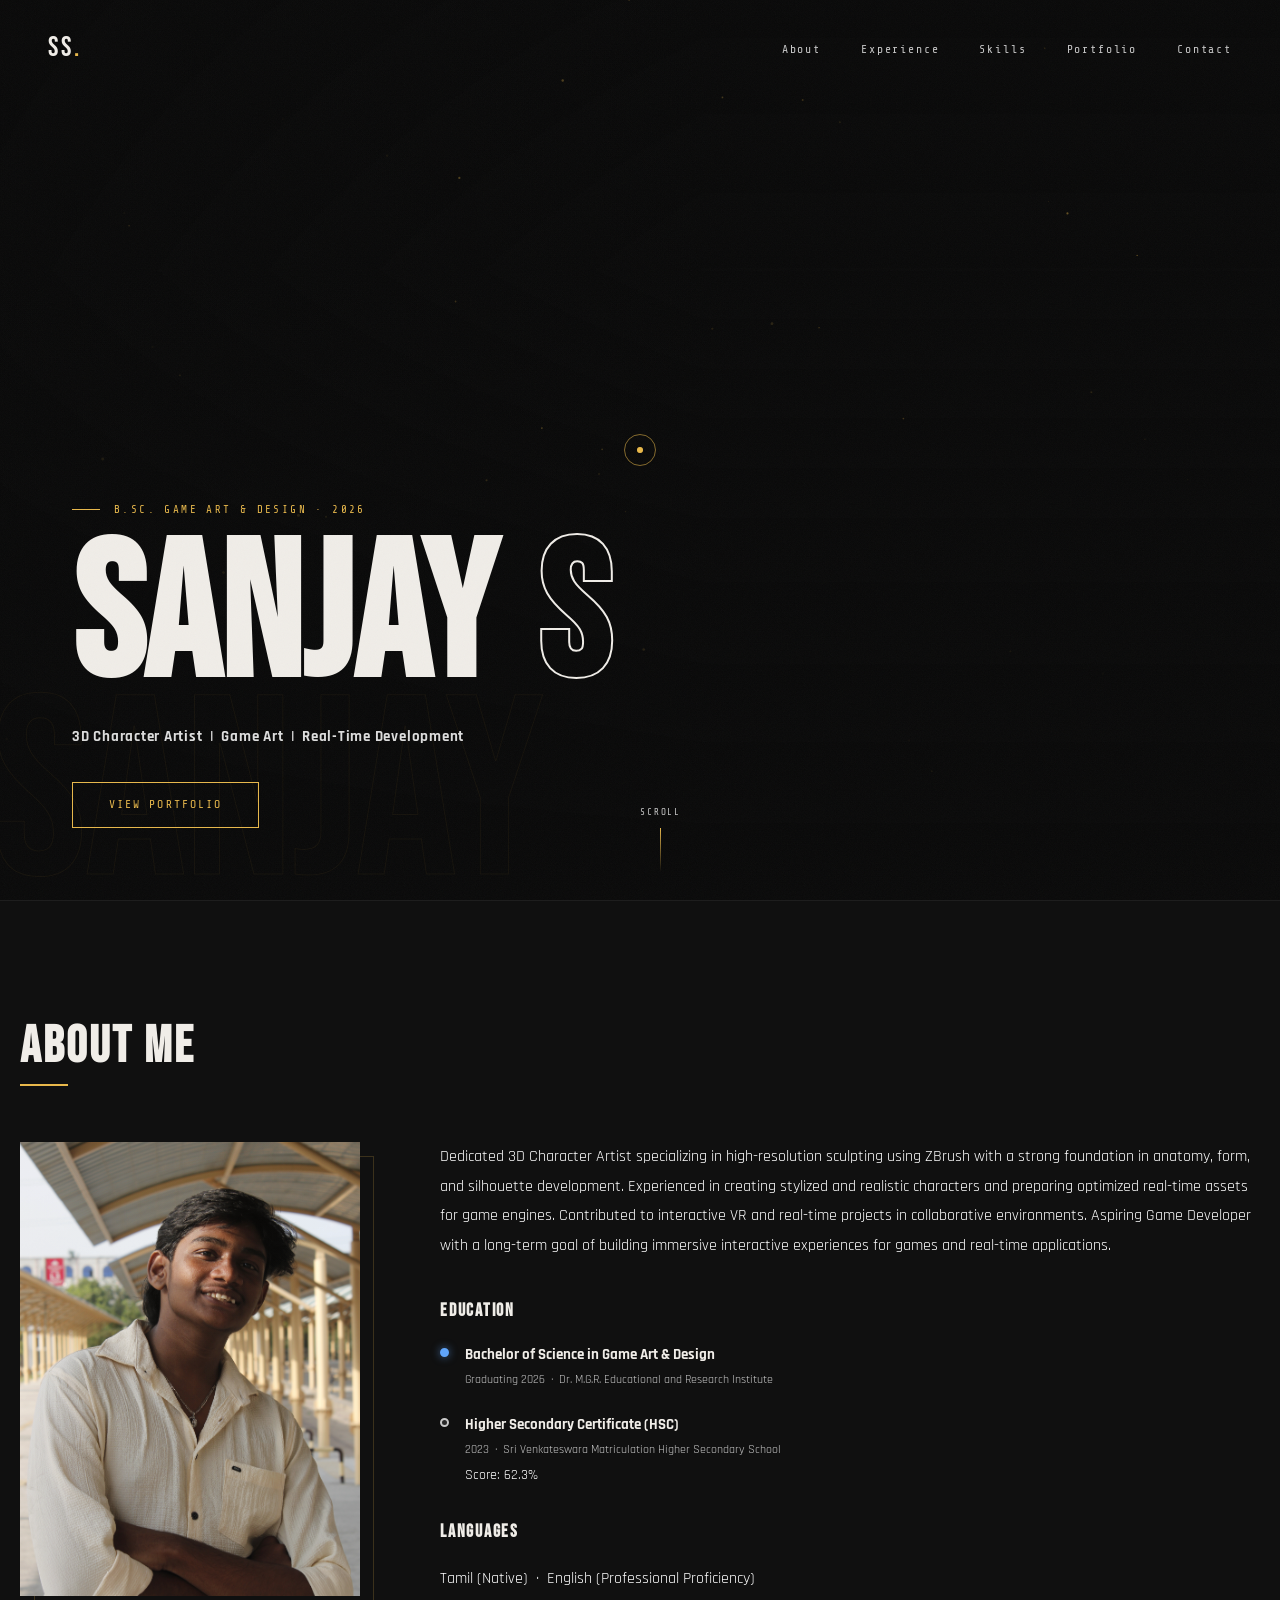
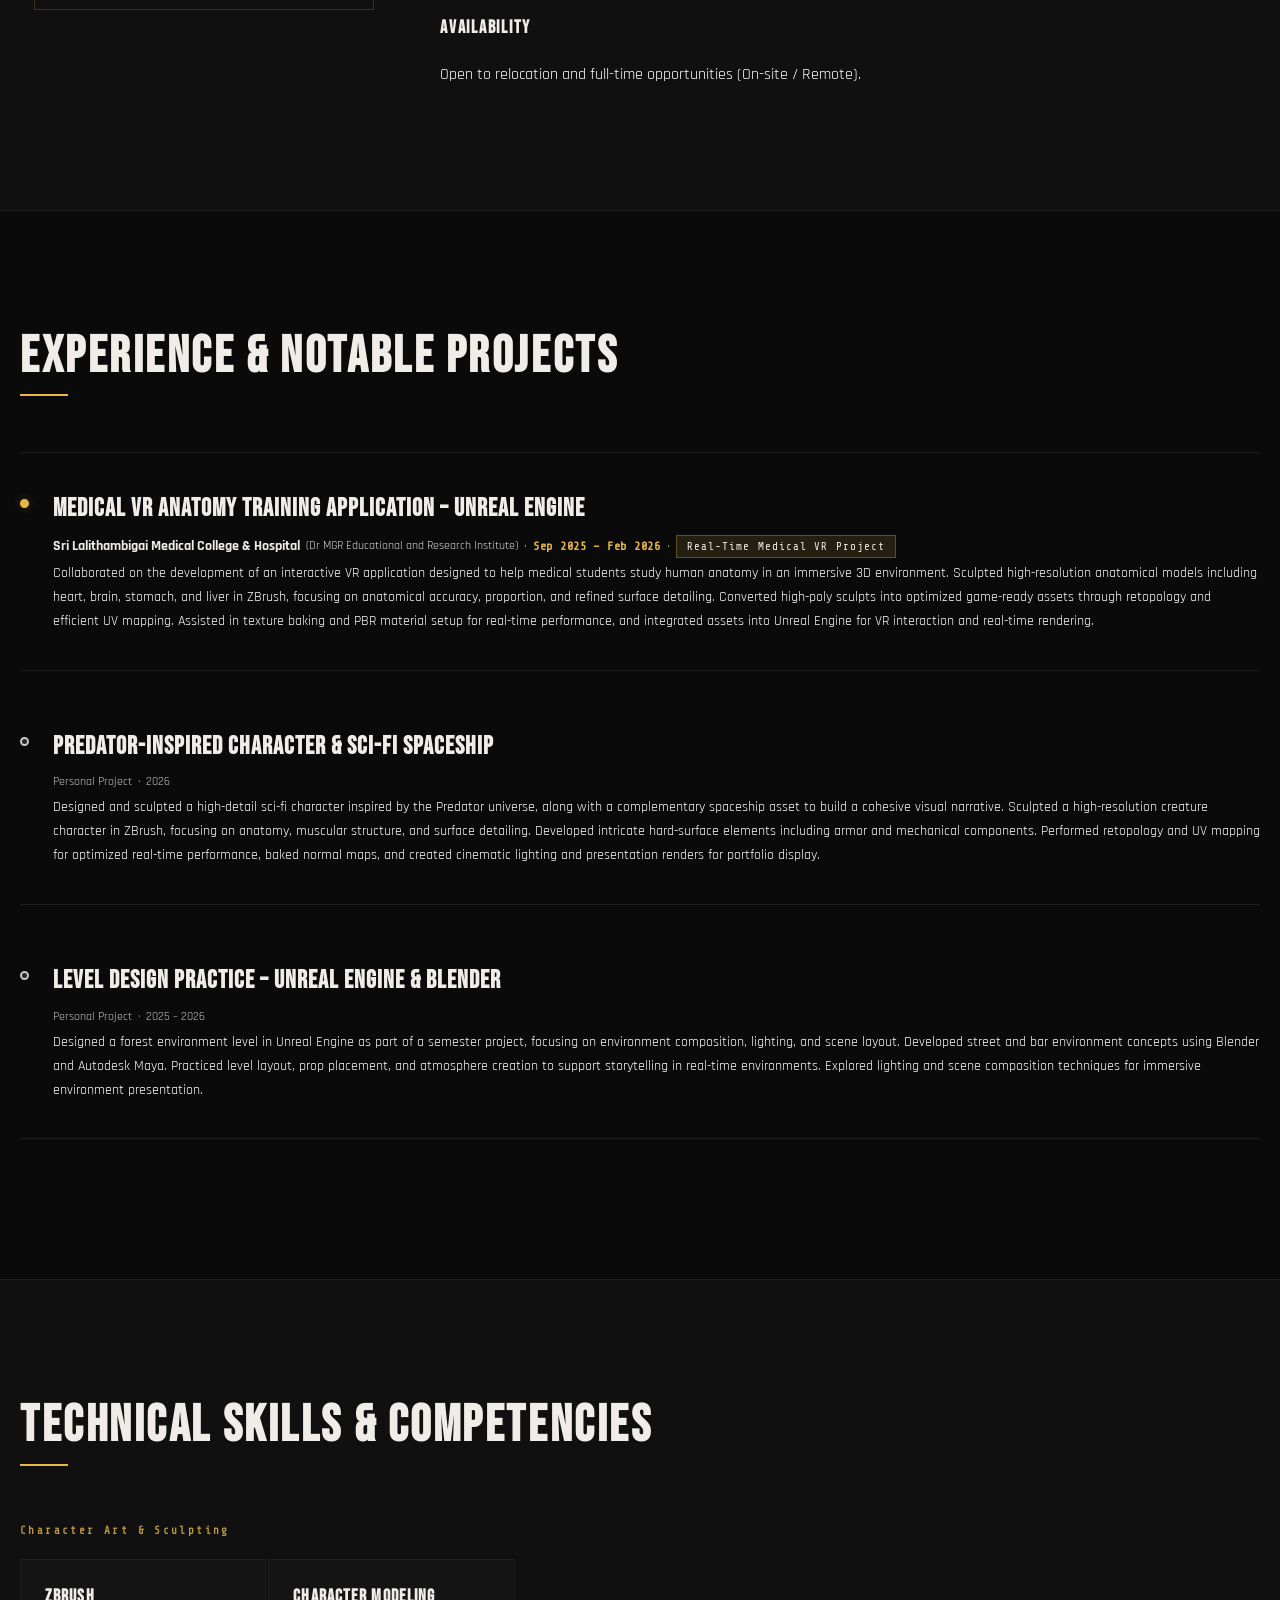
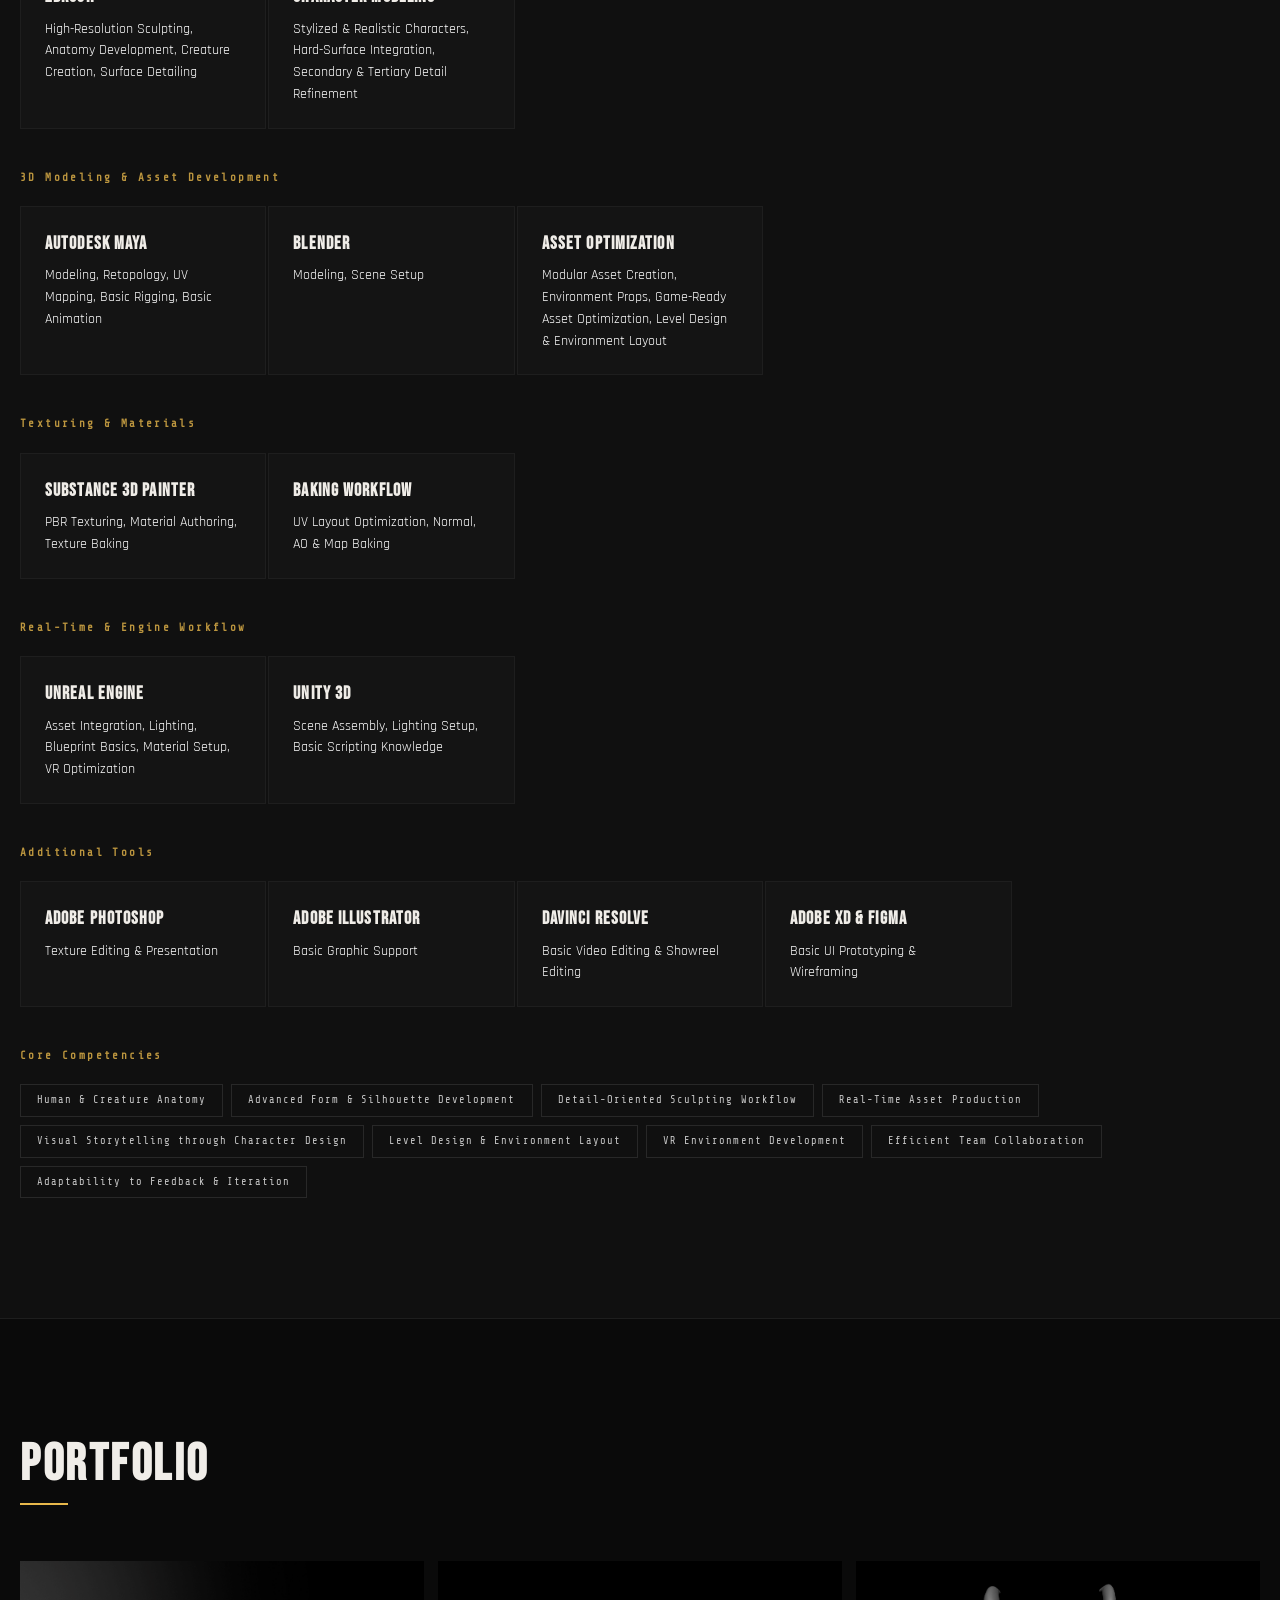
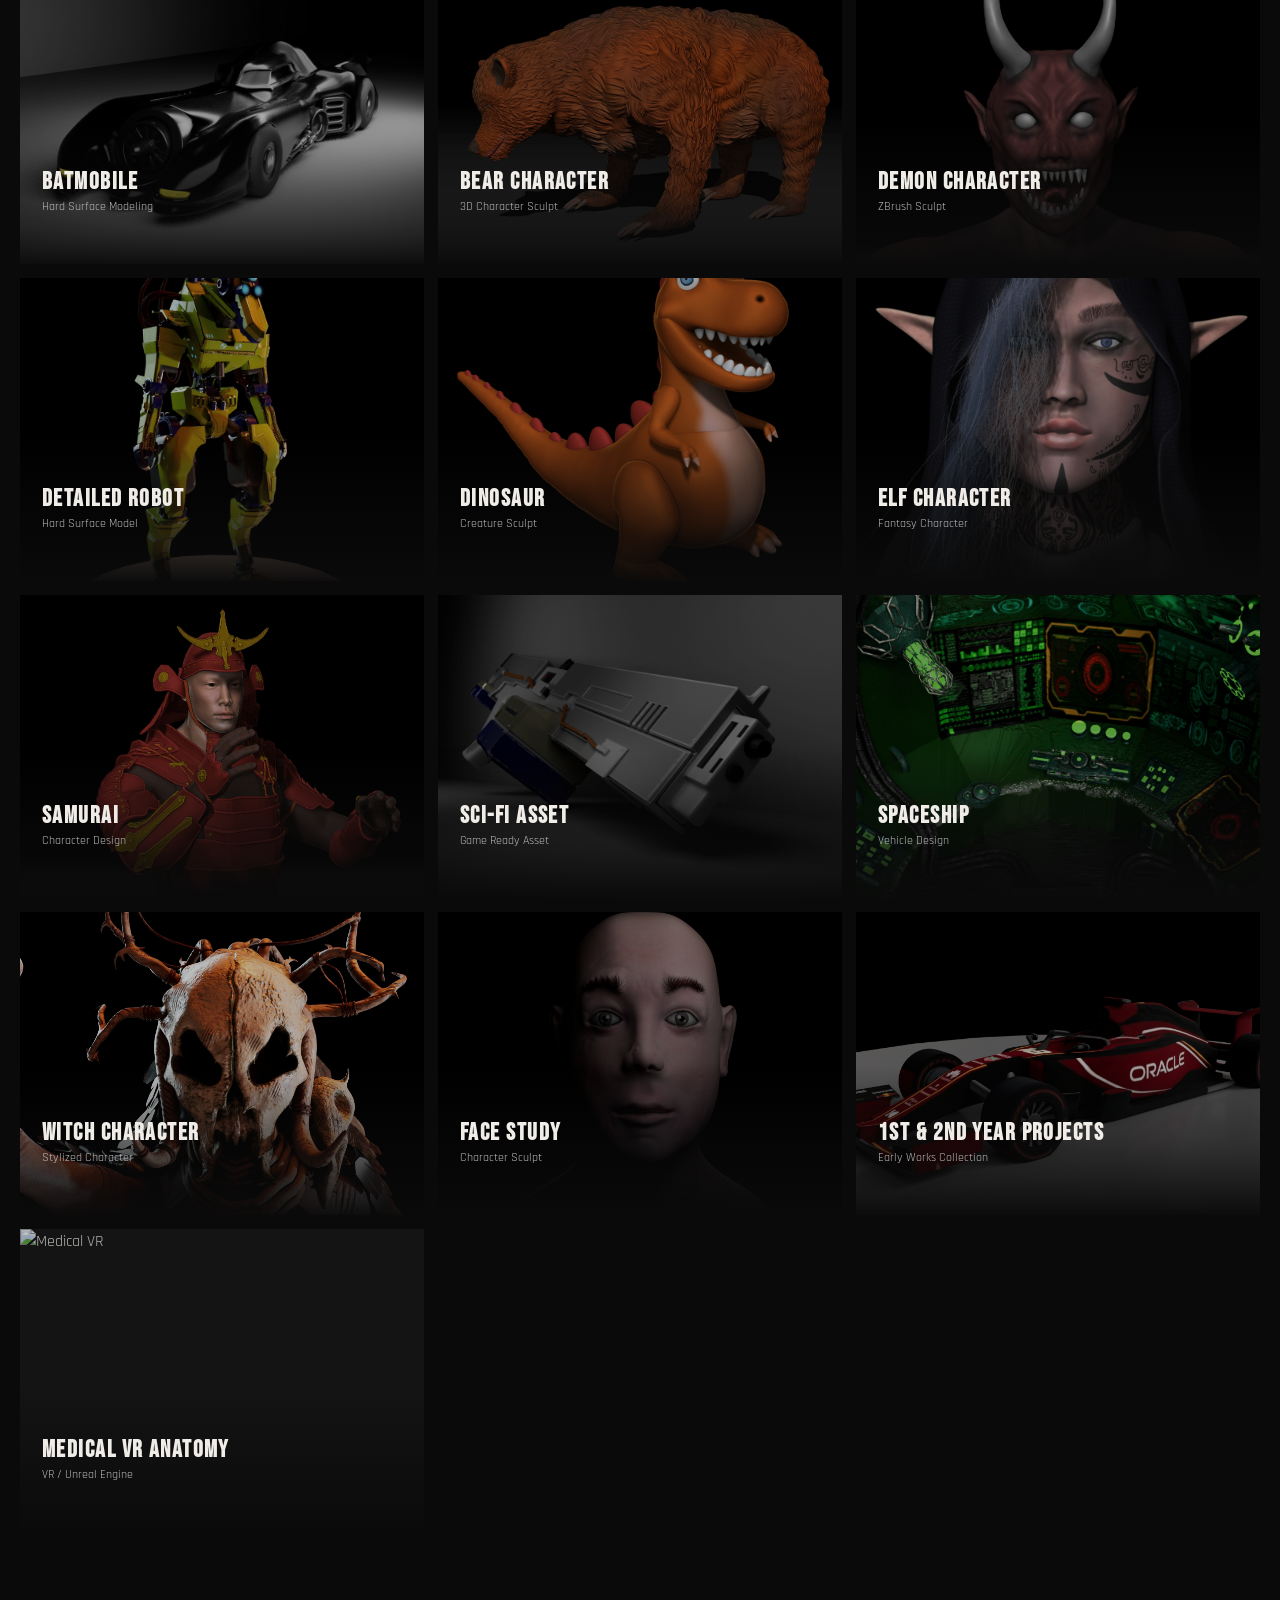
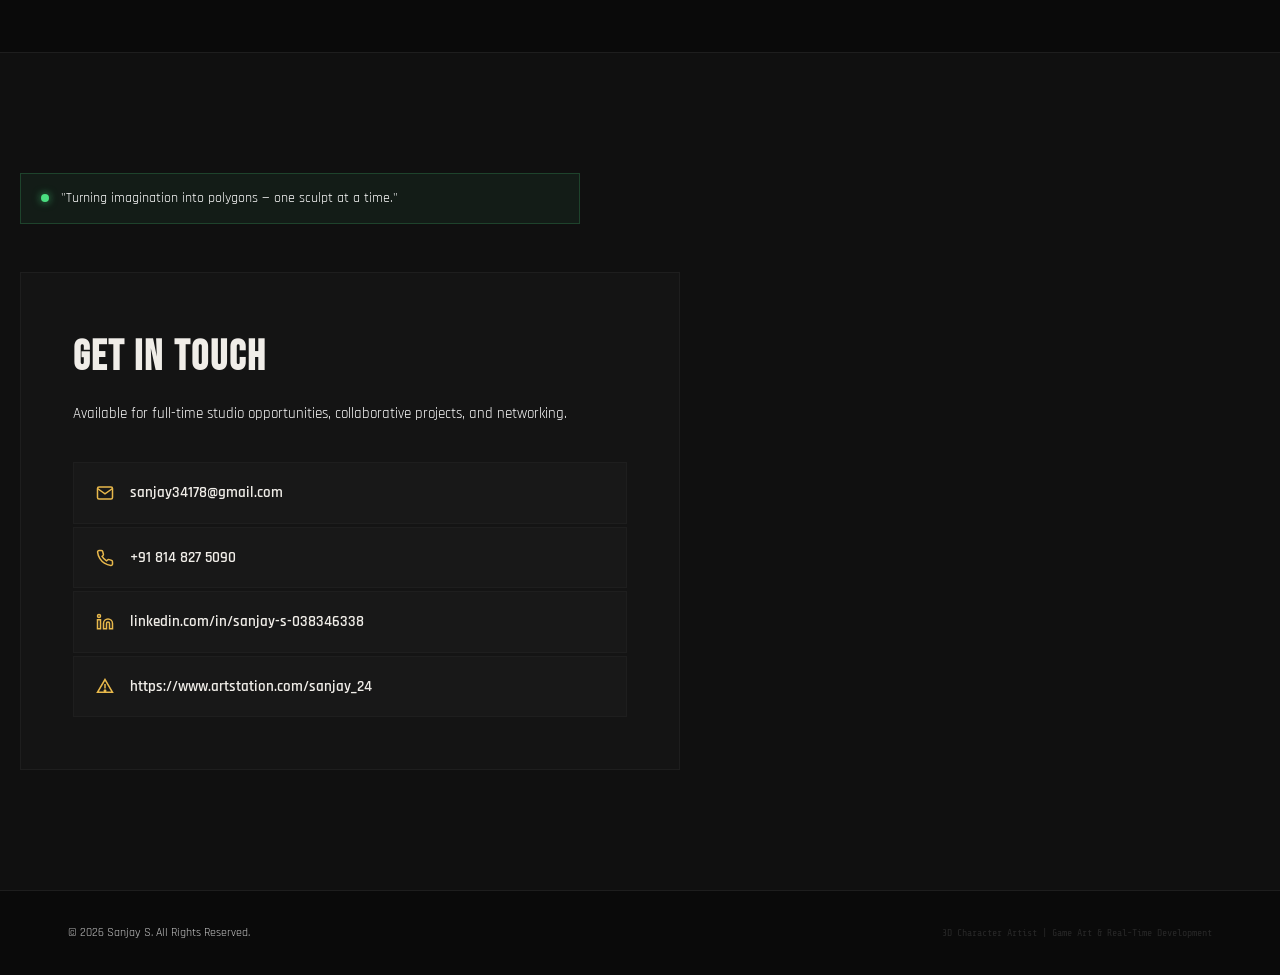
==== commit f40f54f7: "Update index.html" ====
--- a/index.html
+++ b/index.html
@@ -477,7 +477,7 @@
                 <path d="M12 8v6"/>
                 <circle cx="12" cy="17" r="1" fill="currentColor"/>
               </svg>
-              <span>https://www.artstation.com/sanjay_24 </span>
+              <span> https://www.artstation.com/sanjay_24 </span>
             </a>
           </div>
         </div>
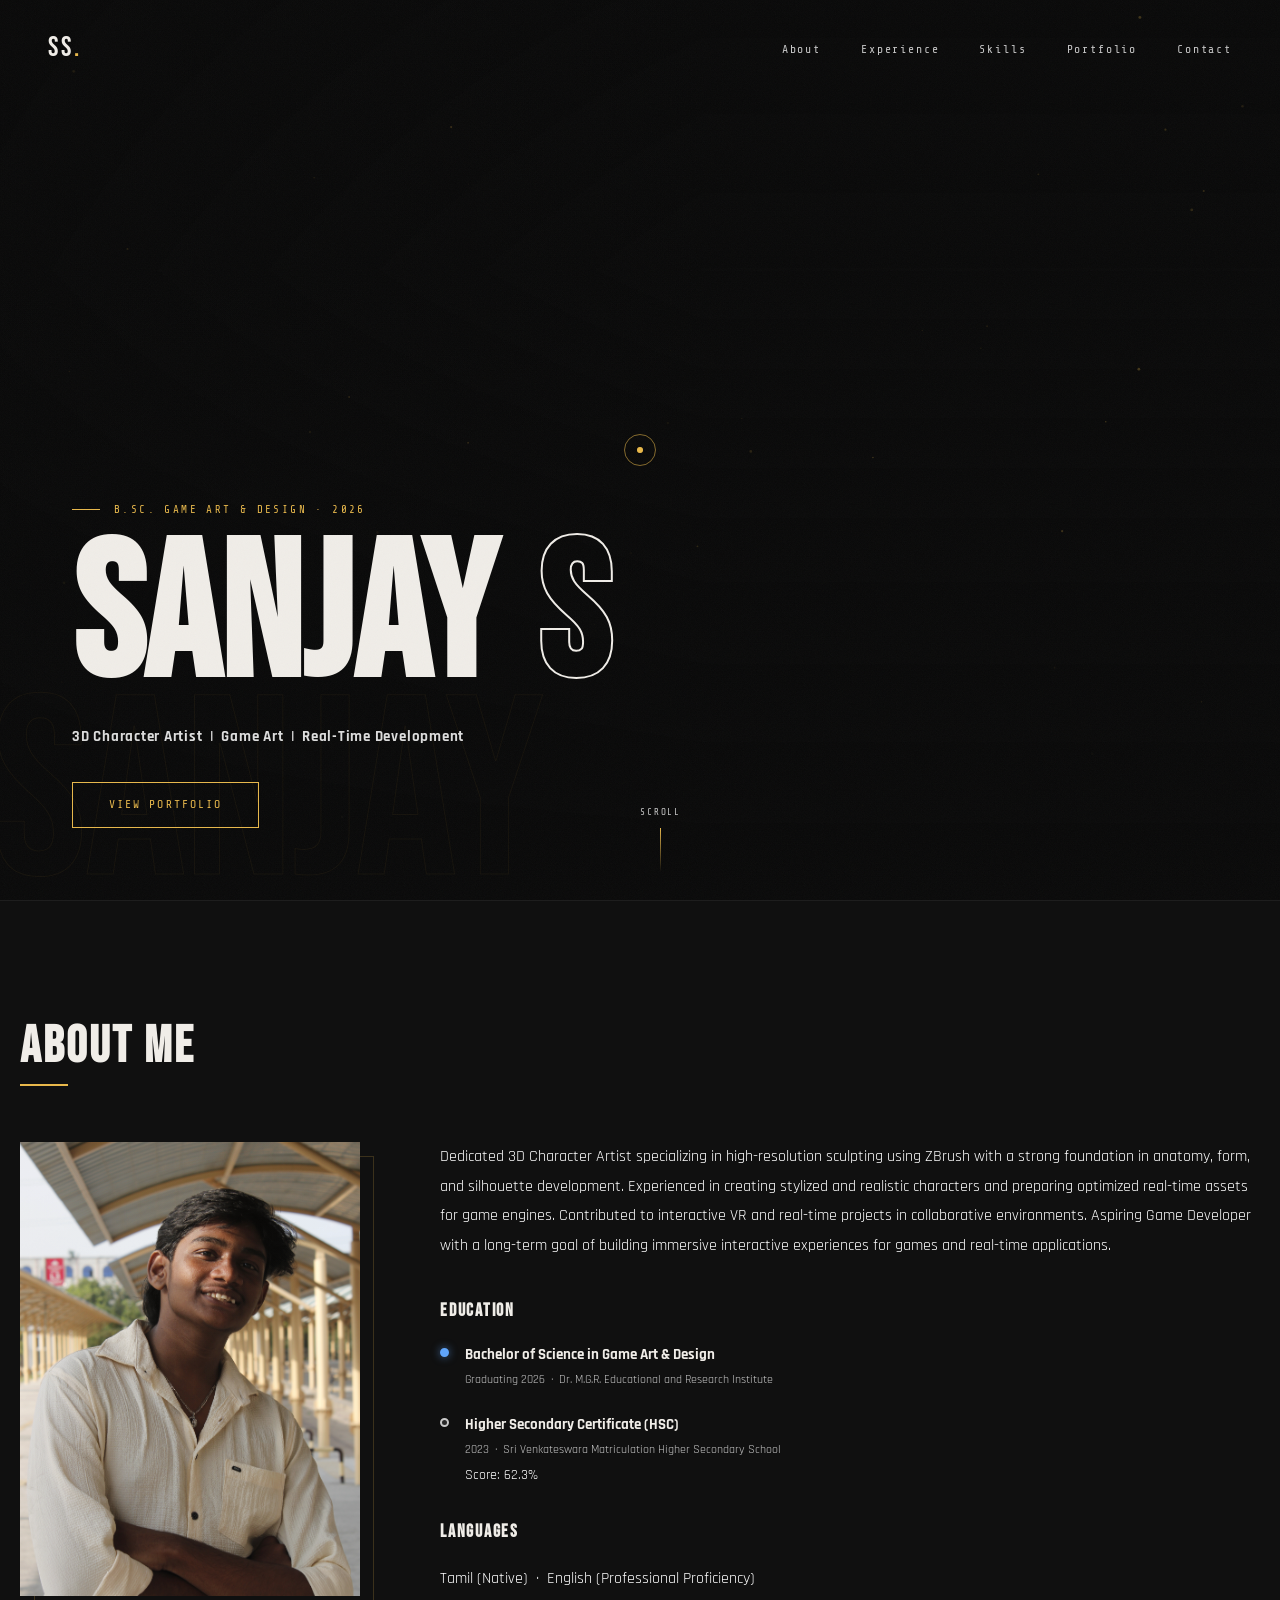
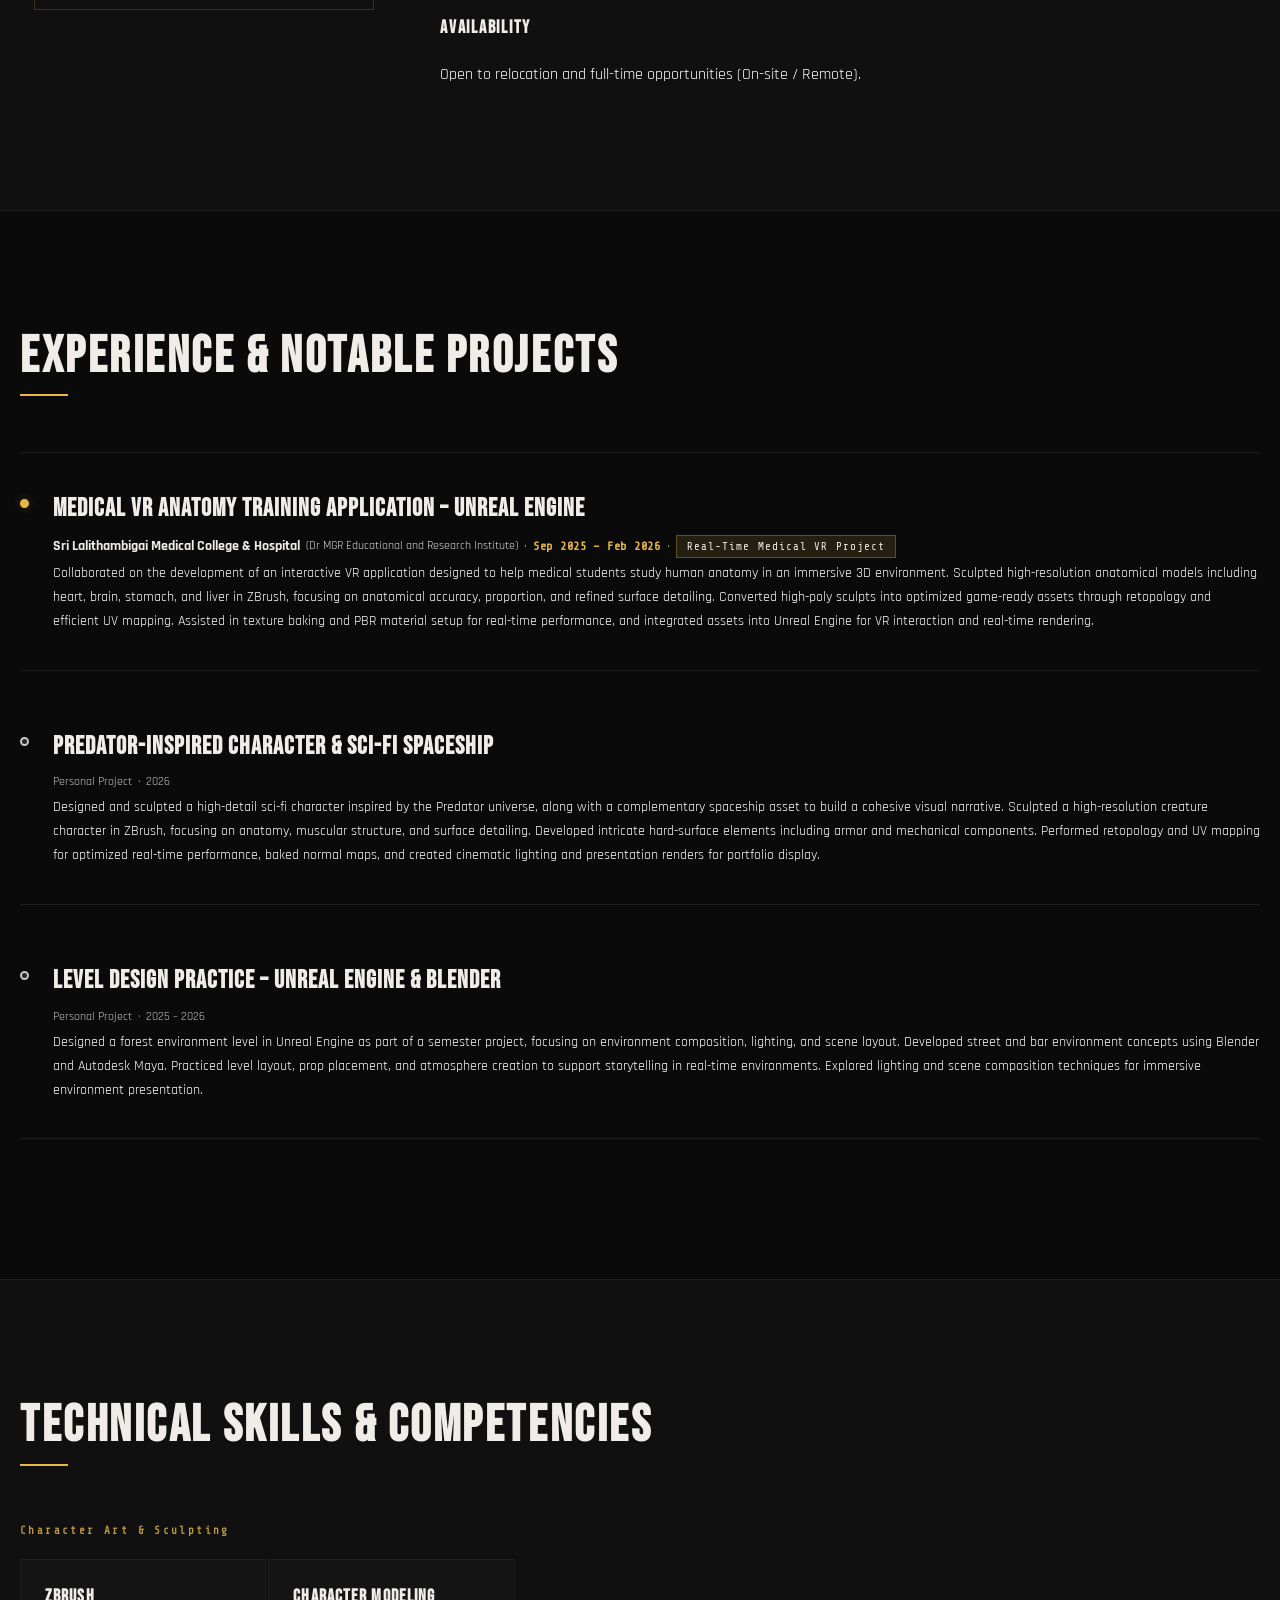
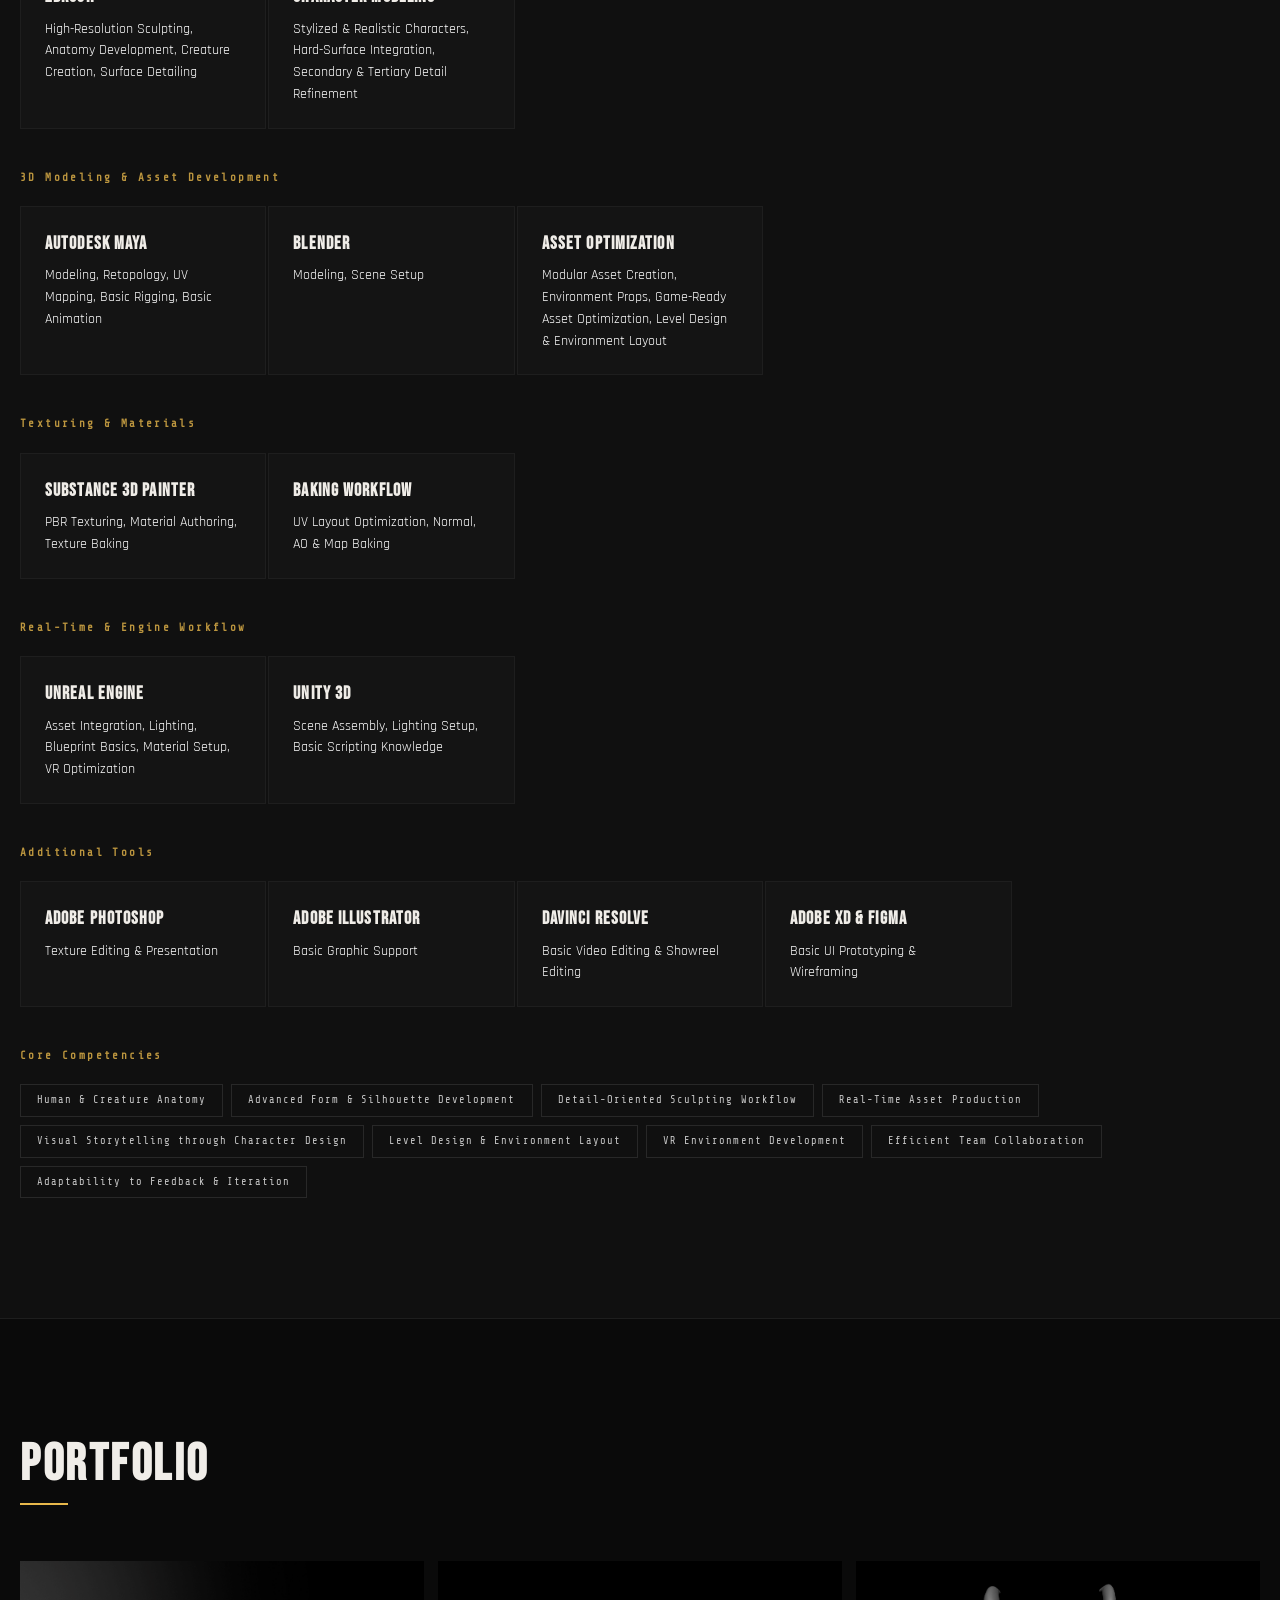
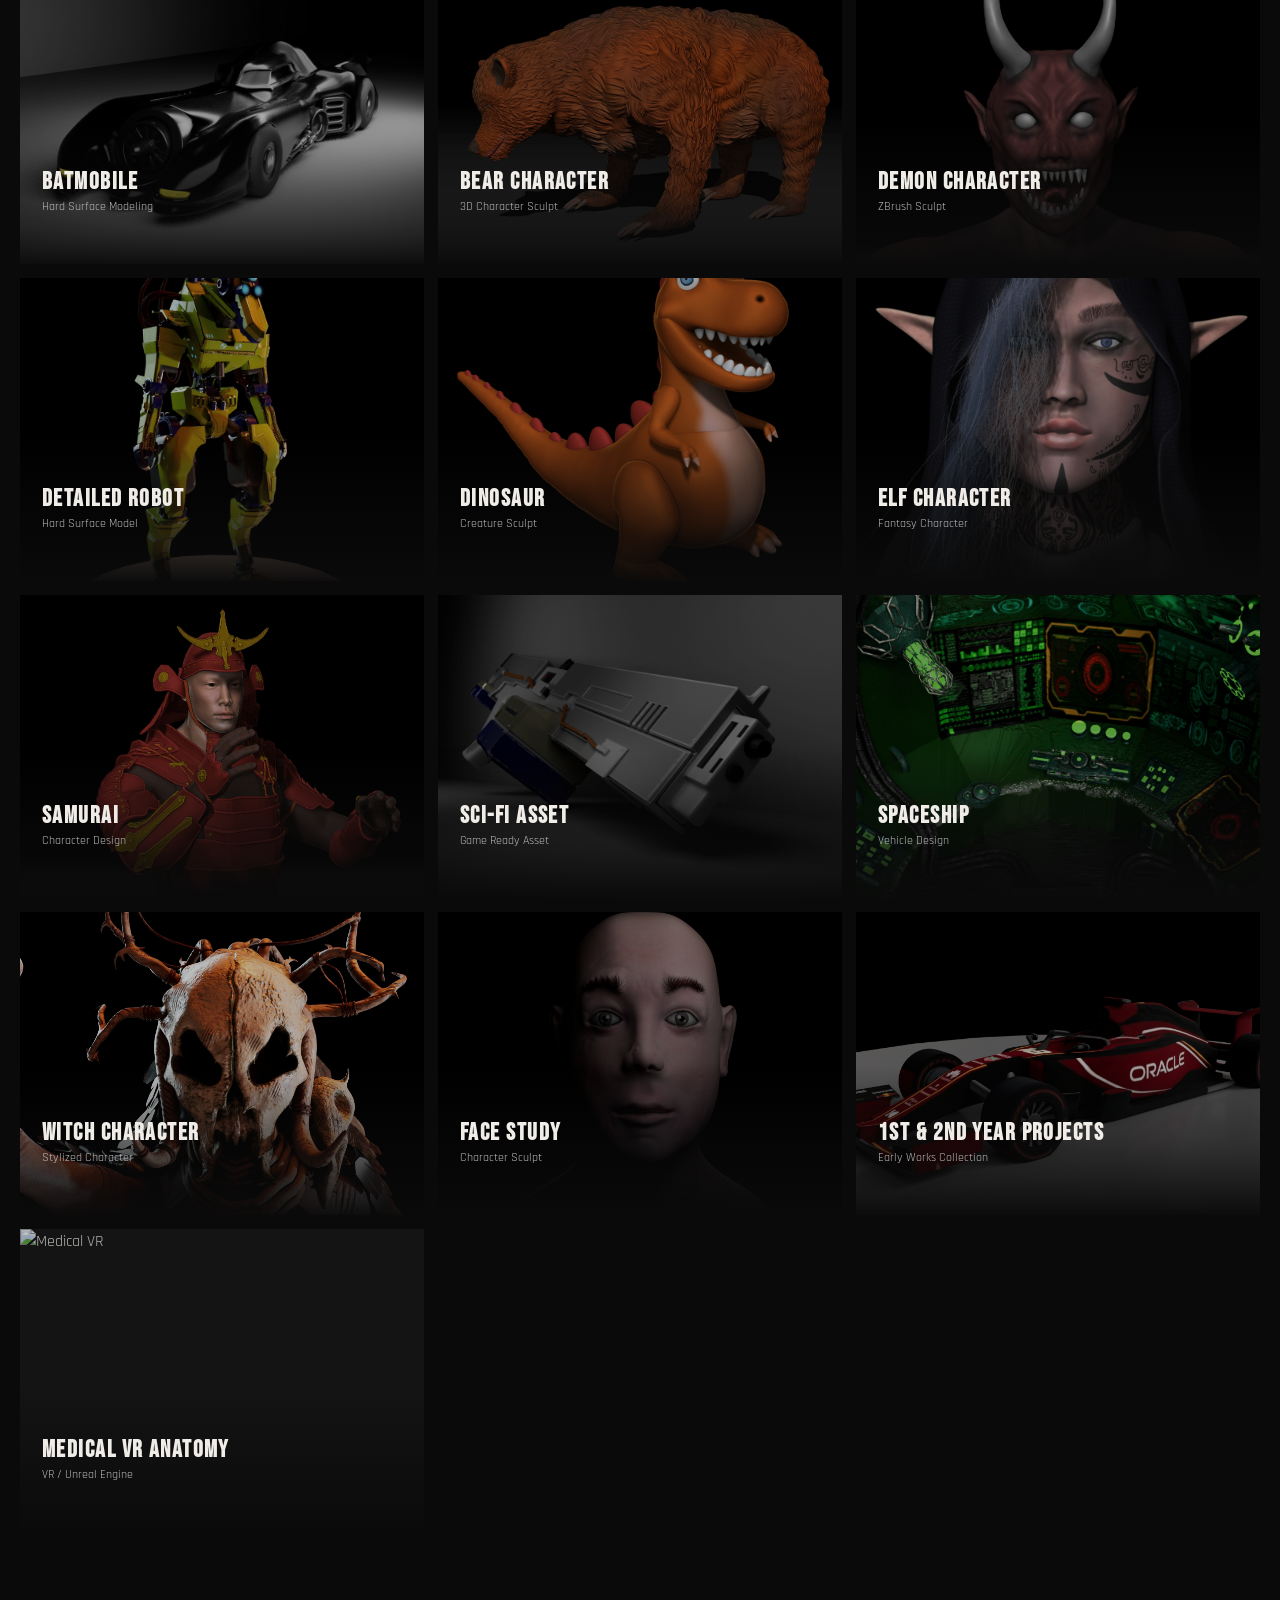
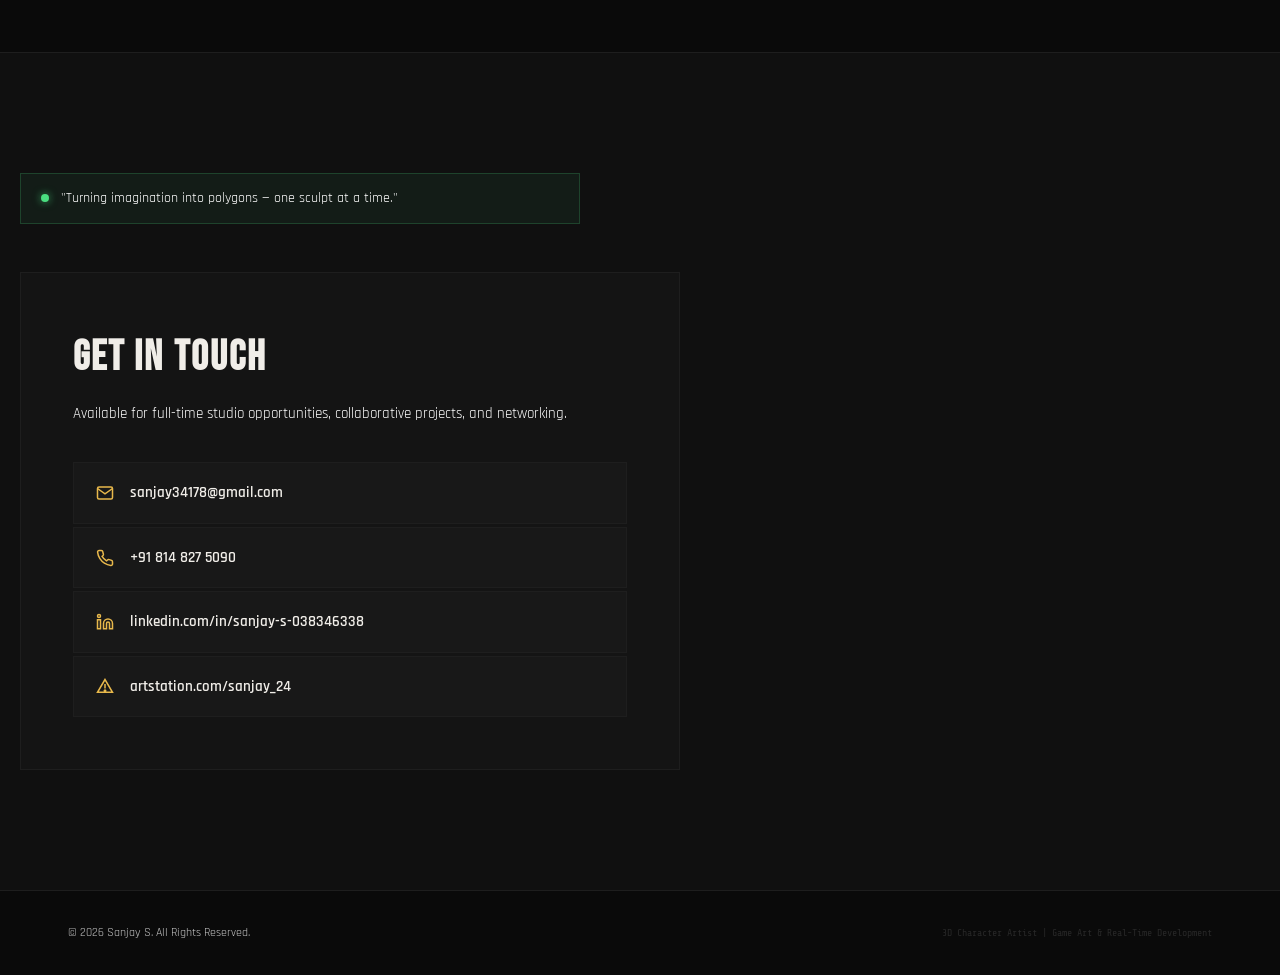
==== commit f3de6c9f: "Update index.html" ====
--- a/index.html
+++ b/index.html
@@ -471,13 +471,13 @@
               </svg>
               <span>linkedin.com/in/sanjay-s-038346338</span>
             </a>
-            <a href="https://crazytamilan428.artstation.com" target="_blank" rel="noopener noreferrer" class="contact-item">
+            <a href="https://www.artstation.com/sanjay_24" target="_blank" rel="noopener noreferrer" class="contact-item">
               <svg viewBox="0 0 24 24" fill="none" stroke="currentColor" stroke-width="2">
                 <path d="M12 2L2 19h20L12 2z"/>
                 <path d="M12 8v6"/>
                 <circle cx="12" cy="17" r="1" fill="currentColor"/>
               </svg>
-              <span> https://www.artstation.com/sanjay_24 </span>
+              <span>artstation.com/sanjay_24</span>
             </a>
           </div>
         </div>
